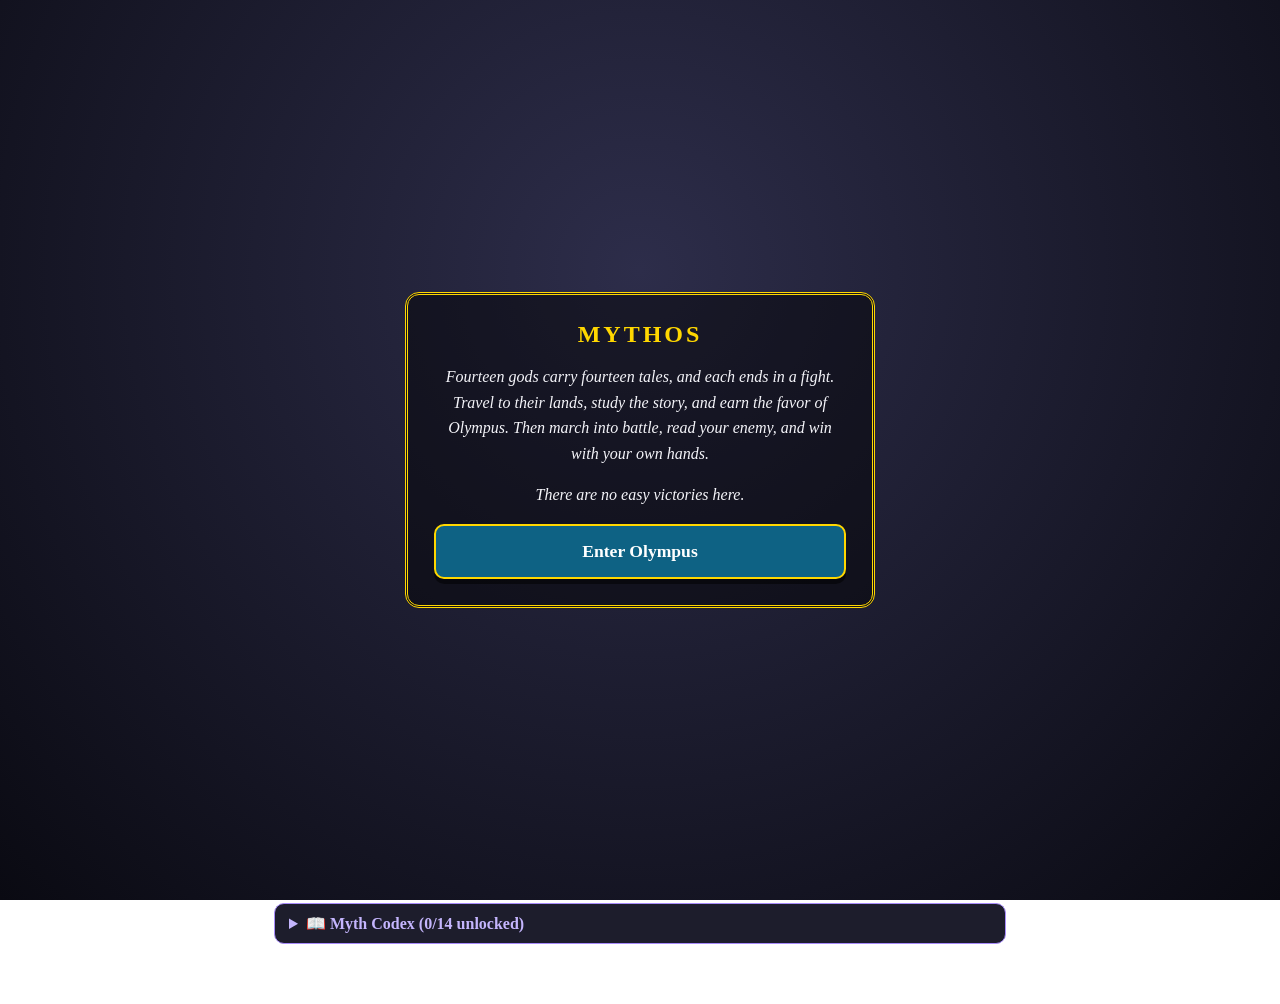
==== index.html @ e936a27a "Add Mythos: Chronicles of the Pantheon Browser game with a map, a getting-ready screen (passage + qu" ====
<!DOCTYPE html>
<html lang="en">
<head>
<meta charset="UTF-8">
<meta name="viewport" content="width=device-width, initial-scale=1.0">
<title>Mythos: Chronicles of the Pantheon</title>
<style>
:root { --gold: #ffd700; --blue: #0e6284; --dark: #14141e; --panel: #1d1d2c; --light: #f4f4f9; --c: #ffd700; }
* { box-sizing: border-box; }
body { margin: 0; font-family: Georgia, serif; background: radial-gradient(circle at 50% -10%, #2a2a44, var(--dark) 60%) fixed; color: var(--light); min-height: 100vh; }
button { font-family: inherit; color: inherit; cursor: pointer; }
button:disabled { cursor: not-allowed; }
#app { max-width: 760px; margin: 0 auto; padding: 14px 14px 60px; }
.screen { display: none; }
.screen.show { display: block; animation: rise .35s ease-out; }
@keyframes rise { from { opacity: 0; transform: translateY(10px); } to { opacity: 1; transform: none; } }
.gone { display: none !important; }
h1, h2, h3 { margin: 0; }
.gold { color: var(--gold); }

/* ---------- intro + travel overlays ---------- */
#intro, #travel { position: fixed; inset: 0; z-index: 50; display: flex; align-items: center; justify-content: center; padding: 20px; background: radial-gradient(circle at 50% 30%, #2d2d4a, #0a0a12); }
.card-box { max-width: 470px; width: 100%; text-align: center; border: 3px double var(--gold); border-radius: 14px; padding: 26px; background: rgba(0,0,0,.45); }
.card-box h2 { color: var(--gold); text-transform: uppercase; letter-spacing: 3px; margin-bottom: 12px; }
.card-box p { font-style: italic; line-height: 1.6; }
.big-btn { display: block; width: 100%; margin-top: 16px; padding: 15px; font-size: 1.1rem; font-weight: bold; color: #fff; background: var(--blue); border: 2px solid var(--gold); border-radius: 10px; box-shadow: 0 5px 0 rgba(0,0,0,.5); transition: transform .12s, box-shadow .12s, background .12s; }
.big-btn:hover { background: #147fa9; transform: translateY(-2px); box-shadow: 0 7px 0 rgba(0,0,0,.5); }
.big-btn:active { transform: translateY(3px); box-shadow: 0 1px 0 rgba(0,0,0,.5); }
.big-btn.go { background: #9a1b1b; border-color: #ff6b6b; font-size: 1.35rem; letter-spacing: 2px; animation: pulse 1.2s ease-in-out infinite; }
.big-btn.go:hover { background: #b91c1c; }
@keyframes pulse { 50% { box-shadow: 0 5px 0 rgba(0,0,0,.5), 0 0 26px 6px rgba(255,90,90,.6); } }
.t-card { text-align: center; max-width: 420px; width: 100%; }
.t-card .t-text { font-size: 1.2rem; margin-bottom: 18px; color: var(--gold); }
.t-road { position: relative; height: 56px; border-bottom: 3px dashed rgba(255,215,0,.5); }
.t-walker { position: absolute; bottom: 2px; left: 0; font-size: 2.4rem; animation: walk 1.2s linear forwards; }
@keyframes walk { to { left: calc(100% - 2.4rem); } }
.t-card small { display: block; margin-top: 14px; opacity: .55; }

/* ---------- map ---------- */
.m-head { text-align: center; padding: 10px 0 14px; border-bottom: 2px double var(--gold); margin-bottom: 14px; }
.m-head h1 { color: var(--gold); text-transform: uppercase; font-size: 1.7rem; text-shadow: 0 2px 0 #7a5a00, 0 5px 10px rgba(0,0,0,.6); }
.m-head p { margin: 6px 0 0; opacity: .85; font-size: .92rem; }
.grid { display: grid; grid-template-columns: repeat(auto-fill, minmax(215px, 1fr)); gap: 12px; }
.card { position: relative; text-align: left; padding: 14px 14px 14px 16px; background: linear-gradient(135deg, var(--panel), #12121c); border: 1px solid rgba(255,255,255,.12); border-left: 6px solid var(--c); border-radius: 10px; box-shadow: 0 5px 0 rgba(0,0,0,.45); transition: transform .15s, box-shadow .15s; }
.card:hover { transform: translateY(-3px); box-shadow: 0 8px 0 rgba(0,0,0,.45), 0 0 20px color-mix(in srgb, var(--c) 55%, transparent); }
.card .em { font-size: 2.2rem; }
.card b { display: block; color: var(--c); margin-top: 2px; }
.card span { display: block; font-size: .85rem; opacity: .85; }
.card .stars { color: var(--gold); letter-spacing: 2px; margin-top: 6px; font-size: .9rem; }
.card .seal { position: absolute; right: 10px; top: 8px; font-size: 1.4rem; color: var(--c); text-shadow: 0 0 10px var(--c); }
.card.won { background: linear-gradient(135deg, color-mix(in srgb, var(--c) 18%, #1d1d2c), #12121c); }
details.codex { margin-top: 16px; background: var(--panel); border: 1px solid #a78bfa; border-radius: 10px; padding: 10px 14px; }
details.codex summary { cursor: pointer; font-weight: bold; color: #c4b5fd; }
.entry { padding: 8px 0; border-bottom: 1px solid rgba(255,255,255,.08); }
.entry:last-child { border: 0; }
.entry b { color: var(--c); }
.entry.locked { opacity: .45; }
.entry.locked b { color: #9ca3af; }
.entry small { display: block; font-style: italic; margin-top: 2px; }

/* ---------- prep ---------- */
.back { background: none; border: 1px solid rgba(255,255,255,.25); border-radius: 8px; padding: 8px 14px; margin-bottom: 12px; }
.back:hover { border-color: var(--gold); }
.p-head { display: flex; align-items: center; gap: 14px; padding: 14px; border-left: 6px solid var(--c); border-radius: 10px; background: linear-gradient(135deg, color-mix(in srgb, var(--c) 22%, #1d1d2c), #12121c); }
.p-head .em { font-size: 3rem; }
.p-head h2 { color: var(--c); font-size: 1.3rem; }
.p-head small { opacity: .85; display: block; margin-top: 3px; }
.stage { display: inline-block; font-size: .72rem; letter-spacing: 2px; text-transform: uppercase; color: var(--c); border: 1px solid var(--c); border-radius: 20px; padding: 2px 10px; margin-bottom: 6px; }
.panel { margin-top: 12px; padding: 14px; background: var(--panel); border: 1px solid rgba(255,255,255,.1); border-radius: 10px; line-height: 1.6; }
.panel h3 { color: var(--c); font-size: .95rem; text-transform: uppercase; letter-spacing: 1px; margin-bottom: 6px; }
.panel p { margin: 6px 0; }
.scout { border-left: 4px solid #38bdf8; }
.opt { display: block; width: 100%; text-align: left; margin-top: 9px; padding: 14px; font-size: 1rem; background: #2a2a3d; border: 1px solid rgba(255,255,255,.2); border-radius: 8px; box-shadow: 0 4px 0 rgba(0,0,0,.4); transition: transform .12s, background .12s; }
.opt:hover:not(:disabled) { background: #36364f; transform: translateY(-2px); }
.opt.right { background: #064e3b; border-color: #10b981; }
.opt.wrong { background: #5b1010; border-color: #ef4444; }
.opt:disabled { opacity: .85; }
.fb { margin-top: 12px; padding: 12px; border-radius: 8px; font-weight: bold; }
.fb.ok { background: rgba(16,185,129,.15); border: 1px solid #10b981; color: #34d399; }
.fb.no { background: rgba(239,68,68,.15); border: 1px solid #ef4444; color: #fca5a5; }

/* ---------- mission ---------- */
.ms-top { display: flex; align-items: center; justify-content: space-between; gap: 10px; margin-bottom: 10px; }
.ms-top h2 { font-size: 1.05rem; color: var(--c); text-align: right; }
.arena { position: relative; height: 300px; border-radius: 14px; overflow: hidden; border: 2px solid var(--c); background: radial-gradient(circle at 50% 20%, color-mix(in srgb, var(--c) 38%, #000), #07070d 85%); display: grid; grid-template-columns: 1fr 1fr; padding: 12px; }
.scenery { position: absolute; left: 0; right: 0; bottom: 0; height: 48px; font-size: 2rem; text-align: center; letter-spacing: 14px; opacity: .22; white-space: nowrap; overflow: hidden; background: linear-gradient(transparent, rgba(0,0,0,.6)); }
.side { position: relative; display: flex; flex-direction: column; align-items: center; justify-content: flex-end; gap: 5px; padding-bottom: 34px; z-index: 1; }
.side .nm { font-size: .8rem; font-weight: bold; text-transform: uppercase; letter-spacing: 1px; text-align: center; }
.sprite { font-size: 4.4rem; line-height: 1; filter: drop-shadow(0 6px 8px rgba(0,0,0,.7)); transition: transform .15s; }
.sprite.foe { font-size: 5.6rem; animation: idle 2.4s ease-in-out infinite; }
@keyframes idle { 50% { transform: translateY(-6px) scale(1.04); } }
.sprite.hit { animation: flash .35s; }
@keyframes flash { 25% { transform: translateX(-10px); filter: brightness(3) drop-shadow(0 0 12px #fff); } 60% { transform: translateX(8px); } }
.sprite.slam { animation: lunge .4s; }
@keyframes lunge { 40% { transform: translateX(46px) scale(1.15); } }
.foe-col .sprite.slam { animation: lungeL .4s; }
@keyframes lungeL { 40% { transform: translateX(-46px) scale(1.15); } }
.sprite.dead { animation: none; transform: scale(.3) rotate(80deg); opacity: 0; transition: all .6s; }
.bar { width: 90%; height: 14px; background: rgba(0,0,0,.6); border: 1px solid rgba(255,255,255,.3); border-radius: 8px; overflow: hidden; }
.bar i { display: block; height: 100%; width: 100%; background: linear-gradient(90deg, #16a34a, #4ade80); transition: width .4s; }
.bar.e i { background: linear-gradient(90deg, #b91c1c, #f87171); }
.num { font-size: .78rem; opacity: .9; }
.pips { display: flex; gap: 5px; align-items: center; font-size: .72rem; }
.pips b { width: 18px; height: 18px; border-radius: 50%; border: 2px solid rgba(255,255,255,.35); display: inline-block; }
.pips.sta b.on { background: #38bdf8; border-color: #bae6fd; }
.pips.foc b.on { background: #facc15; border-color: #fef08a; }
.chips { display: flex; flex-wrap: wrap; gap: 4px; justify-content: center; min-height: 22px; }
.chip { font-size: .68rem; padding: 2px 7px; border-radius: 10px; background: rgba(255,255,255,.14); border: 1px solid rgba(255,255,255,.25); }
.float { position: absolute; z-index: 5; font-size: 1.7rem; font-weight: bold; text-shadow: 0 2px 6px #000; pointer-events: none; animation: floatUp 1s ease-out forwards; }
.float.dmg { color: #ff6b6b; } .float.heal { color: #4ade80; } .float.blk { color: #7dd3fc; font-size: 1.2rem; } .float.miss { color: #cbd5e1; font-size: 1.2rem; }
@keyframes floatUp { from { opacity: 1; transform: translateY(0); } to { opacity: 0; transform: translateY(-70px); } }
.intent { margin-top: 10px; padding: 12px 14px; border-radius: 10px; border: 2px solid var(--k, #888); background: rgba(0,0,0,.45); line-height: 1.45; }
.intent .lab { font-size: .7rem; letter-spacing: 2px; opacity: .75; }
.intent b { font-size: 1.15rem; }
.intent em { display: block; font-style: normal; opacity: .9; }
.intent small { display: block; margin-top: 4px; color: #fde68a; }
.k-QUICK { --k: #38bdf8; } .k-HEAVY { --k: #ef4444; } .k-MAGIC { --k: #c084fc; } .k-CHARGE { --k: #fb923c; } .k-HIDDEN { --k: #94a3b8; }
.log { margin-top: 10px; height: 104px; overflow-y: auto; padding: 8px 12px; font-size: .86rem; line-height: 1.45; background: rgba(0,0,0,.4); border: 1px solid rgba(255,255,255,.1); border-radius: 8px; }
.log div { padding: 1px 0; }
.log .new { color: #fff; font-weight: bold; }
.acts { display: grid; grid-template-columns: 1fr 1fr; gap: 10px; margin-top: 10px; }
.act { text-align: left; padding: 13px 12px; min-height: 76px; background: #26263a; border: 2px solid rgba(255,255,255,.2); border-radius: 10px; box-shadow: 0 5px 0 rgba(0,0,0,.5); transition: transform .12s, box-shadow .12s, background .12s; }
.act b { display: block; font-size: 1rem; }
.act small { display: block; margin-top: 3px; opacity: .8; font-size: .76rem; line-height: 1.3; }
.act:hover:not(:disabled) { background: #34344f; transform: translateY(-2px); box-shadow: 0 7px 0 rgba(0,0,0,.5); }
.act:active:not(:disabled) { transform: translateY(3px); box-shadow: 0 1px 0 rgba(0,0,0,.5); }
.act:disabled { opacity: .38; }
.act.strike { border-color: #f59e0b; } .act.guard { border-color: #60a5fa; } .act.dodge { border-color: #34d399; } .act.sig { border-color: var(--c); background: color-mix(in srgb, var(--c) 18%, #26263a); }
.act.favor { grid-column: 1 / -1; border-color: #fde047; background: linear-gradient(135deg, #5b4a00, #2d2400); text-align: center; }
.act.favor.used { opacity: .4; }
.act .key { float: right; opacity: .5; font-size: .7rem; border: 1px solid rgba(255,255,255,.4); border-radius: 4px; padding: 0 5px; }
.end { position: absolute; inset: 0; z-index: 20; display: flex; align-items: center; justify-content: center; padding: 16px; background: rgba(5,5,10,.88); border-radius: 14px; animation: rise .4s ease-out; }
.end .card-box { border-color: var(--c); }
.end h2 { font-size: 1.8rem; }
.end.lose h2 { color: #f87171; }
.end .epi { margin-top: 10px; font-size: .9rem; opacity: .85; border-top: 1px dashed rgba(255,255,255,.3); padding-top: 10px; }
.wrap { position: relative; }

@media (max-width: 480px) {
    .sprite { font-size: 3.4rem; } .sprite.foe { font-size: 4.4rem; } .arena { height: 280px; }
    .act small { font-size: .7rem; }
}
@media (prefers-reduced-motion: reduce) { * { animation: none !important; transition: none !important; } .t-walker { left: calc(100% - 2.4rem); } }

</style>
</head>
<body>
<div id="intro">
  <div class="card-box">
    <h2>Mythos</h2>
    <p>Fourteen gods carry fourteen tales, and each ends in a fight. Travel to their lands, study the story, and earn the favor of Olympus. Then march into battle, read your enemy, and win with your own hands.</p>
    <p>There are no easy victories here.</p>
    <button class="big-btn" id="enter">Enter Olympus</button>
  </div>
</div>
<div id="travel" class="gone"></div>
<main id="app">
  <section id="s-map" class="screen show">
    <div class="m-head"><h1>🏛️ The Pantheon</h1><p>Choose a god's mission. <b class="gold"><span id="count">0</span>/14</b> completed. Higher stars mean harder fights.</p></div>
    <div class="grid" id="cards"></div>
    <details class="codex"><summary>📖 Myth Codex (<span id="codex-n">0</span>/14 unlocked)</summary><div id="codex-list"></div></details>
  </section>
  <section id="s-prep" class="screen"></section>
  <section id="s-mission" class="screen"></section>
</main>
<script>
var GODS_TEXT = [
 {
  "name": "Heracles: The 12 Labors",
  "col": "#f59e0b",
  "epi": "Heracles' labors earned him a place among the stars, and Hera herself blessed his marriage to Hebe.",
  "lore": "Hera drove you mad out of jealousy! Seeking redemption, you travel to serve King Eurystheus. Your first major task brings you to the swamplands of Lerna to face a multi-headed serpent...",
  "q": "Why must Heracles perform the 12 Labors?",
  "right": "As a penance because Hera drove him mad.",
  "wq": [
   "To win a bet against Zeus.",
   "To earn the throne of Mycenae."
  ],
  "ok": "✨ CORRECT! Knowledge verified.",
  "boss": "The Hydra rises! If you cut off a head without fire, two grow back.",
  "win": "👑 VICTORY! You burn the stumps. Hydra slain! Realm Complete!"
 },
 {
  "name": "Zeus: The Titanomachy",
  "col": "#facc15",
  "epi": "Zeus drew lots with his brothers: the sky for him, the sea for Poseidon, the Underworld for Hades.",
  "lore": "Cronus swallows his children to stop a prophecy. Rhea tricks him with a swaddled rock and hides you in Crete. You grow up and forge the Master Thunderbolt!",
  "q": "How did Rhea save baby Zeus from Cronus?",
  "right": "She fed Cronus a swaddled rock instead.",
  "wq": [
   "He hid in a cave until Cronus forgot him.",
   "He bribed Cronus with golden apples."
  ],
  "ok": "✨ CORRECT! Mastery verified.",
  "boss": "Cronus throws mountains down. Command the skies!",
  "win": "👑 VICTORY! Lightning tears through Cronus, sealing him in Tartarus!"
 },
 {
  "name": "Dionysus: The Pirate Voyage",
  "col": "#a855f7",
  "epi": "Dionysus's rites spread across Greece, and the pirates' dolphin descendants still leap beside ships.",
  "lore": "Captured by Tyrrhenian pirates who mistake you for a prince, you are tied to the mast. Time to unleash your divine presence and teach them a lesson in wine madness...",
  "q": "What mistake did the pirates make?",
  "right": "They mistook a god for a helpless mortal prince.",
  "wq": [
   "They knew he was a god and feared him.",
   "They mistook him for Poseidon in disguise."
  ],
  "ok": "✨ CORRECT! Divine madness ready.",
  "boss": "Oars turn to snakes and ivy wraps the deck. Defeat the crew!",
  "win": "👑 VICTORY! The terrified pirates jump overboard and turn into dolphins!"
 },
 {
  "name": "Poseidon: Storming Odysseus",
  "col": "#38bdf8",
  "epi": "Odysseus drifted ten years before he reached Ithaca, every wave a reminder of the Earth-Shaker's grudge.",
  "lore": "Odysseus blinded your son, Polyphemus. As the hero boasts from his boat, your son cries out for vengeance. Raise your trident over the Mediterranean ocean!",
  "q": "Why is Poseidon hunting Odysseus across the seas?",
  "right": "Because Odysseus blinded Poseidon's son, Polyphemus.",
  "wq": [
   "Because Odysseus stole his trident.",
   "Because Odysseus insulted his temple."
  ],
  "ok": "✨ CORRECT! The Earth-Shaker rises.",
  "boss": "Odysseus's ship maneuvers near jagged rocks. Strike the tide!",
  "win": "👑 VICTORY! Enormous waves swallow his vanguard ships. Vengeance served!"
 },
 {
  "name": "Athena: Medusa's Mirror",
  "col": "#94a3b8",
  "epi": "Perseus gave Medusa's head to Athena, who set it upon her aegis as a ward against all enemies.",
  "lore": "Medusa's gaze turns anyone into stone. To help the hero Perseus finish this task without getting petrified, you provide him with your mirror-polished Aegis shield...",
  "q": "What happens if you look directly into Medusa's eyes?",
  "right": "You instantly turn into a solid stone statue.",
  "wq": [
   "She stays frozen a moment, then recovers.",
   "Nothing; her gaze only makes you sleepy."
  ],
  "ok": "✨ CORRECT! Strategic advantage prepared.",
  "boss": "Medusa slithers forward. She tries to force you to look at her!",
  "win": "👑 VICTORY! You bypass her curse completely and land a clean tactical strike!"
 },
 {
  "name": "Hades: Underworld Balance",
  "col": "#818cf8",
  "epi": "Every autumn Persephone descends, and the world remembers the pomegranate by letting the leaves fall.",
  "lore": "Persephone traveled to the Underworld. By ancient law, eating food inside the realm binds you to it. She eats six pomegranate seeds from your garden...",
  "q": "What happens if you consume food inside the Underworld?",
  "right": "You are bound to return or stay in the realm.",
  "wq": [
   "Nothing at all; you may leave freely.",
   "You forget your own name."
  ],
  "ok": "✨ CORRECT! Underworld law verified.",
  "boss": "Demeter is freezing the earth above in grief. Settle the contract balance.",
  "win": "👑 CONTRACT SECURED! 6 months below (Winter), 6 months above (Summer). The seasons are born!"
 },
 {
  "name": "Artemis: The Star Hunter",
  "col": "#e2e8f0",
  "epi": "Orion's constellation still rises as Scorpius sets: the two are never seen in the sky together.",
  "lore": "Orion boasted he would kill every animal on Earth. To safeguard the wilderness, the earth spawns a giant scorpion. Artemis tracks Orion to defend nature...",
  "q": "Why was the giant scorpion sent to stop Orion?",
  "right": "Because Orion boasted he would kill every beast on Earth.",
  "wq": [
   "Orion asked to marry Artemis.",
   "He stole her silver bow."
  ],
  "ok": "✨ CORRECT! The hunt begins.",
  "boss": "Orion runs across the mountaintop. Draw your silver bow!",
  "win": "👑 HUNT COMPLETE! Orion is stopped and transformed into a constellation fleeing the Scorpion!"
 },
 {
  "name": "Apollo: Serpent of Delphi",
  "col": "#fb923c",
  "epi": "Apollo built his oracle on the ruins of Python's lair, and Delphi became the navel of the world.",
  "lore": "The dark fissure of Delphi is guarded by Python, a giant serpent spreading toxic plagues. Armed with solar arrows, you descend into the pitch-black caverns...",
  "q": "What beast did Apollo defeat to claim Delphi?",
  "right": "Python, the monstrous primordial serpent.",
  "wq": [
   "Typhon, the storm giant.",
   "The Nemean Lion."
  ],
  "ok": "✨ CORRECT! Solar light unlocked.",
  "boss": "The cave is pitch black. Python coils in the dark, tracking your breath.",
  "win": "👑 ORACLE CLAIMED! Light exposes Python's weak spots, allowing a perfect final shot!"
 },
 {
  "name": "Hera: The Sentry Guard",
  "col": "#ec4899",
  "epi": "The peacock's tail carries Argus's hundred eyes forever, a jewel in Hera's chariot.",
  "lore": "Hera commands Argus, a giant covered with 100 eyes, to catch Zeus's secret schemes. When Hermes attempts to lull Argus to sleep, you must defend your watchman...",
  "q": "What physical trait did Hera's guard Argus have?",
  "right": "He possessed 100 eyes covering his entire body.",
  "wq": [
   "He was a one-eyed giant.",
   "He had a hundred hands."
  ],
  "ok": "✨ CORRECT! Queen's vision secured.",
  "boss": "Hermes plays his enchanted sleep flute. Block the spell waves!",
  "win": "👑 SENTRY DEFENDED! Hermes retreats. You place Argus's 100 eyes onto the peacock's feathers!"
 },
 {
  "name": "Ares: Escape the Bronze Jar",
  "col": "#ef4444",
  "epi": "Hermes freed Ares at last, and the god of war never forgot that his own strength once rattled in a jar.",
  "lore": "The Aloadae giants ambushed you, locking you in chains inside a massive bronze storage jar for 13 months. Hermes has cracked the seal; vengeance calls...",
  "q": "Where was Ares trapped by the giant brothers?",
  "right": "Packed inside a giant bronze storage jar for 13 months.",
  "wq": [
   "Locked inside a golden cage on Olympus.",
   "Sunk to the depths of Tartarus."
  ],
  "ok": "✨ CORRECT! Bloodlust meter full.",
  "boss": "The giants boast outside. Draw your heavy divine war broadsword!",
  "win": "👑 WALLS SMASHED! Your counter-assault breaks their front lines, securing the gate!"
 },
 {
  "name": "Hephaestus: Golden Throne Trap",
  "col": "#ea580c",
  "epi": "The forge of Olympus never cooled again: Hephaestus crafted Achilles's shield and Zeus's thunderbolts.",
  "lore": "Cast off Olympus as a baby, you mastered the forge under the sea. You forge a beautiful golden throne for Hera. When she sits, mechanical spring-locks trap her...",
  "q": "How did Hephaestus trap Hera to force his return?",
  "right": "By gifting her a golden throne with hidden spring-locks.",
  "wq": [
   "By poisoning her wine.",
   "By stealing her crown."
  ],
  "ok": "✨ CORRECT! Forge ingenuity verified.",
  "boss": "The gods beg you to unlock the seat. Settle your price.",
  "win": "👑 COUNCIL SEAT GAINED! You return to Mount Olympus in glory as the God of Crafting!"
 },
 {
  "name": "Aphrodite: Living Ivory Blessing",
  "col": "#f472b6",
  "epi": "Galatea and Pygmalion were wed, and their son Paphos gave his name to Aphrodite's sacred city.",
  "lore": "Born from ocean sea foam off Cyprus, your presence commands love. When King Pygmalion carves a flawless statue, his pure devotion moves your heart...",
  "q": "Where was the goddess Aphrodite born?",
  "right": "From the ocean sea foam off the coast of Cyprus.",
  "wq": [
   "From a lotus on the Nile.",
   "From a drop of Zeus's blood."
  ],
  "ok": "✨ CORRECT! Blessing aura unlocked.",
  "boss": "You stand before the silent ivory sculpture. Manifest love's absolute power.",
  "win": "👑 STATUE AWAKENED! The stone warms into the living woman Galatea. Myth Completed!"
 },
 {
  "name": "Demeter: Grove Retribution",
  "col": "#84cc16",
  "epi": "Erysichthon's hunger could not be filled, and so the oaks of Demeter's groves grew thick and untouched.",
  "lore": "King Erysichthon cuts down your ancient sacred oak tree. Enraged by this extreme disrespect for agriculture, you call upon Famine to curse him forever...",
  "q": "How did Demeter punish the greedy King?",
  "right": "Cursing him with an unquenchable, absolute Famine.",
  "wq": [
   "She turned him into a stag.",
   "She flooded his kingdom."
  ],
  "ok": "✨ CORRECT! Nature's wrath ready.",
  "boss": "The mad king tries to ruin the remaining forest grove. Seal the perimeter.",
  "win": "👑 GROVE SECURED! Nature isolates the threat, proving the true power of the harvest!"
 },
 {
  "name": "Hermes: The First Theft",
  "col": "#2dd4bf",
  "epi": "Apollo gave Hermes the golden herding staff in trade, and the lyre became the voice of poetry itself.",
  "lore": "Born at dawn, by noon you invented the lyre. Craving mischief, you steal fifty sacred cattle from Apollo, walking them backward into a cave to hide tracks...",
  "q": "What did newborn baby Hermes steal from Apollo?",
  "right": "A sacred herd of fifty divine cattle.",
  "wq": [
   "A golden lyre from Apollo's temple.",
   "The winged sandals of Zeus."
  ],
  "ok": "✨ CORRECT! Master trickster verified.",
  "boss": "Apollo corners you, furious about his herd. Defuse his anger with art!",
  "win": "👑 MYTH COMPLETE! Apollo loves the music, forgives you, and names you Messenger of the Gods!"
 }
];

/* Per-god mission setup. Text (lore/quiz) comes from text.js, merged by index. */
var MISSIONS = [
 { hero:'🦁', place:'the swamps of Lerna', scenery:'🌿🌾🌿🌾🌿', mission:'Slay the Lernaean Hydra', diff:1, tune:1.65,
   hint:'Every strike without fire grows extra heads, and each head hits harder. Fire Torch burns the stumps and stops the regrowth.',
   enemy:{ n:'Lernaean Hydra', e:'🐲', hp:105, passive:'regrow' },
   moves:[ {n:'Venom Spit',kind:'QUICK',dmg:11,w:2}, {n:'Crushing Bite',kind:'HEAVY',dmg:22,w:2}, {n:'Head Swarm',kind:'MAGIC',dmg:15,w:1} ],
   strike:'Club Smash', guard:'Lion-Skin Guard', dodge:'Sidestep',
   sig:{ n:'Fire Torch', i:'🔥', d:'18 dmg, burns for 4 turns, stops regrowth', fx:[['dmg',18],['dot',7,4]] } },

 { hero:'⚡', place:'the slopes of Mount Othrys', scenery:'⛰️🌩️⛰️🌩️⛰️', mission:'Overthrow Cronus', diff:2, tune:1.3,
   hint:"The Titan's hide halves your strikes. Thunderbolt pierces his armor, and he is wide open while he gathers power.",
   enemy:{ n:'Cronus, King of Titans', e:'👹', hp:125, passive:'armor' },
   moves:[ {n:'Hurl Mountain',kind:'HEAVY',dmg:25,w:2}, {n:"Titan's Backhand",kind:'QUICK',dmg:13,w:2}, {n:'Devouring Maw',kind:'CHARGE',w:1,then:{n:'Swallow Whole',kind:'HEAVY',dmg:34}} ],
   strike:'Lightning Jab', guard:'Cloud Shield', dodge:'Wind Dash',
   sig:{ n:'Master Thunderbolt', i:'⚡', d:'48 damage that ignores armor', fx:[['dmg',48]] } },

 { hero:'🍇', place:'the open Aegean', scenery:'🌊⛵🌊⛵🌊', mission:'Teach the Pirates a Lesson', diff:2, tune:1.25,
   hint:'The crew patches wounds every other turn. Vine Hallucination stuns them for two turns and stops the repairs.',
   enemy:{ n:'Tyrrhenian Pirate Crew', e:'🏴‍☠️', hp:115, passive:'heal' },
   moves:[ {n:'Cutlass Flurry',kind:'QUICK',dmg:14,w:2}, {n:'Cannon Volley',kind:'HEAVY',dmg:24,w:2}, {n:'Rowdy Chant',kind:'MAGIC',dmg:12,w:1} ],
   strike:'Thyrsus Strike', guard:'Vine Guard', dodge:'Drunken Sway',
   sig:{ n:'Vine Hallucination', i:'🍇', d:'10 dmg and stuns for 2 turns', fx:[['dmg',10],['stun',2]] } },

 { hero:'🔱', place:'the Mediterranean Sea', scenery:'🌊🌊🌊🌊🌊', mission:'Storm Odysseus Under', diff:2, tune:1.1,
   hint:'His crew repairs the ship every other turn, but drowning damage stops them. Whirlpool keeps him sinking.',
   enemy:{ n:"Odysseus's Flagship", e:'🚢', hp:120, passive:'heal' },
   moves:[ {n:'Ballista Volley',kind:'QUICK',dmg:14,w:2}, {n:'Battering Ram',kind:'HEAVY',dmg:25,w:2}, {n:'Prayer to Athena',kind:'MAGIC',dmg:15,w:1} ],
   strike:'Trident Thrust', guard:'Water Wall', dodge:'Wave Glide',
   sig:{ n:'Charybdis Whirlpool', i:'🌀', d:'12 dmg, then 9 per turn for 3 turns', fx:[['dmg',12],['dot',9,3]] } },

 { hero:'🦉', place:"Medusa's island", scenery:'🏝️🗿🏝️🗿🏝️', mission:"Medusa's Mirror", diff:3, tune:1.1,
   hint:"Her Stone Gaze is magic: guarding fails, dodging halves it. The Aegis Mirror reflects any attack back at her for extra damage.",
   enemy:{ n:'Medusa the Gorgon', e:'🐍', hp:125, passive:'none' },
   moves:[ {n:'Snake Bite',kind:'QUICK',dmg:14,w:2}, {n:'Stone Gaze',kind:'MAGIC',dmg:24,w:2}, {n:'Tail Slam',kind:'HEAVY',dmg:24,w:1} ],
   strike:'Spear Thrust', guard:'Aegis Block', dodge:'Shadow Step',
   sig:{ n:'Aegis Mirror', i:'🪞', d:'Reflect the next attack at 1.3x', fx:[['reflect',1]] } },

 { hero:'💀', place:'the gates of the Underworld', scenery:'🌑🔥🌑🔥🌑', mission:'The Six-Month Treaty', diff:3, tune:1.0,
   hint:'Her grief grows stronger as she weakens. The Treaty halves her damage for four turns and restores your strength.',
   enemy:{ n:"Demeter's Winter Wrath", e:'🥶', hp:125, passive:'enrage' },
   moves:[ {n:'Frost Spear',kind:'QUICK',dmg:14,w:2}, {n:'Famine Blow',kind:'HEAVY',dmg:25,w:2}, {n:'Blizzard',kind:'MAGIC',dmg:20,w:2} ],
   strike:'Bident Strike', guard:'Shadow Guard', dodge:'Phase Through',
   sig:{ n:'Six-Month Treaty', i:'⚖️', d:'Enemy deals half damage for 4 turns, heal 15', fx:[['weak',0.5,4],['heal',15]] } },

 { hero:'🏹', place:'the moonlit mountains', scenery:'🌲🌙🌲🌙🌲', mission:'Hunt Orion', diff:3, tune:1.75,
   hint:'When Orion draws his bow he cannot defend: strike for 1.5x damage. Moon-arrows pin him in place.',
   enemy:{ n:'Orion the Boaster', e:'🧔', hp:120, passive:'none' },
   moves:[ {n:"Hunter's Arrows",kind:'QUICK',dmg:15,w:3}, {n:'Club Swing',kind:'HEAVY',dmg:25,w:2}, {n:'Drawing the Bow',kind:'CHARGE',w:2,then:{n:'Piercing Shot',kind:'HEAVY',dmg:34}} ],
   strike:'Arrow Shot', guard:'Hide in Brush', dodge:'Forest Leap',
   sig:{ n:'Moon-arrows', i:'🌙', d:'34 dmg and pins him for 1 turn', fx:[['dmg',34],['stun',1]] } },

 { hero:'☀️', place:'the cave of Delphi', scenery:'🪨🕯️🪨🕯️🪨', mission:'Slay Python', diff:4, tune:0.8,
   hint:'In the dark 4 in 10 of your strikes miss. Solar Flare lights the cave for five turns and blasts the serpent.',
   enemy:{ n:'Python, Serpent of Delphi', e:'🐉', hp:135, passive:'dark' },
   moves:[ {n:'Toxic Spit',kind:'MAGIC',dmg:18,w:2}, {n:'Coil Crush',kind:'HEAVY',dmg:28,w:2}, {n:'Lunge',kind:'QUICK',dmg:15,w:2} ],
   strike:'Gold Arrow', guard:'Radiant Guard', dodge:'Sun Flicker',
   sig:{ n:'Solar Flare', i:'☀️', d:'26 dmg and lights the cave for 5 turns', fx:[['dmg',26],['lit',5]] } },

 { hero:'🦚', place:"Argus's watchtower", scenery:'🏛️🦚🏛️🦚🏛️', mission:"Defend Argus", diff:4, tune:0.8,
   hint:"Hermes' lullaby is magic: guarding is useless. Peacock Crest wards off the next two attacks completely.",
   enemy:{ n:'Hermes the Sleep-Bringer', e:'🪈', hp:135, passive:'none' },
   moves:[ {n:'Enchanted Lullaby',kind:'MAGIC',dmg:21,w:3}, {n:'Caduceus Strike',kind:'QUICK',dmg:15,w:2}, {n:'Winged Kick',kind:'HEAVY',dmg:26,w:2} ],
   strike:'Scepter Strike', guard:'Royal Barrier', dodge:'Veil Step',
   sig:{ n:'Peacock Crest', i:'🦚', d:'Ward: blocks the next 2 attacks', fx:[['ward',2]] } },

 { hero:'⚔️', place:"the giants' camp", scenery:'⛺🪨⛺🪨⛺', mission:'Escape the Bronze Jar', diff:4, tune:0.65,
   hint:'The giants rage when hurt. Berserker Rage doubles your next three strikes, so finish them before they enrage.',
   enemy:{ n:'The Aloadae Giants', e:'🧌', hp:125, passive:'enrage' },
   moves:[ {n:'Fist Flurry',kind:'QUICK',dmg:16,w:2}, {n:'Boulder Throw',kind:'HEAVY',dmg:28,w:2}, {n:'Shaking Roar',kind:'MAGIC',dmg:17,w:1} ],
   strike:'Sword Slash', guard:'Shield Wall', dodge:'Battle Roll',
   sig:{ n:'Berserker Rage', i:'💢', d:'10 dmg, your next 3 strikes deal double', fx:[['dmg',10],['rage',3]] } },

 { hero:'🔨', place:'the forge of Olympus', scenery:'🔥⚒️🔥⚒️🔥', mission:'The Golden Throne', diff:4, tune:0.7,
   hint:'Olympian armor halves your strikes. Forge Strike cracks it open so your hits deal 1.5x for three turns.',
   enemy:{ n:'Olympian Guard Captain', e:'🪑', hp:130, passive:'armor' },
   moves:[ {n:'Spear Thrust',kind:'QUICK',dmg:16,w:2}, {n:'Shield Bash',kind:'HEAVY',dmg:26,w:2}, {n:'War Horn',kind:'MAGIC',dmg:15,w:1} ],
   strike:'Hammer Blow', guard:'Anvil Guard', dodge:'Spark Dodge',
   sig:{ n:'Forge Strike', i:'🔨', d:'20 dmg, enemy takes 1.5x strikes for 3 turns', fx:[['dmg',20],['vuln',3]] } },

 { hero:'🌹', place:"Pygmalion's studio", scenery:'🌹🏛️🌹🏛️🌹', mission:'Awaken the Ivory Statue', diff:3, tune:1.9,
   hint:'The statue telegraphs a huge slam. Guard it, then punish. Divine Aura heals you and stuns it for a turn.',
   enemy:{ n:'Ivory Golem', e:'🗿', hp:120, passive:'none' },
   moves:[ {n:'Rock Chips',kind:'QUICK',dmg:12,w:2}, {n:'Stone Fist',kind:'HEAVY',dmg:24,w:2}, {n:'Marble Chill',kind:'MAGIC',dmg:16,w:1}, {n:'Raises Both Arms',kind:'CHARGE',w:1,then:{n:'Pillar Slam',kind:'HEAVY',dmg:34}} ],
   strike:'Rose Whip', guard:'Petal Shield', dodge:'Graceful Dodge',
   sig:{ n:'Divine Aura', i:'🕊️', d:'Heal 35 and stun for 1 turn', fx:[['heal',35],['stun',1]] } },

 { hero:'🌾', place:'the sacred grove', scenery:'🌳🌾🌳🌾🌳', mission:'Grove Retribution', diff:5, tune:0.9,
   hint:'He grows desperate as he weakens. Thorn Wall punishes every attack that lands and weakens his blows for four turns.',
   enemy:{ n:'King Erysichthon', e:'🤴', hp:140, passive:'enrage' },
   moves:[ {n:'Soldier Rush',kind:'QUICK',dmg:15,w:2}, {n:'Axe Chop',kind:'HEAVY',dmg:27,w:2}, {n:'Famine Madness',kind:'MAGIC',dmg:21,w:2} ],
   strike:'Sickle Cut', guard:'Root Barrier', dodge:'Vine Vault',
   sig:{ n:'Thorn Wall', i:'🌿', d:'Thorns hurt him 12 per hit for 4 turns, he deals 0.6x', fx:[['thorns',4],['weak',0.6,4]] } },

 { hero:'🪽', place:'the cave of Mount Cyllene', scenery:'🐄🌞🐄🌞🐄', mission:'Outwit Apollo', diff:5, tune:1.1,
   hint:"Apollo's Sun Bow charge hits like a meteor, so guard it. When he is furious he is fast: dodge the quick arrows.",
   enemy:{ n:'Apollo, Lord of the Sun', e:'☀️', hp:140, passive:'enrage' },
   moves:[ {n:'Golden Arrows',kind:'QUICK',dmg:16,w:3}, {n:'Solar Wrath',kind:'HEAVY',dmg:28,w:2}, {n:'Prophecy',kind:'MAGIC',dmg:18,w:2}, {n:'Draws the Sun Bow',kind:'CHARGE',w:1,then:{n:'Meteor Arrow',kind:'HEAVY',dmg:40}} ],
   strike:'Caduceus Jab', guard:'Wing Guard', dodge:'Winged Dash',
   sig:{ n:'Tortoise Lyre', i:'🎶', d:'12 dmg, stun 1 turn, heal 22', fx:[['dmg',12],['stun',1],['heal',22]] } }
];

/* Turn-based battle engine: no DOM, so it can be simulated in Node. */
var KIND = {
    QUICK:  { i: '⚡', l: 'Quick Strike', tip: 'DODGE avoids it completely. GUARD halves it.' },
    HEAVY:  { i: '💥', l: 'Heavy Blow',   tip: 'GUARD cuts it by 75%. Dodging does not help.' },
    MAGIC:  { i: '🌀', l: 'Dark Magic',   tip: 'GUARD does nothing. DODGE halves it. Wards and mirrors stop it.' },
    CHARGE: { i: '🔥', l: 'Charging Up',  tip: 'No attack this turn, but a huge blow follows. STRIKE now for 1.5x damage!' }
};

var GODS = MISSIONS.map(function (m, i) { return Object.assign({}, GODS_TEXT[i], m); });

function rint(r, a, b) { return a + Math.floor(r() * (b - a + 1)); }

function pickMove(b, r) {
    if (b.forced) { var f = b.forced; b.forced = null; return f; }
    var ms = b.g.moves, tot = 0, i;
    for (i = 0; i < ms.length; i++) tot += ms[i].w || 1;
    var x = r() * tot;
    for (i = 0; i < ms.length; i++) { x -= ms[i].w || 1; if (x <= 0) return ms[i]; }
    return ms[0];
}
function nextIntent(b, r) {
    b.intent = pickMove(b, r);
    b.hidden = r() < (b.g.diff - 1) * 0.07;
}

function newBattle(g, favorEarned, r) {
    r = r || Math.random;
    var b = {
        g: g, php: 100, pmax: 100, ehp: g.enemy.hp, emax: g.enemy.hp,
        sta: 3, foc: 1, scale: (0.85 + 0.07 * g.diff) * (g.tune || 1), turn: 1,
        stun: 0, burn: { t: 0, d: 0 }, weak: { t: 0, m: 1 }, vuln: 0, rage: 0, ward: 0,
        reflect: false, thorns: 0, lit: 0, heads: 0,
        favor: !!favorEarned, used: false, forced: null, over: null, hidden: false, intent: null
    };
    nextIntent(b, r);
    return b;
}

/* The one-time Divine Favor boost, usable at any moment and free (takes no turn). */
function useFavor(b) {
    if (!b.favor || b.used || b.over) return null;
    b.used = true;
    var heal = Math.min(40, b.pmax - b.php);
    b.php += heal; b.sta = 3; b.foc = 3; b.rage = Math.max(b.rage, 2);
    return { log: ['✨ Divine Favor! You heal ' + heal + ', refill Stamina and Focus, and your next 2 strikes deal double.'],
             ev: [{ side: 'p', type: 'heal', v: heal }] };
}

function act(b, a, r) {
    r = r || Math.random;
    var g = b.g, e = g.enemy, L = [], V = [];
    if (b.over) return { log: L, ev: V };
    if ((a === 'guard' || a === 'dodge') && b.sta < 1) return { log: ['Not enough Stamina!'], ev: V, invalid: true };
    if (a === 'sig' && b.foc < 3) return { log: ['You need 3 Focus for ' + g.sig.n + '.'], ev: V, invalid: true };

    var wasCharge = b.intent.kind === 'CHARGE';

    /* ---- player action ---- */
    if (a === 'strike') {
        var d = rint(r, 13, 19);
        if (b.rage > 0) { d *= 2; b.rage--; }
        if (b.vuln > 0) d *= 1.5;
        if (e.passive === 'armor' && !(b.vuln > 0)) d *= 0.5;
        if (wasCharge && b.stun <= 0) d *= 1.5;
        d = Math.round(d);
        if (e.passive === 'dark' && !(b.lit > 0) && r() < 0.4) {
            d = 0; L.push('Your ' + g.strike + ' misses in the darkness!'); V.push({ side: 'e', type: 'miss' });
        } else {
            b.ehp -= d; L.push('You ' + g.strike + ' for ' + d + '.'); V.push({ side: 'e', type: 'dmg', v: d });
            if (e.passive === 'regrow' && !(b.burn.t > 0)) {
                b.heads = Math.min(5, b.heads + 1);
                L.push('Heads grow back from the wound! (' + b.heads + ' extra heads)');
            }
        }
        b.foc = Math.min(3, b.foc + 1);
    } else if (a === 'sig') {
        b.foc -= 3; L.push('You unleash ' + g.sig.n + '!');
        g.sig.fx.forEach(function (f) {
            switch (f[0]) {
                case 'dmg': b.ehp -= f[1]; V.push({ side: 'e', type: 'dmg', v: f[1] }); break;
                case 'dot': b.burn = { t: f[2], d: f[1] }; b.heads = 0; break;
                case 'stun': b.stun = f[1]; break;
                case 'reflect': b.reflect = true; break;
                case 'weak': b.weak = { t: f[2], m: f[1] }; break;
                case 'heal': { var h = Math.min(f[1], b.pmax - b.php); b.php += h; V.push({ side: 'p', type: 'heal', v: h }); break; }
                case 'ward': b.ward = f[1]; break;
                case 'rage': b.rage = f[1]; break;
                case 'vuln': b.vuln = f[1]; break;
                case 'thorns': b.thorns = f[1]; break;
                case 'lit': b.lit = f[1]; break;
            }
        });
    } else if (a === 'guard') {
        L.push('You brace with ' + g.guard + '.');
    } else if (a === 'dodge') {
        L.push('You ready ' + g.dodge + '.');
    }

    if (b.ehp <= 0) { b.ehp = 0; b.over = 'win'; return { log: L, ev: V }; }

    function riposte() {
        var rp = 8; if (e.passive === 'armor' && !(b.vuln > 0)) rp = 4;
        b.ehp -= rp; L.push('Your counter-attack hits for ' + rp + '.'); V.push({ side: 'e', type: 'dmg', v: rp });
    }

    /* ---- enemy turn ---- */
    var m = b.intent, stunnedNow = false;
    if (b.stun > 0) {
        b.stun--; stunnedNow = true;
        L.push(e.n + ' is stunned and loses its turn!');
    } else if (m.kind === 'CHARGE') {
        L.push(e.n + ' gathers terrible power: ' + m.n + '...');
        b.forced = m.then;
    } else {
        var raw = m.dmg * b.scale + b.heads * 3;
        if (e.passive === 'enrage' && b.ehp < b.emax * 0.4) raw *= 1.35;
        if (b.weak.t > 0) raw *= b.weak.m;
        var mult = 1;
        if (a === 'guard') mult = m.kind === 'HEAVY' ? 0.25 : (m.kind === 'QUICK' ? 0.5 : 1);
        if (a === 'dodge') mult = m.kind === 'QUICK' ? 0 : (m.kind === 'MAGIC' ? 0.5 : 1);
        var dmg = Math.round(raw * mult);

        if (b.reflect) {
            b.reflect = false;
            var rd = Math.round(raw * 1.3); b.ehp -= rd;
            L.push('The mirror throws ' + m.n + ' back for ' + rd + '!'); V.push({ side: 'e', type: 'dmg', v: rd });
            dmg = 0;
        } else if (b.ward > 0) {
            b.ward--; dmg = 0; L.push('Your ward absorbs ' + m.n + '!'); V.push({ side: 'p', type: 'block' });
        } else if (mult === 0) {
            L.push('You dodge ' + m.n + ' completely and counter!'); V.push({ side: 'p', type: 'block' });
            b.foc = Math.min(3, b.foc + 1); riposte();
        } else {
            if (a === 'guard' && m.kind === 'HEAVY') { b.foc = Math.min(3, b.foc + 1); riposte(); }
            L.push(m.n + (mult < 1 ? ' is reduced and hits you for ' : ' hits you for ') + dmg + '.');
        }
        if (dmg > 0) {
            b.php -= dmg; V.push({ side: 'p', type: 'dmg', v: dmg });
            if (b.thorns > 0) { b.ehp -= 12; L.push('Thorns tear into ' + e.n + ' for 12!'); V.push({ side: 'e', type: 'dmg', v: 12 }); }
        }
    }

    /* ---- end of turn ---- */
    if (b.ehp > 0 && b.burn.t > 0) {
        b.ehp -= b.burn.d; b.burn.t--;
        L.push(g.sig.n + ' still hurts ' + e.n + ' for ' + b.burn.d + '.'); V.push({ side: 'e', type: 'dmg', v: b.burn.d });
    }
    if (e.passive === 'heal' && b.turn % 2 === 0 && b.ehp > 0 && b.ehp < b.emax && !(b.burn.t > 0) && !stunnedNow) {
        b.ehp = Math.min(b.emax, b.ehp + 8); L.push(e.n + ' patches itself up (+8).'); V.push({ side: 'e', type: 'heal', v: 8 });
    }
    if (b.weak.t > 0) b.weak.t--;
    if (b.vuln > 0) b.vuln--;
    if (b.lit > 0) b.lit--;
    if (b.thorns > 0) b.thorns--;
    b.sta = Math.min(3, b.sta + 1);
    b.turn++;

    if (b.ehp <= 0) { b.ehp = 0; b.over = 'win'; }
    else if (b.php <= 0) { b.php = 0; b.over = 'lose'; }
    else if (!stunnedNow) nextIntent(b, r);
    return { log: L, ev: V };
}

if (typeof module !== 'undefined') module.exports = { GODS: GODS, newBattle: newBattle, act: act, useFavor: useFavor, KIND: KIND };

/* Damage the enemy's current intent would do this turn if you take no counter-action (shown in the UI). */
function estimate(b) {
    var m = b.intent; if (m.kind === 'CHARGE') return 0;
    var raw = m.dmg * b.scale + b.heads * 3;
    if (b.g.enemy.passive === 'enrage' && b.ehp < b.emax * 0.4) raw *= 1.35;
    if (b.weak.t > 0) raw *= b.weak.m;
    return Math.round(raw);
}
if (typeof module !== 'undefined') module.exports.estimate = estimate;

/* Screens: map -> getting ready -> mission. Needs engine.js (GODS, newBattle, act, useFavor, estimate, KIND). */
(function () {
    var $ = function (id) { return document.getElementById(id); };
    var won = [];
    try { won = JSON.parse(localStorage.getItem('mythos_won') || '[]'); } catch (e) {}
    function save() { try { localStorage.setItem('mythos_won', JSON.stringify(won)); } catch (e) {} }

    var cur = 0, favorEarned = false, battle = null, lock = false, travelTimer = null;
    var short = function (g) { return g.name.split(':')[0]; };
    var stars = function (n) { return new Array(n + 1).join('★') + new Array(6 - n).join('☆'); };
    function esc(s) { return String(s).replace(/&/g, '&amp;').replace(/</g, '&lt;').replace(/"/g, '&quot;'); }
    function shuffle(a) { a = a.slice(); for (var i = a.length - 1; i > 0; i--) { var j = Math.floor(Math.random() * (i + 1)), t = a[i]; a[i] = a[j]; a[j] = t; } return a; }

    function show(id) {
        ['s-map', 's-prep', 's-mission'].forEach(function (s) { $(s).classList.toggle('show', s === id); });
        window.scrollTo(0, 0);
    }

    /* ---------- travelling between places ---------- */
    function travel(text, cb) {
        var t = $('travel');
        t.innerHTML = '<div class="t-card"><div class="t-text">' + esc(text) + '</div><div class="t-road"><div class="t-walker">🚶</div></div><small>click to skip</small></div>';
        t.classList.remove('gone');
        var done = false;
        function go() { if (done) return; done = true; clearTimeout(travelTimer); t.classList.add('gone'); cb(); }
        t.onclick = go;
        travelTimer = setTimeout(go, 1300);
    }

    /* ---------- map ---------- */
    function renderMap() {
        $('cards').innerHTML = GODS.map(function (g, i) {
            var w = won.indexOf(i) >= 0;
            return '<button class="card' + (w ? ' won' : '') + '" data-i="' + i + '" style="--c:' + g.col + '">' +
                (w ? '<div class="seal">★</div>' : '') +
                '<div class="em">' + g.hero + '</div><b>' + esc(short(g)) + '</b><span>' + esc(g.mission) + '</span>' +
                '<span>📍 ' + esc(g.place) + '</span><div class="stars" title="Difficulty">' + stars(g.diff) + '</div></button>';
        }).join('');
        $('count').textContent = won.length;
        $('codex-n').textContent = won.length;
        $('codex-list').innerHTML = GODS.map(function (g, i) {
            var w = won.indexOf(i) >= 0;
            return '<div class="entry' + (w ? '' : ' locked') + '" style="--c:' + g.col + '">' +
                (w ? '<b>' + esc(g.name) + '</b><small>' + esc(g.epi) + '</small>' : '<b>???</b><small>Complete this mission to unlock.</small>') + '</div>';
        }).join('');
    }
    $('cards').addEventListener('click', function (e) {
        var b = e.target.closest('.card'); if (!b) return;
        var i = +b.dataset.i;
        travel('Travelling to ' + GODS[i].place + '...', function () { cur = i; favorEarned = false; renderPrep(); show('s-prep'); });
    });

    /* ---------- "getting ready for the mission" ---------- */
    function renderPrep() {
        var g = GODS[cur];
        var opts = shuffle([{ t: g.right, ok: true }, { t: g.wq[0] }, { t: g.wq[1] }]);
        $('s-prep').style.setProperty('--c', g.col);
        $('s-prep').innerHTML =
            '<button class="back" id="p-back">← Back to the map</button>' +
            '<div class="p-head"><div class="em">' + g.hero + '</div><div><div class="stage">Getting ready for the mission</div><h2>' + esc(g.name) + '</h2>' +
            '<small>📍 ' + esc(g.place) + ' · Mission: ' + esc(g.mission) + ' · ' + stars(g.diff) + '</small></div></div>' +
            '<div class="panel"><h3>📜 Read the passage</h3><p>' + esc(g.lore) + '</p><p>' + esc(g.boss) + '</p></div>' +
            '<div class="panel scout"><h3>🔭 Scout\'s report</h3><p>' + esc(g.hint) + '</p></div>' +
            '<div class="panel"><h3>❓ Answer for Divine Favor</h3><p><strong>' + esc(g.q) + '</strong></p>' +
            '<p style="font-size:.85rem;opacity:.8">A correct answer earns a one-time boost you can use at any moment in the fight: heal 40, refill Stamina and Focus, and double your next 2 strikes.</p>' +
            '<div id="p-opts">' + opts.map(function (o, k) { return '<button class="opt" data-k="' + k + '">' + esc(o.t) + '</button>'; }).join('') + '</div>' +
            '<div id="p-fb"></div></div><div id="p-go"></div>';
        $('p-back').onclick = function () { renderMap(); show('s-map'); };
        $('p-opts').onclick = function (e) {
            var b = e.target.closest('.opt'); if (!b || b.disabled) return;
            var o = opts[+b.dataset.k];
            [].forEach.call($('p-opts').children, function (x, k) {
                x.disabled = true; if (opts[k].ok) x.classList.add('right'); else if (x === b) x.classList.add('wrong');
            });
            favorEarned = !!o.ok;
            $('p-fb').innerHTML = o.ok
                ? '<div class="fb ok">' + esc(g.ok) + ' ✨ Divine Favor earned! You can use it once during the mission.</div>'
                : '<div class="fb no">✖ Not quite: the answer was "' + esc(g.right) + '". No Divine Favor this time, so the mission will be much harder.</div>';
            $('p-go').innerHTML = '<button class="big-btn go" id="p-start">⚔️ MISSION TIME!</button>';
            $('p-start').onclick = function () { travel('Marching to ' + g.place + '...', startMission); };
            $('p-go').scrollIntoView({ behavior: 'smooth', block: 'center' });
        };
    }

    /* ---------- the mission itself ---------- */
    function startMission() {
        var g = GODS[cur];
        battle = newBattle(g, favorEarned); lock = false;
        var sc = $('s-mission'); sc.style.setProperty('--c', g.col);
        sc.innerHTML =
            '<div class="ms-top"><button class="back" id="m-flee" style="margin:0">🏃 Flee to the map</button><h2>' + esc(g.mission) + '</h2></div>' +
            '<div class="wrap"><div class="arena" id="arena"><div class="scenery">' + g.scenery + '</div>' +
            '<div class="side"><div class="nm">' + esc(short(g)) + ' (you)</div><div class="sprite" id="hero">' + g.hero + '</div>' +
            '<div class="bar"><i id="php"></i></div><div class="num" id="phptxt"></div>' +
            '<div class="pips sta" id="sta" title="Stamina: Guard and Dodge cost 1, +1 each turn">Stamina <span id="stap"></span></div>' +
            '<div class="pips foc" id="foc" title="Focus: 3 powers your special move">Focus <span id="focp"></span></div></div>' +
            '<div class="side foe-col"><div class="nm">' + esc(g.enemy.n) + '</div><div class="sprite foe" id="foe">' + g.enemy.e + '</div>' +
            '<div class="bar e"><i id="ehp"></i></div><div class="num" id="ehptxt"></div><div class="chips" id="chips"></div></div></div>' +
            '<div id="endbox"></div></div>' +
            '<div class="intent" id="intent"></div><div class="log" id="log"></div>' +
            '<div class="acts" id="acts">' +
            '<button class="act strike" data-a="strike"><span class="key">1</span><b>⚔️ ' + esc(g.strike) + '</b><small>13-19 damage · +1 Focus</small></button>' +
            '<button class="act guard" data-a="guard"><span class="key">2</span><b>🛡️ ' + esc(g.guard) + '</b><small>Costs 1 Stamina · cuts Heavy blows by 75%, Quick by 50%</small></button>' +
            '<button class="act dodge" data-a="dodge"><span class="key">3</span><b>💨 ' + esc(g.dodge) + '</b><small>Costs 1 Stamina · avoids Quick attacks, halves Magic</small></button>' +
            '<button class="act sig" data-a="sig"><span class="key">4</span><b>' + g.sig.i + ' ' + esc(g.sig.n) + '</b><small>Needs 3 Focus · ' + esc(g.sig.d) + '</small></button>' +
            (favorEarned
                ? '<button class="act favor" data-a="favor"><span class="key">F</span><b>✨ Divine Favor (once)</b><small>Free action: heal 40, refill Stamina and Focus, next 2 strikes double</small></button>'
                : '<button class="act favor used" disabled><b>🔒 No Divine Favor</b><small>You missed the question in the preparation screen.</small></button>') +
            '</div>';
        $('m-flee').onclick = function () { renderMap(); show('s-map'); };
        $('acts').onclick = function (e) { var b = e.target.closest('.act'); if (b && !b.disabled) doAct(b.dataset.a); };
        $('log').innerHTML = '<div class="new">The mission begins: ' + esc(g.mission) + '. Read the enemy\'s intent each turn!</div>';
        renderBattle(); show('s-mission');
    }

    function pips(n, max) { var s = ''; for (var i = 0; i < max; i++) s += '<b class="' + (i < n ? 'on' : '') + '"></b>'; return s; }
    function renderBattle() {
        var b = battle, g = b.g;
        $('php').style.width = (100 * b.php / b.pmax) + '%'; $('phptxt').textContent = b.php + ' / ' + b.pmax + ' HP';
        $('ehp').style.width = (100 * b.ehp / b.emax) + '%'; $('ehptxt').textContent = b.ehp + ' / ' + b.emax + ' HP';
        $('stap').innerHTML = pips(b.sta, 3); $('focp').innerHTML = pips(b.foc, 3);
        var c = [];
        if (b.heads) c.push('🐲 +' + b.heads + ' heads'); if (b.stun > 0) c.push('💫 Stunned ' + b.stun); if (b.burn.t > 0) c.push('🔥 ' + g.sig.n + ' ' + b.burn.t);
        if (b.weak.t > 0) c.push('⬇️ Weakened ' + b.weak.t); if (b.vuln > 0) c.push('🎯 Exposed ' + b.vuln); if (b.lit > 0) c.push('💡 Lit ' + b.lit);
        if (b.ward > 0) c.push('🛡️ Ward ' + b.ward); if (b.reflect) c.push('🪞 Mirror'); if (b.thorns > 0) c.push('🌿 Thorns ' + b.thorns); if (b.rage > 0) c.push('💢 Double x' + b.rage);
        if (g.enemy.passive === 'dark' && !(b.lit > 0)) c.push('🌑 Dark');
        if (g.enemy.passive === 'armor' && !(b.vuln > 0)) c.push('🛡️ Armored');
        if (g.enemy.passive === 'enrage' && b.ehp < b.emax * 0.4) c.push('😡 Enraged');
        $('chips').innerHTML = c.map(function (x) { return '<span class="chip">' + esc(x) + '</span>'; }).join('');

        var m = b.intent, k = KIND[m.kind], box = $('intent');
        if (b.over) { box.className = 'intent'; box.innerHTML = ''; }
        else if (b.hidden) {
            box.className = 'intent k-HIDDEN';
            box.innerHTML = '<div class="lab">👁️ ENEMY INTENT</div><b>❓ Hidden</b><em>' + esc(g.enemy.n) + ' hides its next move. Trust your instincts!</em>';
        } else {
            box.className = 'intent k-' + m.kind;
            box.innerHTML = '<div class="lab">👁️ ENEMY INTENT</div><b>' + k.i + ' ' + esc(m.n) + '</b><em>' + k.l +
                (m.kind === 'CHARGE' ? '' : ' · about ' + estimate(b) + ' damage') + '</em><small>💡 ' + esc(k.tip) + '</small>';
        }
        var acts = $('acts').children;
        [].forEach.call(acts, function (x) {
            var a = x.dataset.a, off = !!b.over || (a === 'guard' || a === 'dodge') && b.sta < 1 || a === 'sig' && b.foc < 3;
            if (a === 'favor') off = !!b.over || b.used;
            if (a) x.disabled = off; if (a === 'favor' && b.used) x.classList.add('used');
        });
    }

    function popup(side, type, v) {
        var arena = $('arena'), el = document.createElement('div');
        el.className = 'float ' + (type === 'dmg' ? 'dmg' : type === 'heal' ? 'heal' : type === 'block' ? 'blk' : 'miss');
        el.textContent = type === 'dmg' ? '-' + v : type === 'heal' ? '+' + v : type === 'block' ? 'BLOCKED!' : 'MISS';
        el.style.left = (side === 'e' ? 66 : 20) + '%'; el.style.top = '30%';
        arena.appendChild(el); setTimeout(function () { el.remove(); }, 1000);
        if (type === 'dmg') {
            var sp = $(side === 'e' ? 'foe' : 'hero'); sp.classList.remove('hit'); void sp.offsetWidth; sp.classList.add('hit');
        }
    }
    function playEvents(res) {
        res.ev.forEach(function (x, n) { setTimeout(function () { popup(x.side, x.type, x.v); }, n * 220); });
        var log = $('log');
        [].forEach.call(log.querySelectorAll('.new'), function (x) { x.classList.remove('new'); });
        res.log.forEach(function (t) { var d = document.createElement('div'); d.className = 'new'; d.textContent = t; log.appendChild(d); });
        log.scrollTop = log.scrollHeight;
    }

    function doAct(a) {
        if (!battle || lock || battle.over) return;
        var res = a === 'favor' ? useFavor(battle) : act(battle, a);
        if (!res) return;
        if (res.invalid) { playEvents(res); return; }
        lock = true; setTimeout(function () { lock = false; }, 300);
        var sp = $('hero'); if (a === 'strike' || a === 'sig') { sp.classList.remove('slam'); void sp.offsetWidth; sp.classList.add('slam'); }
        playEvents(res); renderBattle();
        if (battle.over) setTimeout(endMission, 900);
    }

    function endMission() {
        var b = battle, g = b.g, w = b.over === 'win', i = GODS.indexOf(g);
        $(w ? 'foe' : 'hero').classList.add('dead');
        if (w && won.indexOf(i) < 0) { won.push(i); save(); }
        $('endbox').innerHTML = '<div class="end ' + (w ? 'win' : 'lose') + '"><div class="card-box">' +
            (w ? '<h2>🏆 Victory!</h2><p>' + esc(g.win) + '</p><div class="epi">' + esc(g.epi) + '</div>'
               : '<h2>☠ Defeated</h2><p>' + esc(g.enemy.n) + ' was too strong this time. Study its pattern: what counters each kind of attack?</p>') +
            (w ? '' : '<button class="big-btn" id="e-retry">🔄 Retry the mission' + (favorEarned ? ' (Divine Favor restored)' : '') + '</button>') +
            '<button class="big-btn" id="e-map">🗺️ Back to the map</button></div></div>';
        if (!w) $('e-retry').onclick = startMission;
        $('e-map').onclick = function () { renderMap(); show('s-map'); };
    }

    document.addEventListener('keydown', function (e) {
        if (!$('s-mission').classList.contains('show')) return;
        var m = { '1': 'strike', '2': 'guard', '3': 'dodge', '4': 'sig', 'f': 'favor', 'F': 'favor' }[e.key];
        if (m) { var btn = document.querySelector('.act[data-a="' + m + '"]'); if (btn && !btn.disabled) doAct(m); }
    });

    $('enter').onclick = function () { $('intro').classList.add('gone'); };
    renderMap();
    window.__mythos = { GODS: GODS, get battle() { return battle; }, doAct: doAct, won: function () { return won; } };
})();

</script>
</body>
</html>
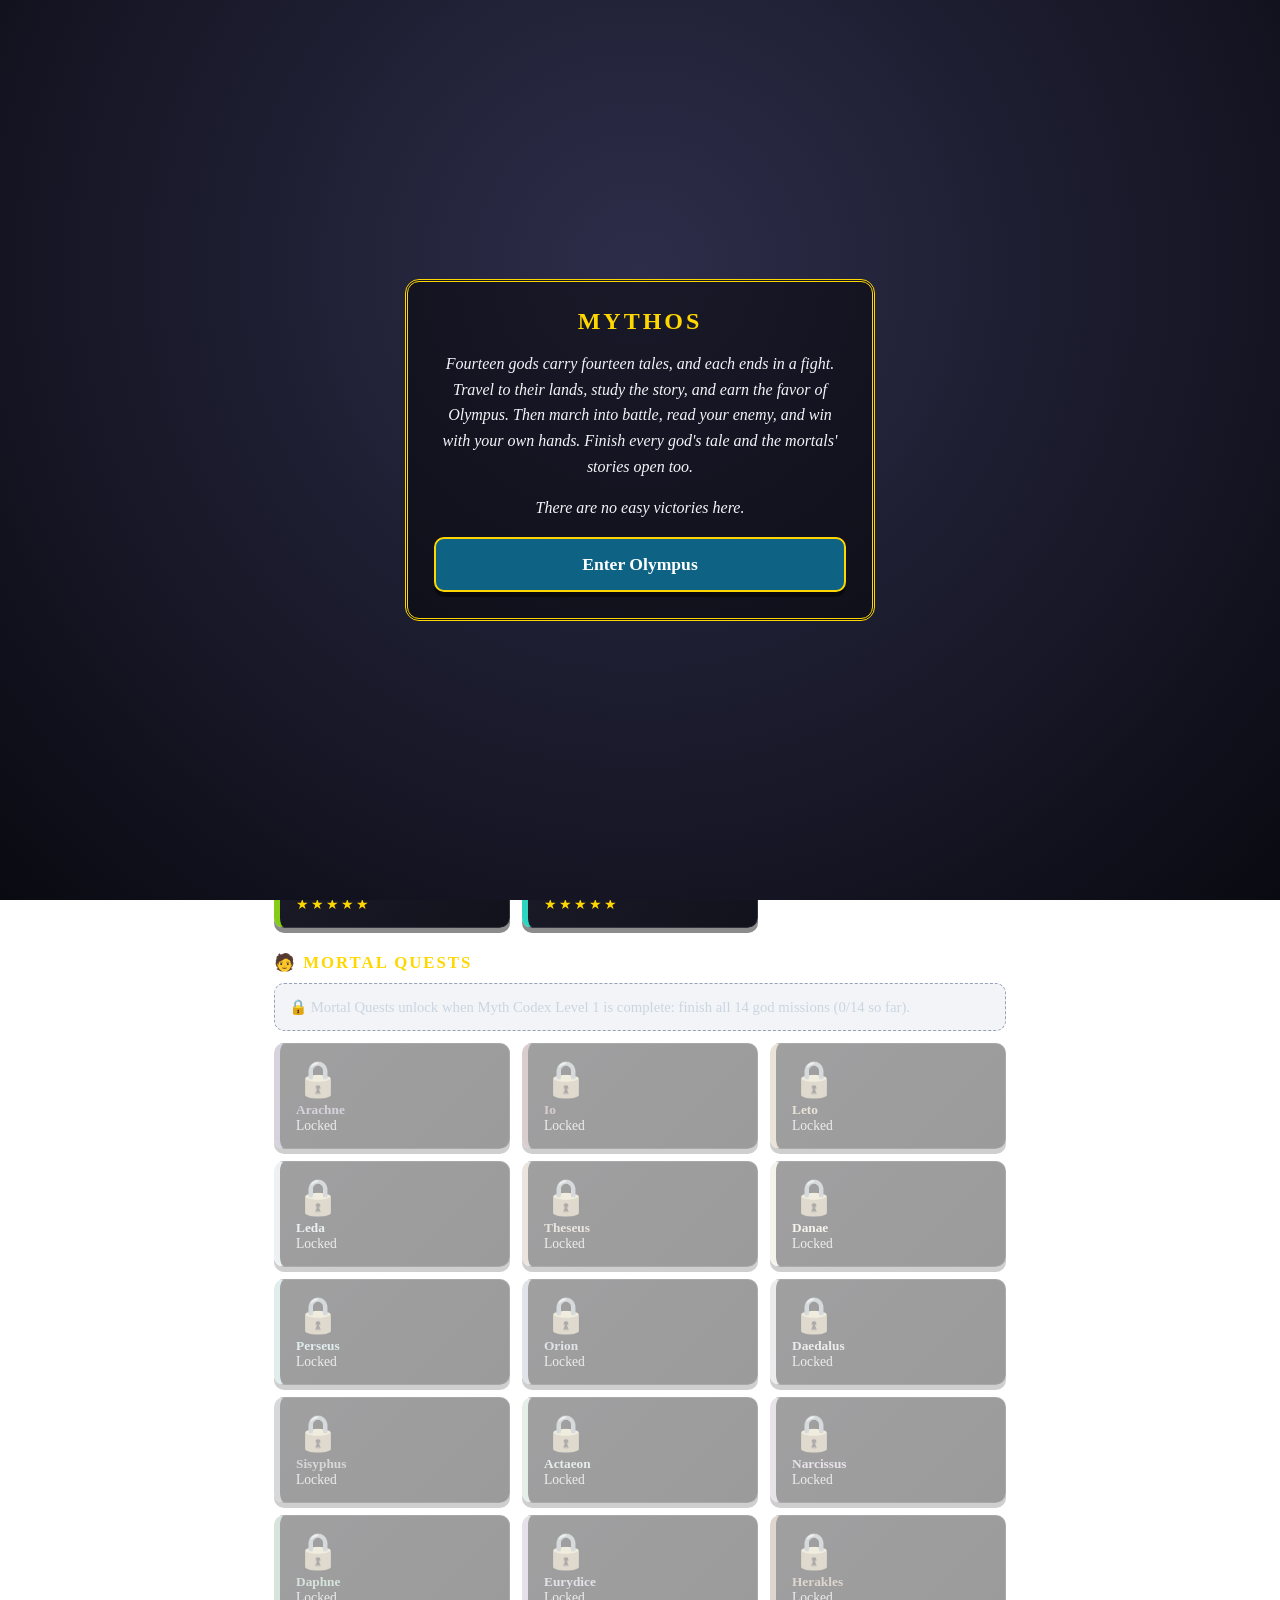
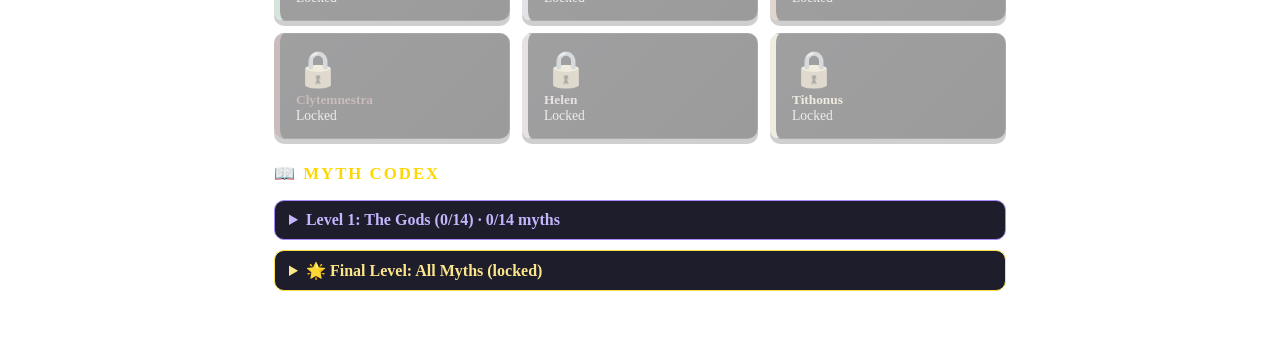
==== commit 96ed673d: "Add 18 mortal quests and the Myth Codex final level Mortal quests unlock once all 14 god missions ar" ====
--- a/index.html
+++ b/index.html
@@ -4,6 +4,10 @@
 <meta charset="UTF-8">
 <meta name="viewport" content="width=device-width, initial-scale=1.0">
 <title>Mythos: Chronicles of the Pantheon</title>
+<meta name="theme-color" content="#14141e">
+<link rel="manifest" href="manifest.webmanifest">
+<link rel="icon" href="icon.svg" type="image/svg+xml">
+<link rel="apple-touch-icon" href="icon-192.png">
 <style>
 :root { --gold: #ffd700; --blue: #0e6284; --dark: #14141e; --panel: #1d1d2c; --light: #f4f4f9; --c: #ffd700; }
 * { box-sizing: border-box; }
@@ -57,6 +61,19 @@
 .entry.locked { opacity: .45; }
 .entry.locked b { color: #9ca3af; }
 .entry small { display: block; font-style: italic; margin-top: 2px; }
+
+.section-title { margin: 24px 0 10px; color: var(--gold); text-transform: uppercase; letter-spacing: 2px; font-size: 1.05rem; }
+.lockbar, .unlocked { margin-bottom: 12px; padding: 12px 14px; border-radius: 10px; line-height: 1.5; font-size: .92rem; }
+.lockbar { background: rgba(148,163,184,.12); border: 1px dashed #94a3b8; color: #cbd5e1; }
+.unlocked { background: rgba(16,185,129,.12); border: 1px solid #10b981; color: #6ee7b7; }
+.card.locked { opacity: .42; filter: grayscale(.8); cursor: not-allowed; }
+.card.locked:hover { transform: none; box-shadow: 0 5px 0 rgba(0,0,0,.45); }
+details.codex + details.codex { margin-top: 10px; }
+details.codex.final { border-color: #fde047; }
+details.codex.final summary { color: #fde68a; }
+.cx-note { margin: 8px 0; opacity: .85; font-size: .92rem; }
+.cx-head { margin: 14px 0 4px; font-weight: bold; letter-spacing: 1px; color: var(--gold); text-transform: uppercase; font-size: .82rem; }
+.unlock-note { margin-top: 12px; padding: 10px; border-radius: 8px; background: rgba(250,204,21,.14); border: 1px solid #facc15; color: #fde68a; font-weight: bold; }
 
 /* ---------- prep ---------- */
 .back { background: none; border: 1px solid rgba(255,255,255,.25); border-radius: 8px; padding: 8px 14px; margin-bottom: 12px; }
@@ -148,7 +165,7 @@
 <div id="intro">
   <div class="card-box">
     <h2>Mythos</h2>
-    <p>Fourteen gods carry fourteen tales, and each ends in a fight. Travel to their lands, study the story, and earn the favor of Olympus. Then march into battle, read your enemy, and win with your own hands.</p>
+    <p>Fourteen gods carry fourteen tales, and each ends in a fight. Travel to their lands, study the story, and earn the favor of Olympus. Then march into battle, read your enemy, and win with your own hands. Finish every god's tale and the mortals' stories open too.</p>
     <p>There are no easy victories here.</p>
     <button class="big-btn" id="enter">Enter Olympus</button>
   </div>
@@ -156,9 +173,15 @@
 <div id="travel" class="gone"></div>
 <main id="app">
   <section id="s-map" class="screen show">
-    <div class="m-head"><h1>🏛️ The Pantheon</h1><p>Choose a god's mission. <b class="gold"><span id="count">0</span>/14</b> completed. Higher stars mean harder fights.</p></div>
+    <div class="m-head"><h1>🏛️ The Pantheon</h1><p>Gods <b class="gold"><span id="count">0</span>/14</b> · Mortals <b class="gold"><span id="mcount">0</span>/18</b>. Higher stars mean harder fights.</p></div>
+    <h2 class="section-title">⚡ The Gods</h2>
     <div class="grid" id="cards"></div>
-    <details class="codex"><summary>📖 Myth Codex (<span id="codex-n">0</span>/14 unlocked)</summary><div id="codex-list"></div></details>
+    <h2 class="section-title">🧑 Mortal Quests</h2>
+    <div id="mortal-lock"></div>
+    <div class="grid" id="mcards"></div>
+    <h2 class="section-title">📖 Myth Codex</h2>
+    <details class="codex"><summary>Level 1: The Gods (<span id="codex-l1">0/14</span>) · <span id="codex-n">0</span>/14 myths</summary><div id="codex-list"></div></details>
+    <details class="codex final"><summary>🌟 Final Level: All Myths (<span id="codex-final-state">locked</span>)</summary><div id="codex-final"></div></details>
   </section>
   <section id="s-prep" class="screen"></section>
   <section id="s-mission" class="screen"></section>
@@ -456,7 +479,7 @@
    strike:'Hammer Blow', guard:'Anvil Guard', dodge:'Spark Dodge',
    sig:{ n:'Forge Strike', i:'🔨', d:'20 dmg, enemy takes 1.5x strikes for 3 turns', fx:[['dmg',20],['vuln',3]] } },
 
- { hero:'🌹', place:"Pygmalion's studio", scenery:'🌹🏛️🌹🏛️🌹', mission:'Awaken the Ivory Statue', diff:3, tune:1.9,
+ { hero:'🌹', place:"Pygmalion's studio", scenery:'🌹🏛️🌹🏛️🌹', mission:'Awaken the Ivory Statue', diff:3, stars:5, tune:1.9,
    hint:'The statue telegraphs a huge slam. Guard it, then punish. Divine Aura heals you and stuns it for a turn.',
    enemy:{ n:'Ivory Golem', e:'🗿', hp:120, passive:'none' },
    moves:[ {n:'Rock Chips',kind:'QUICK',dmg:12,w:2}, {n:'Stone Fist',kind:'HEAVY',dmg:24,w:2}, {n:'Marble Chill',kind:'MAGIC',dmg:16,w:1}, {n:'Raises Both Arms',kind:'CHARGE',w:1,then:{n:'Pillar Slam',kind:'HEAVY',dmg:34}} ],
@@ -478,6 +501,299 @@
    sig:{ n:'Tortoise Lyre', i:'🎶', d:'12 dmg, stun 1 turn, heal 22', fx:[['dmg',12],['stun',1],['heal',22]] } }
 ];
 
+/* The 18 mortal quests: story/quiz text, then the battle setup for each. Merged by index in engine.js. */
+var MORTAL_TEXT = [
+ { "name": "Arachne: The Weaving Contest", "col": "#c084fc",
+   "epi": "Spiders still spin silk in perfect patterns, and old weavers say every web is Arachne's tapestry, never finished.",
+   "lore": "Arachne of Lydia was so skilled at the loom that people said she must have learned from Athena herself. Proud and stubborn, she denied it and challenged the goddess to a weaving contest. Her tapestry of the gods' failings was flawless, and Athena, furious, tore it to shreds.",
+   "q": "What did Arachne do that angered Athena?", "right": "She boasted that she was a better weaver than the goddess.",
+   "wq": ["She stole Athena's golden loom.", "She refused to weave a cloak for the goddess."],
+   "ok": "✨ CORRECT! Your thread is steady.",
+   "boss": "Athena's torn threads knit themselves into living tapestries that mend their own wounds. Cut them before they wind around you!",
+   "win": "🕸️ VICTORY! You cut the last living thread. Athena sighs and, in pity, turns you into the first spider, free to weave forever!" },
+
+ { "name": "Io: The Gadfly's Curse", "col": "#fb7185",
+   "epi": "The strait where Io swam is still called the Bosporus, the 'ox-crossing'.",
+   "lore": "Io, a priestess of Hera, caught the eye of Zeus. To hide her from his jealous wife, Zeus turned her into a white heifer. Hera was not fooled: she set hundred-eyed Argus to guard her, and when Hermes freed her, Hera sent a maddening gadfly to chase her across the world.",
+   "q": "What did Hera send to torment Io across the world?", "right": "A gadfly that stung her without rest.",
+   "wq": ["A pack of hunting wolves.", "A storm that never ended."],
+   "ok": "✨ CORRECT! You feel the sting and keep moving.",
+   "boss": "The gadfly circles the river shallows, quick and merciless. Stand your ground and break its curse before you reach Egypt!",
+   "win": "🐄 VICTORY! You crush the gadfly's hold, swim the Nile and are restored to human form on the far shore!" },
+
+ { "name": "Leto: The Flight to Delos", "col": "#fbbf24",
+   "epi": "Delos, once adrift, was fixed to the sea floor and became sacred to Apollo and Artemis.",
+   "lore": "Leto carried the twin children of Zeus, and Hera, enraged, forbade every land from giving her a place to give birth. Weary and hunted, Leto wandered the world until she reached Delos, a barren floating island that was not bound by Hera's decree.",
+   "q": "Why could Leto not find a place to give birth?", "right": "Hera forbade every land from sheltering her.",
+   "wq": ["Every land was already full of people.", "She was afraid of the open sea."],
+   "ok": "✨ CORRECT! You know what you are fleeing.",
+   "boss": "Hera's storm hounds close in as you reach the cliffs of Delos. Hold the shore until the twins are born!",
+   "win": "🌟 VICTORY! The storm breaks, and on Delos you bring Artemis and then Apollo into the world. The island is anchored forever!" },
+
+ { "name": "Leda: The Swan's Eggs", "col": "#bae6fd",
+   "epi": "Pollux and Castor became the constellation Gemini, and Helen's beauty launched a thousand ships.",
+   "lore": "Leda, queen of Sparta, was bathing in the river Eurotas when a swan took refuge in her arms, fleeing an eagle. The swan was Zeus in disguise. From this meeting Leda laid eggs that hatched into Helen, Clytemnestra, Castor and Pollux.",
+   "q": "Which form did Zeus take when he came to Leda?", "right": "A swan.",
+   "wq": ["A white bull.", "A shower of gold."],
+   "ok": "✨ CORRECT! You know the shape behind the feathers.",
+   "boss": "Hera's jealous eagles dive toward the eggs hidden in the reeds. Guard the nest with everything you have!",
+   "win": "🥚 VICTORY! The eagles flee, and your eggs hatch safely into the children who will change the world!" },
+
+ { "name": "Theseus: The Labyrinth", "col": "#fdba74",
+   "epi": "Athens never paid the Minotaur's tribute again, and Theseus went on to become its king.",
+   "lore": "Every nine years Athens sent youths to Crete to be fed to the Minotaur, the bull-headed monster in King Minos's Labyrinth. Prince Theseus volunteered to go. Ariadne, Minos's daughter, gave him a ball of thread to unwind behind him so he could find his way back out.",
+   "q": "How did Theseus find his way out of the Labyrinth?", "right": "By following a thread given to him by Ariadne.",
+   "wq": ["By following the stars overhead.", "By marking the walls with chalk."],
+   "ok": "✨ CORRECT! You will not lose the thread.",
+   "boss": "In the black heart of the maze the Minotaur bellows and paws the ground. Fight, but do not lose your way!",
+   "win": "🧵 VICTORY! The Minotaur falls and you follow the thread back into daylight with the Athenian youths!" },
+
+ { "name": "Danae: Adrift in the Chest", "col": "#fde68a",
+   "epi": "Dictys raised Perseus as his own, and Danae's son grew up to become one of the greatest heroes of Greece.",
+   "lore": "King Acrisius of Argos was warned by an oracle that his grandson would kill him. To keep his daughter Danae childless he locked her in a bronze chamber. But Zeus came to her as a shower of gold, and she bore a son, Perseus. Furious, Acrisius sealed mother and child in a wooden chest and cast it into the sea.",
+   "q": "How did Zeus reach Danae in her locked chamber?", "right": "As a shower of golden rain.",
+   "wq": ["As a bolt of lightning.", "Disguised as a mortal guard."],
+   "ok": "✨ CORRECT! Gold finds its way in.",
+   "boss": "A great storm batters the chest, and every wave could be your last. Keep your child safe and ride it out!",
+   "win": "🌊 VICTORY! The storm passes, and the chest washes up on the island of Seriphos, where the fisherman Dictys welcomes you both." },
+
+ { "name": "Perseus: The Sea Monster", "col": "#67e8f9",
+   "epi": "Perseus, Andromeda and her mother Cassiopeia were all placed among the stars by the gods.",
+   "lore": "After slaying Medusa, Perseus flew home on winged sandals and saw the princess Andromeda chained to a rock as an offering to Cetus, a sea monster sent by Poseidon. Her mother Cassiopeia had boasted that her daughter was lovelier than the sea nymphs.",
+   "q": "Who was chained to the rock as an offering to the sea monster?", "right": "Princess Andromeda.",
+   "wq": ["The nymph Thetis.", "Queen Cassiopeia herself."],
+   "ok": "✨ CORRECT! You know who needs saving.",
+   "boss": "Cetus rises from the surf, scales gleaming like armor. Use everything you took from Medusa, and do not look away!",
+   "win": "🪨 VICTORY! The monster turns to stone and sinks beneath the waves. Andromeda is free, and she is yours to wed!" },
+
+ { "name": "Orion: The Scorpion", "col": "#93c5fd",
+   "epi": "Orion's Belt is still the most famous sight of the winter sky.",
+   "lore": "Orion, the giant hunter, was said to be the finest hunter in the world. He boasted of it too. Gaia, the Earth herself, grew angry at his bragging about killing every beast, and sent a giant scorpion to humble him.",
+   "q": "What did Gaia send to stop Orion's boasting?", "right": "A giant scorpion.",
+   "wq": ["A mountain lion.", "A swarm of hornets."],
+   "ok": "✨ CORRECT! You know your enemy.",
+   "boss": "The scorpion's shell is almost unbreakable. Find the gap in its armor before its tail strikes!",
+   "win": "⭐ VICTORY! You crack the shell and the scorpion falls. The gods honor your courage by setting you among the stars!" },
+
+ { "name": "Daedalus: Wings of Wax", "col": "#d6d3d1",
+   "epi": "Icarus gave his name to the Icarian Sea, and Daedalus became the model for every inventor who followed.",
+   "lore": "Daedalus, the greatest inventor in Greece, built the Labyrinth for King Minos. But when Minos imprisoned him and his son Icarus in a tower, Daedalus built wings of feathers and wax so they could fly home. He warned Icarus not to fly too high, or the sun would melt the wax.",
+   "q": "What did Daedalus use to hold the feathers of the wings together?", "right": "Wax.",
+   "wq": ["Pine tar.", "Strips of leather."],
+   "ok": "✨ CORRECT! A good craftsman remembers every detail.",
+   "boss": "Talos, the bronze giant of Crete, patrols the shore and hurls boulders at escaping ships. Outwit the metal guardian before he cooks you alive!",
+   "win": "🪶 VICTORY! You pull the nail from Talos's single vein, and the bronze giant falls still. You sail free, holding on to your son's warning." },
+
+ { "name": "Sisyphus: Cheating Death", "col": "#9ca3af",
+   "epi": "To this day, a never-ending, pointless task is called Sisyphean.",
+   "lore": "Sisyphus, the cunning king of Corinth, tricked the gods more than once. When Zeus sent Thanatos, Death himself, to take him, Sisyphus asked to try on the chains to see how they worked, and then locked Death inside them. For a while, no one on earth could die.",
+   "q": "How did Sisyphus trap Death?", "right": "He tricked Thanatos into trying on the chains.",
+   "wq": ["He hid inside a sacred temple.", "He bribed the ferryman Charon."],
+   "ok": "✨ CORRECT! A trickster remembers his tricks.",
+   "boss": "Thanatos breaks free and storms back, and this time he means to drag you down for good. Outwit Death once more!",
+   "win": "⛓️ VICTORY! You bind Death again, but Zeus's wrath is waiting: your punishment will be to roll a boulder uphill forever." },
+
+ { "name": "Actaeon: The Stag", "col": "#86efac",
+   "epi": "Hunters of Boeotia say a wild stag with strangely sad eyes still lives on Mount Cithaeron.",
+   "lore": "Actaeon, a young hunter, was out hunting with his hounds when he stumbled upon Artemis bathing in a spring. Furious that a mortal had seen her, the goddess splashed him with water and turned him into a stag. His own hounds no longer knew their master.",
+   "q": "What did Artemis turn Actaeon into?", "right": "A stag.",
+   "wq": ["A wolf.", "A bear."],
+   "ok": "✨ CORRECT! You know what you have become.",
+   "boss": "Your own hounds are baying through the woods behind you. Dodge their fangs and survive until you reach the ridge!",
+   "win": "🦌 VICTORY! You outrun the pack to the top of the ridge, and the hounds finally lose your trail and slink home." },
+
+ { "name": "Narcissus: The Pool", "col": "#f0abfc",
+   "epi": "The narcissus flower still blooms beside streams, bowing its head toward the water.",
+   "lore": "Narcissus was a beautiful hunter who scorned everyone who loved him, including the nymph Echo. Nemesis, the goddess of retribution, led him to a still pool. He saw his own reflection and fell in love with it, unable to look away.",
+   "q": "What did Narcissus fall in love with?", "right": "His own reflection in a pool.",
+   "wq": ["A statue of Aphrodite.", "The nymph Echo."],
+   "ok": "✨ CORRECT! You see through the reflection.",
+   "boss": "The pool ripples, and your reflection rises from the water, mirroring your every move. Break the spell before it claims you!",
+   "win": "🌼 VICTORY! You shatter the reflection and walk away from the water, and a golden flower blooms where you stood." },
+
+ { "name": "Daphne: The Laurel", "col": "#4ade80",
+   "epi": "Apollo made the laurel sacred, and winners in the Greek games were crowned with its leaves.",
+   "lore": "Apollo had mocked Eros for his small bow, so Eros struck Apollo with a golden arrow of love and the nymph Daphne with a leaden arrow of hatred. Apollo chased the fleeing Daphne through the forest. At the river's edge she begged her father, the river god, to save her.",
+   "q": "What did Daphne become to escape Apollo?", "right": "A laurel tree.",
+   "wq": ["A river spirit.", "A white swan."],
+   "ok": "✨ CORRECT! Your roots run deep.",
+   "boss": "Apollo's blazing pursuit gains on you through the forest. Find a way to stop him before you reach the river!",
+   "win": "🌿 VICTORY! Roots take hold, bark rises, and Apollo is left holding laurel leaves. He weaves them into a crown." },
+
+ { "name": "Eurydice: Out of the Underworld", "col": "#c4b5fd",
+   "epi": "In the old tale Orpheus looked back at the very last step, and the song he made of his loss is still sung.",
+   "lore": "Eurydice, wife of the musician Orpheus, was bitten by a snake and died. Orpheus went down to the Underworld and charmed Hades with his lyre. Hades agreed to release her on one condition: Orpheus must not look back until they reached the world of light.",
+   "q": "What was Orpheus told not to do on the way out?", "right": "Look back at Eurydice.",
+   "wq": ["Speak to her.", "Stop playing his lyre."],
+   "ok": "✨ CORRECT! You know the one rule.",
+   "boss": "The shades of the dead crowd the path and pull at your cloak. Keep climbing toward the light!",
+   "win": "🌅 VICTORY! You fight clear of the shades and reach the edge of the light, carried by the sound of Orpheus's lyre." },
+
+ { "name": "Herakles: The Nemean Lion", "col": "#fb923c",
+   "epi": "The lion's image was set among the stars as the constellation Leo, and Herakles wore its hide through all of his labors.",
+   "lore": "Eurystheus's first task for Herakles was to bring back the skin of the Nemean Lion, a monster whose golden hide could not be pierced by any weapon. Arrows bounced off it and swords bent against it, and the villagers of Nemea lived in fear.",
+   "q": "What made the Nemean Lion so hard to kill?", "right": "Its hide could not be pierced by weapons.",
+   "wq": ["It could only be seen at night.", "It could breathe fire."],
+   "ok": "✨ CORRECT! Bare hands, then.",
+   "boss": "The lion's hide laughs at your weapons. Only your bare hands can finish it, so get in close and grapple!",
+   "win": "🦁 VICTORY! You wrestle the lion down and use its own claws to skin it. You will wear its hide as armor from now on!" },
+
+ { "name": "Clytemnestra: The Queen's Vengeance", "col": "#ef4444",
+   "epi": "The cycle of vengeance in the House of Atreus lasted for generations, and the Greek tragedians never tired of telling it.",
+   "lore": "Clytemnestra's husband, King Agamemnon, sacrificed their daughter Iphigenia to win favorable winds for the Trojan War. For ten years the queen ruled Mycenae and nursed her grief. When Agamemnon returned from Troy in triumph, she was waiting for him.",
+   "q": "Why did Clytemnestra hate Agamemnon?", "right": "He sacrificed their daughter Iphigenia.",
+   "wq": ["He took a second wife.", "He had exiled her from Mycenae."],
+   "ok": "✨ CORRECT! A mother's reason.",
+   "boss": "The king's honor guard fills the palace halls with shields and spears. Fight through them to reach the throne room!",
+   "win": "👑 VICTORY! You cut through the guards and take the palace. But the Furies will remember what was done here..." },
+
+ { "name": "Helen: The Wooden Horse", "col": "#f9a8d4",
+   "epi": "After the war, Helen returned to Sparta with Menelaus, and the two lived on in peace, as Homer tells.",
+   "lore": "When the Greeks left a giant wooden horse outside the walls of Troy, the Trojans dragged it inside. Helen, wife of Menelaus and now living in Troy, walked around it and called out, imitating the voices of the hidden soldiers' wives. Some of the men inside almost answered.",
+   "q": "What did the Greeks hide inside the wooden horse?", "right": "Greek soldiers.",
+   "wq": ["A hidden treasure.", "A nest of snakes."],
+   "ok": "✨ CORRECT! You were not fooled.",
+   "boss": "The hidden warriors burst from the horse's belly in the dark of night. Help hold the courtyard until the gates open!",
+   "win": "🐴 VICTORY! The horse's soldiers are driven back, and Troy's great story reaches its end with you finally free to go home." },
+
+ { "name": "Tithonus: Race the Dawn", "col": "#fcd34d",
+   "epi": "Cicadas still sing at dawn and dusk, and the old poets say it is Tithonus, greeting Eos.",
+   "lore": "Eos, the goddess of the dawn, fell in love with Tithonus, a Trojan prince, and asked Zeus to make him immortal. Zeus granted her wish, but she forgot to ask that he stay young. As the years passed, Tithonus grew older and weaker, but never died.",
+   "q": "What did Eos forget to ask Zeus when she made Tithonus immortal?", "right": "That he stay young forever.",
+   "wq": ["That he stay awake forever.", "That he keep his memory."],
+   "ok": "✨ CORRECT! Immortality without youth is a curse.",
+   "boss": "Age itself, a gnawing shadow, chases you with every dawn. Run ahead of the light and keep your strength!",
+   "win": "🦗 VICTORY! You hold the shadow back until Eos, pitying you, turns you into a cicada that greets every dawn with song." }
+];
+
+var MORTAL_MISSIONS = [
+ { "hero": "🧵", "place": "a Lydian weaving hall", "scenery": "🧵🕸️🧵🕸️🧵", "mission": "Cut the Living Tapestry", "diff": 2, "tune": 1.2,
+   "hint": "The tapestry mends itself every other turn. Silken Snare stuns it, stops the mending and exposes it to your strikes.",
+   "enemy": { "n": "Athena's Living Tapestry", "e": "🕸️", "hp": 115, "passive": "heal" },
+   "moves": [ {"n":"Thread Lash","kind":"QUICK","dmg":13,"w":2}, {"n":"Shuttle Slam","kind":"HEAVY","dmg":24,"w":2}, {"n":"Enchanted Pattern","kind":"MAGIC","dmg":16,"w":1} ],
+   "strike": "Shuttle Strike", "guard": "Thread Shield", "dodge": "Weave Aside",
+   "sig": { "n": "Silken Snare", "i": "🕸️", "d": "14 dmg, stuns 1 turn, enemy takes 1.5x strikes for 2 turns", "fx": [["dmg",14],["stun",1],["vuln",2]] } },
+
+ { "hero": "🐄", "place": "the banks of the Nile", "scenery": "🌾🌊🌾🌊🌾", "mission": "Cross the Nile", "diff": 3, "tune": 1.5,
+   "hint": "The gadfly grows frantic as it weakens. Stampede hits hard and wards off the next sting.",
+   "enemy": { "n": "Hera's Gadfly", "e": "🪰", "hp": 110, "passive": "enrage" },
+   "moves": [ {"n":"Stinging Dive","kind":"QUICK","dmg":15,"w":3}, {"n":"Venom Frenzy","kind":"MAGIC","dmg":17,"w":2}, {"n":"Swarm Charge","kind":"HEAVY","dmg":24,"w":1} ],
+   "strike": "Horn Jab", "guard": "Lower Your Head", "dodge": "Splash Aside",
+   "sig": { "n": "Stampede", "i": "🐂", "d": "30 dmg, and a ward blocks the next attack", "fx": [["dmg",30],["ward",1]] } },
+
+ { "hero": "🌟", "place": "the shores of Delos", "scenery": "🌊🏝️🌊🏝️🌊", "mission": "Hold the Shore", "diff": 3, "tune": 1.5,
+   "hint": "The hounds howl with storm magic: guarding fails and dodging halves it. Cradle of Light heals you and blocks one attack.",
+   "enemy": { "n": "Hera's Storm Hounds", "e": "🐺", "hp": 125, "passive": "none" },
+   "moves": [ {"n":"Snap and Lunge","kind":"QUICK","dmg":15,"w":2}, {"n":"Hurricane Howl","kind":"MAGIC","dmg":20,"w":2}, {"n":"Pounce","kind":"HEAVY","dmg":25,"w":2} ],
+   "strike": "Staff Strike", "guard": "Hold the Line", "dodge": "Dart Through Surf",
+   "sig": { "n": "Cradle of Light", "i": "🌅", "d": "Heal 30 and ward blocks 1 attack", "fx": [["heal",30],["ward",1]] } },
+
+ { "hero": "🦢", "place": "the reeds of the river Eurotas", "scenery": "🌾🦢🌾🥚🌾", "mission": "Guard the Nest", "diff": 2, "tune": 2.3,
+   "hint": "The eagles dive in hard but fast. Dodge the quick talons and guard the dive. Swan Song heals you and stuns them.",
+   "enemy": { "n": "Jealous Eagles", "e": "🦅", "hp": 110, "passive": "none" },
+   "moves": [ {"n":"Talon Rake","kind":"QUICK","dmg":13,"w":3}, {"n":"Dive-Bomb","kind":"HEAVY","dmg":23,"w":2}, {"n":"Piercing Screech","kind":"MAGIC","dmg":14,"w":1} ],
+   "strike": "Wing Buffet", "guard": "Spread Wings", "dodge": "Duck Into Reeds",
+   "sig": { "n": "Swan Song", "i": "🎵", "d": "Heal 25 and stun 1 turn", "fx": [["heal",25],["stun",1]] } },
+
+ { "hero": "🗡️", "place": "the Labyrinth of Crete", "scenery": "🧱🧵🧱🧵🧱", "mission": "Slay the Minotaur", "diff": 4, "tune": 0.85,
+   "hint": "In the Labyrinth's dark, 4 in 10 strikes miss. Ariadne's Thread lights your way for five turns. When he paws the ground, strike!",
+   "enemy": { "n": "The Minotaur", "e": "🐂", "hp": 130, "passive": "dark" },
+   "moves": [ {"n":"Gore Charge","kind":"HEAVY","dmg":27,"w":2}, {"n":"Horn Sweep","kind":"QUICK","dmg":16,"w":2}, {"n":"Bellow","kind":"MAGIC","dmg":18,"w":1}, {"n":"Paws the Ground","kind":"CHARGE","w":1,"then":{"n":"Stampede","kind":"HEAVY","dmg":36}} ],
+   "strike": "Sword Thrust", "guard": "Shield Block", "dodge": "Maze Roll",
+   "sig": { "n": "Ariadne's Thread", "i": "🧵", "d": "16 dmg and lights the maze for 5 turns", "fx": [["dmg",16],["lit",5]] } },
+
+ { "hero": "👸", "place": "the open sea off Argos", "scenery": "🌊📦🌊📦🌊", "mission": "Ride Out the Storm", "diff": 3, "tune": 0.9,
+   "hint": "The storm batters you with lightning and waves, and rages harder as it weakens. Golden Rain weakens its blows for three turns.",
+   "enemy": { "n": "The Raging Storm", "e": "⛈️", "hp": 125, "passive": "enrage" },
+   "moves": [ {"n":"Lightning Lash","kind":"QUICK","dmg":15,"w":2}, {"n":"Towering Wave","kind":"HEAVY","dmg":26,"w":2}, {"n":"Howling Gale","kind":"MAGIC","dmg":19,"w":2} ],
+   "strike": "Oar Swing", "guard": "Brace the Chest", "dodge": "Ride the Wave",
+   "sig": { "n": "Golden Rain", "i": "✨", "d": "20 dmg, the storm deals 0.6x for 3 turns", "fx": [["dmg",20],["weak",0.6,3]] } },
+
+ { "hero": "🛡️", "place": "the cliffs of Joppa", "scenery": "🪨🌊🪨🌊🪨", "mission": "Slay the Sea Monster", "diff": 4, "tune": 1.2,
+   "hint": "Cetus's scales halve your strikes. Medusa's Head ignores them and turns the monster to stone for two turns.",
+   "enemy": { "n": "Cetus the Sea Monster", "e": "🦑", "hp": 135, "passive": "armor" },
+   "moves": [ {"n":"Tentacle Whip","kind":"QUICK","dmg":16,"w":2}, {"n":"Tidal Crush","kind":"HEAVY","dmg":28,"w":2}, {"n":"Sea-Roar","kind":"MAGIC","dmg":18,"w":1} ],
+   "strike": "Harpe Slash", "guard": "Mirror Shield", "dodge": "Winged Sandals",
+   "sig": { "n": "Medusa's Head", "i": "🐍", "d": "28 dmg (ignores armor), stuns 2 turns", "fx": [["dmg",28],["stun",2]] } },
+
+ { "hero": "🏹", "place": "the plains of Crete", "scenery": "🌾🦂🌾🦂🌾", "mission": "Crack the Scorpion's Shell", "diff": 3, "tune": 1.1,
+   "hint": "The shell halves your strikes. Hunter's Snare stuns the scorpion and exposes it so your strikes deal 1.5x for three turns.",
+   "enemy": { "n": "Gaia's Giant Scorpion", "e": "🦂", "hp": 125, "passive": "armor" },
+   "moves": [ {"n":"Claw Snap","kind":"QUICK","dmg":15,"w":2}, {"n":"Tail Strike","kind":"HEAVY","dmg":26,"w":2}, {"n":"Venom Spray","kind":"MAGIC","dmg":17,"w":1} ],
+   "strike": "Club Blow", "guard": "Hunter's Shield", "dodge": "Leap Aside",
+   "sig": { "n": "Hunter's Snare", "i": "🪤", "d": "14 dmg, stuns 1 turn, enemy takes 1.5x strikes for 3 turns", "fx": [["dmg",14],["stun",1],["vuln",3]] } },
+
+ { "hero": "🔧", "place": "the walls of Crete", "scenery": "🏛️🔧🏛️🔧🏛️", "mission": "Outwit Talos", "diff": 4, "tune": 0.75,
+   "hint": "Talos's bronze halves your strikes. Pull the Bronze Nail to crack him open, and guard when he glows white-hot.",
+   "enemy": { "n": "Talos, the Bronze Guardian", "e": "🤖", "hp": 140, "passive": "armor" },
+   "moves": [ {"n":"Boulder Hurl","kind":"HEAVY","dmg":27,"w":2}, {"n":"Bronze Fist","kind":"QUICK","dmg":15,"w":2}, {"n":"Molten Ichor","kind":"MAGIC","dmg":18,"w":1}, {"n":"Glows White-Hot","kind":"CHARGE","w":1,"then":{"n":"Scalding Embrace","kind":"HEAVY","dmg":35}} ],
+   "strike": "Mallet Strike", "guard": "Plank Shield", "dodge": "Duck Behind Gears",
+   "sig": { "n": "Pull the Bronze Nail", "i": "🔩", "d": "22 dmg, enemy takes 1.5x strikes for 3 turns", "fx": [["dmg",22],["vuln",3]] } },
+
+ { "hero": "🪨", "place": "the halls of Corinth", "scenery": "🏛️⛓️🏛️⛓️🏛️", "mission": "Chain Death Again", "diff": 4, "tune": 0.8,
+   "hint": "Death rages as he weakens. Death's Own Chains stops him for a turn and halves his damage for three.",
+   "enemy": { "n": "Thanatos, Death Himself", "e": "💀", "hp": 135, "passive": "enrage" },
+   "moves": [ {"n":"Scythe Sweep","kind":"QUICK","dmg":16,"w":2}, {"n":"Soul Grasp","kind":"MAGIC","dmg":21,"w":3}, {"n":"Crushing Doom","kind":"HEAVY","dmg":27,"w":2} ],
+   "strike": "Boulder Bash", "guard": "Boulder Wall", "dodge": "Trickster's Step",
+   "sig": { "n": "Death's Own Chains", "i": "⛓️", "d": "10 dmg, stuns 1 turn, he deals 0.5x for 3 turns", "fx": [["dmg",10],["stun",1],["weak",0.5,3]] } },
+
+ { "hero": "🦌", "place": "Mount Cithaeron", "scenery": "🌲🦌🌲🌲🌲", "mission": "Outrun Your Hounds", "diff": 3, "tune": 1.9,
+   "hint": "The hounds are fast and grow wild as they tire. Dodge the quick bites and use Mighty Charge to stun the pack.",
+   "enemy": { "n": "The Hunting Hounds", "e": "🐕", "hp": 120, "passive": "enrage" },
+   "moves": [ {"n":"Snapping Bite","kind":"QUICK","dmg":16,"w":3}, {"n":"Pack Rush","kind":"HEAVY","dmg":24,"w":2}, {"n":"Baying Howl","kind":"MAGIC","dmg":14,"w":1} ],
+   "strike": "Antler Gore", "guard": "Antler Shield", "dodge": "Stag Leap",
+   "sig": { "n": "Mighty Charge", "i": "🦌", "d": "32 dmg and stuns 1 turn", "fx": [["dmg",32],["stun",1]] } },
+
+ { "hero": "🌼", "place": "the still pool", "scenery": "💧🌼💧🌼💧", "mission": "Break the Reflection", "diff": 4, "tune": 1.1,
+   "hint": "The reflection's gaze is magic: dodging halves it and guarding does nothing. Shatter the Pool stuns it and exposes it.",
+   "enemy": { "n": "Your Mirror Self", "e": "🪞", "hp": 130, "passive": "none" },
+   "moves": [ {"n":"Mirror Strike","kind":"QUICK","dmg":17,"w":2}, {"n":"Reflected Blow","kind":"HEAVY","dmg":26,"w":2}, {"n":"Hypnotic Gaze","kind":"MAGIC","dmg":22,"w":2} ],
+   "strike": "Hunter's Dart", "guard": "Look Away", "dodge": "Step Back",
+   "sig": { "n": "Shatter the Pool", "i": "💧", "d": "24 dmg, stuns 1 turn, enemy takes 1.5x strikes for 2 turns", "fx": [["dmg",24],["stun",1],["vuln",2]] } },
+
+ { "hero": "🌿", "place": "the river Peneus", "scenery": "🌿🌳🌿🌳🌿", "mission": "Flee Apollo", "diff": 5, "tune": 1.0,
+   "hint": "He is fast and hits harder as he weakens. Bark and Thorn wards off one attack and punishes every hit that lands.",
+   "enemy": { "n": "Apollo, the Blazing Pursuer", "e": "🌞", "hp": 135, "passive": "enrage" },
+   "moves": [ {"n":"Golden Arrow","kind":"QUICK","dmg":16,"w":3}, {"n":"Sunlance","kind":"HEAVY","dmg":27,"w":2}, {"n":"Honeyed Words","kind":"MAGIC","dmg":19,"w":2} ],
+   "strike": "Branch Whip", "guard": "Bark Shield", "dodge": "Nymph's Dash",
+   "sig": { "n": "Bark and Thorn", "i": "🌳", "d": "Ward blocks 1 attack, thorns hurt him 12 per hit for 4 turns", "fx": [["thorns",4],["ward",1]] } },
+
+ { "hero": "🥀", "place": "the paths of the Underworld", "scenery": "👻🌑👻🌑👻", "mission": "Climb to the Light", "diff": 4, "tune": 0.7,
+   "hint": "The shades feed on despair and mend every other turn. Orpheus's Lyre stuns them for a turn, which stops the mending, and heals you.",
+   "enemy": { "n": "Shades of the Dead", "e": "👻", "hp": 135, "passive": "heal" },
+   "moves": [ {"n":"Cold Grasp","kind":"QUICK","dmg":15,"w":2}, {"n":"Wail of the Dead","kind":"MAGIC","dmg":21,"w":3}, {"n":"Crushing Despair","kind":"HEAVY","dmg":25,"w":2} ],
+   "strike": "Torch Swing", "guard": "Cloak Wrap", "dodge": "Slip Past",
+   "sig": { "n": "Orpheus's Lyre", "i": "🎶", "d": "Stuns 1 turn and heals 18", "fx": [["stun",1],["heal",18]] } },
+
+ { "hero": "💪", "place": "the hills of Nemea", "scenery": "⛰️🌾⛰️🌾⛰️", "mission": "Wrestle the Nemean Lion", "diff": 3, "tune": 1.6,
+   "hint": "Weapons barely scratch the hide, so your strikes deal half. Wrestling Hold ignores the hide. Strike when it crouches to spring.",
+   "enemy": { "n": "The Nemean Lion", "e": "🦁", "hp": 125, "passive": "armor" },
+   "moves": [ {"n":"Claw Rake","kind":"QUICK","dmg":16,"w":2}, {"n":"Pounce","kind":"HEAVY","dmg":25,"w":2}, {"n":"Thunderous Roar","kind":"MAGIC","dmg":16,"w":1}, {"n":"Crouches to Spring","kind":"CHARGE","w":1,"then":{"n":"Killing Leap","kind":"HEAVY","dmg":34}} ],
+   "strike": "Club Blow", "guard": "Arm Block", "dodge": "Roll Aside",
+   "sig": { "n": "Wrestling Hold", "i": "🤼", "d": "26 dmg (ignores the hide), stuns 1 turn", "fx": [["dmg",26],["stun",1]] } },
+
+ { "hero": "👑", "place": "the palace of Mycenae", "scenery": "🏛️🔥🏛️🔥🏛️", "mission": "Storm the Palace", "diff": 5, "tune": 0.6,
+   "hint": "Their shields halve your strikes, so counter-attacks and your special matter more. Queen's Decree weakens their blows for three turns.",
+   "enemy": { "n": "Agamemnon's Honor Guard", "e": "🛡️", "hp": 140, "passive": "armor" },
+   "moves": [ {"n":"Spear Thrust","kind":"QUICK","dmg":16,"w":2}, {"n":"Shield Charge","kind":"HEAVY","dmg":28,"w":2}, {"n":"Battle Cry","kind":"MAGIC","dmg":18,"w":1} ],
+   "strike": "Palace Dagger", "guard": "Cloak and Shield", "dodge": "Slip Through the Hall",
+   "sig": { "n": "Queen's Decree", "i": "📜", "d": "18 dmg, guards deal 0.5x for 3 turns", "fx": [["dmg",18],["weak",0.5,3]] } },
+
+ { "hero": "💃", "place": "the walls of Troy", "scenery": "🏛️🐴🏛️🐴🏛️", "mission": "Test the Wooden Horse", "diff": 4, "tune": 1.0,
+   "hint": "The soldiers hit fast and hard. Voice of Home stuns them for two turns and weakens their blows afterward.",
+   "enemy": { "n": "Soldiers of the Horse", "e": "🐴", "hp": 130, "passive": "none" },
+   "moves": [ {"n":"Surprise Strike","kind":"QUICK","dmg":17,"w":2}, {"n":"Phalanx Charge","kind":"HEAVY","dmg":26,"w":2}, {"n":"Battle Cry","kind":"MAGIC","dmg":16,"w":1} ],
+   "strike": "Distaff Strike", "guard": "Veil of Silk", "dodge": "Dance Away",
+   "sig": { "n": "Voice of Home", "i": "🗣️", "d": "Stuns 2 turns, they deal 0.7x for 3 turns", "fx": [["stun",2],["weak",0.7,3]] } },
+
+ { "hero": "🧓", "place": "the palace of the dawn", "scenery": "🌄⏳🌄⏳🌄", "mission": "Outrun the Shadow of Age", "diff": 5, "tune": 0.85,
+   "hint": "The shadow grows hungrier as it weakens. Dawn's Light heals you and weakens it for four turns.",
+   "enemy": { "n": "The Withering Shadow of Age", "e": "⌛", "hp": 140, "passive": "enrage" },
+   "moves": [ {"n":"Creeping Chill","kind":"QUICK","dmg":16,"w":2}, {"n":"Weight of Years","kind":"HEAVY","dmg":28,"w":2}, {"n":"Fading Whisper","kind":"MAGIC","dmg":20,"w":3} ],
+   "strike": "Walking-Stick Rap", "guard": "Gather Your Strength", "dodge": "Shuffle Aside",
+   "sig": { "n": "Dawn's Light", "i": "🌄", "d": "Heal 22, the shadow deals 0.55x for 4 turns", "fx": [["heal",22],["weak",0.55,4]] } }
+];
+
 /* Turn-based battle engine: no DOM, so it can be simulated in Node. */
 var KIND = {
     QUICK:  { i: '⚡', l: 'Quick Strike', tip: 'DODGE avoids it completely. GUARD halves it.' },
@@ -487,6 +803,9 @@
 };
 
 var GODS = MISSIONS.map(function (m, i) { return Object.assign({}, GODS_TEXT[i], m); });
+var MORTALS = MORTAL_MISSIONS.map(function (m, i) { return Object.assign({}, MORTAL_TEXT[i], m, { mortal: true }); });
+/* Everything playable: gods first (indices 0-13), then mortals (14-31). Saved progress uses these indices. */
+var ALL = GODS.concat(MORTALS);
 
 function rint(r, a, b) { return a + Math.floor(r() * (b - a + 1)); }
 
@@ -683,37 +1002,66 @@
     }
 
     /* ---------- map ---------- */
+    var GODS_N = GODS.length, MORT_N = MORTALS.length;
+    function isWon(i) { return won.indexOf(i) >= 0; }
+    function countWon(from, n) { var c = 0; for (var i = from; i < from + n; i++) if (isWon(i)) c++; return c; }
+    function godsDone() { return countWon(0, GODS_N) === GODS_N; }          /* Myth Codex Level 1 complete */
+    function mortalsDone() { return countWon(GODS_N, MORT_N) === MORT_N; }  /* Myth Codex Final Level unlocked */
+
+    function cardHtml(g, i, locked) {
+        var w = isWon(i);
+        if (locked) {
+            return '<button class="card locked" disabled style="--c:' + g.col + '"><div class="em">🔒</div><b>' + esc(short(g)) + '</b><span>Locked</span></button>';
+        }
+        return '<button class="card' + (w ? ' won' : '') + '" data-i="' + i + '" style="--c:' + g.col + '">' +
+            (w ? '<div class="seal">★</div>' : '') +
+            '<div class="em">' + g.hero + '</div><b>' + esc(short(g)) + '</b><span>' + esc(g.mission) + '</span>' +
+            '<span>📍 ' + esc(g.place) + '</span><div class="stars" title="Difficulty">' + stars(g.stars || g.diff) + '</div></button>';
+    }
+    function entryHtml(g, unlocked) {
+        return '<div class="entry' + (unlocked ? '' : ' locked') + '" style="--c:' + g.col + '">' +
+            (unlocked ? '<b>' + esc(g.name) + '</b><small>' + esc(g.epi) + '</small>' : '<b>???</b><small>Complete this mission to unlock.</small>') + '</div>';
+    }
     function renderMap() {
-        $('cards').innerHTML = GODS.map(function (g, i) {
-            var w = won.indexOf(i) >= 0;
-            return '<button class="card' + (w ? ' won' : '') + '" data-i="' + i + '" style="--c:' + g.col + '">' +
-                (w ? '<div class="seal">★</div>' : '') +
-                '<div class="em">' + g.hero + '</div><b>' + esc(short(g)) + '</b><span>' + esc(g.mission) + '</span>' +
-                '<span>📍 ' + esc(g.place) + '</span><div class="stars" title="Difficulty">' + stars(g.diff) + '</div></button>';
-        }).join('');
-        $('count').textContent = won.length;
-        $('codex-n').textContent = won.length;
-        $('codex-list').innerHTML = GODS.map(function (g, i) {
-            var w = won.indexOf(i) >= 0;
-            return '<div class="entry' + (w ? '' : ' locked') + '" style="--c:' + g.col + '">' +
-                (w ? '<b>' + esc(g.name) + '</b><small>' + esc(g.epi) + '</small>' : '<b>???</b><small>Complete this mission to unlock.</small>') + '</div>';
-        }).join('');
-    }
-    $('cards').addEventListener('click', function (e) {
-        var b = e.target.closest('.card'); if (!b) return;
+        var gd = godsDone(), md = mortalsDone(), gc = countWon(0, GODS_N), mc = countWon(GODS_N, MORT_N);
+        $('count').textContent = gc; $('mcount').textContent = mc;
+        $('cards').innerHTML = GODS.map(function (g, i) { return cardHtml(g, i, false); }).join('');
+
+        $('mortal-lock').innerHTML = md
+            ? '<div class="unlocked">🌟 All ' + MORT_N + ' mortal quests complete! The Myth Codex Final Level is unlocked below.</div>'
+            : gd
+            ? '<div class="unlocked">🔓 Mortal Quests are open: ' + mc + ' of ' + MORT_N + ' completed. Finish them all to unlock the Myth Codex final level.</div>'
+            : '<div class="lockbar">🔒 Mortal Quests unlock when Myth Codex Level 1 is complete: finish all ' + GODS_N + ' god missions (' + gc + '/' + GODS_N + ' so far).</div>';
+        $('mcards').innerHTML = MORTALS.map(function (g, k) { return cardHtml(g, GODS_N + k, !gd); }).join('');
+
+        $('codex-n').textContent = gc;
+        $('codex-l1').textContent = gd ? '✔ complete' : gc + '/' + GODS_N;
+        $('codex-list').innerHTML = GODS.map(function (g, i) { return entryHtml(g, isWon(i)); }).join('');
+
+        $('codex-final-state').textContent = md ? 'unlocked' : 'locked';
+        $('codex-final').innerHTML = md
+            ? '<p class="cx-note">Every myth of the gods and the mortals, together at last.</p>' +
+              '<div class="cx-head">⚡ The Gods</div>' + GODS.map(function (g) { return entryHtml(g, true); }).join('') +
+              '<div class="cx-head">🧑 The Mortals</div>' + MORTALS.map(function (g) { return entryHtml(g, true); }).join('')
+            : '<p class="cx-note">🔒 Complete all ' + MORT_N + ' mortal quests (' + mc + '/' + MORT_N + ' so far) to unlock the final level. It holds every myth of the gods and the mortals.</p>';
+    }
+    function onCard(e) {
+        var b = e.target.closest('.card'); if (!b || b.disabled) return;
         var i = +b.dataset.i;
-        travel('Travelling to ' + GODS[i].place + '...', function () { cur = i; favorEarned = false; renderPrep(); show('s-prep'); });
-    });
+        travel('Travelling to ' + ALL[i].place + '...', function () { cur = i; favorEarned = false; renderPrep(); show('s-prep'); });
+    }
+    $('cards').addEventListener('click', onCard);
+    $('mcards').addEventListener('click', onCard);
 
     /* ---------- "getting ready for the mission" ---------- */
     function renderPrep() {
-        var g = GODS[cur];
+        var g = ALL[cur];
         var opts = shuffle([{ t: g.right, ok: true }, { t: g.wq[0] }, { t: g.wq[1] }]);
         $('s-prep').style.setProperty('--c', g.col);
         $('s-prep').innerHTML =
             '<button class="back" id="p-back">← Back to the map</button>' +
-            '<div class="p-head"><div class="em">' + g.hero + '</div><div><div class="stage">Getting ready for the mission</div><h2>' + esc(g.name) + '</h2>' +
-            '<small>📍 ' + esc(g.place) + ' · Mission: ' + esc(g.mission) + ' · ' + stars(g.diff) + '</small></div></div>' +
+            '<div class="p-head"><div class="em">' + g.hero + '</div><div><div class="stage">' + (g.mortal ? 'Mortal quest: getting ready' : 'Getting ready for the mission') + '</div><h2>' + esc(g.name) + '</h2>' +
+            '<small>📍 ' + esc(g.place) + ' · Mission: ' + esc(g.mission) + ' · ' + stars(g.stars || g.diff) + '</small></div></div>' +
             '<div class="panel"><h3>📜 Read the passage</h3><p>' + esc(g.lore) + '</p><p>' + esc(g.boss) + '</p></div>' +
             '<div class="panel scout"><h3>🔭 Scout\'s report</h3><p>' + esc(g.hint) + '</p></div>' +
             '<div class="panel"><h3>❓ Answer for Divine Favor</h3><p><strong>' + esc(g.q) + '</strong></p>' +
@@ -739,7 +1087,7 @@
 
     /* ---------- the mission itself ---------- */
     function startMission() {
-        var g = GODS[cur];
+        var g = ALL[cur];
         battle = newBattle(g, favorEarned); lock = false;
         var sc = $('s-mission'); sc.style.setProperty('--c', g.col);
         sc.innerHTML =
@@ -831,11 +1179,15 @@
     }
 
     function endMission() {
-        var b = battle, g = b.g, w = b.over === 'win', i = GODS.indexOf(g);
+        var b = battle, g = b.g, w = b.over === 'win', i = ALL.indexOf(g);
         $(w ? 'foe' : 'hero').classList.add('dead');
+        var gd0 = godsDone(), md0 = mortalsDone();
         if (w && won.indexOf(i) < 0) { won.push(i); save(); }
+        var unlock = '';
+        if (w && !gd0 && godsDone()) unlock = '<div class="unlock-note">🔓 Myth Codex Level 1 complete! The Mortal Quests are now open on the map.</div>';
+        if (w && !md0 && mortalsDone()) unlock = '<div class="unlock-note">📖 Every mortal quest is done! The Myth Codex Final Level is unlocked.</div>';
         $('endbox').innerHTML = '<div class="end ' + (w ? 'win' : 'lose') + '"><div class="card-box">' +
-            (w ? '<h2>🏆 Victory!</h2><p>' + esc(g.win) + '</p><div class="epi">' + esc(g.epi) + '</div>'
+            (w ? '<h2>🏆 Victory!</h2><p>' + esc(g.win) + '</p><div class="epi">' + esc(g.epi) + '</div>' + unlock
                : '<h2>☠ Defeated</h2><p>' + esc(g.enemy.n) + ' was too strong this time. Study its pattern: what counters each kind of attack?</p>') +
             (w ? '' : '<button class="big-btn" id="e-retry">🔄 Retry the mission' + (favorEarned ? ' (Divine Favor restored)' : '') + '</button>') +
             '<button class="big-btn" id="e-map">🗺️ Back to the map</button></div></div>';
@@ -851,9 +1203,15 @@
 
     $('enter').onclick = function () { $('intro').classList.add('gone'); };
     renderMap();
-    window.__mythos = { GODS: GODS, get battle() { return battle; }, doAct: doAct, won: function () { return won; } };
+    window.__mythos = { GODS: GODS, ALL: ALL, setWon: function (a) { won = a; renderMap(); }, get battle() { return battle; }, doAct: doAct, won: function () { return won; } };
 })();
 
+</script>
+<script>
+/* Save the game for offline play (needs http/https, so it is skipped when opened as a plain file). */
+if ('serviceWorker' in navigator && location.protocol.indexOf('http') === 0) {
+    navigator.serviceWorker.register('sw.js').catch(function () {});
+}
 </script>
 </body>
 </html>
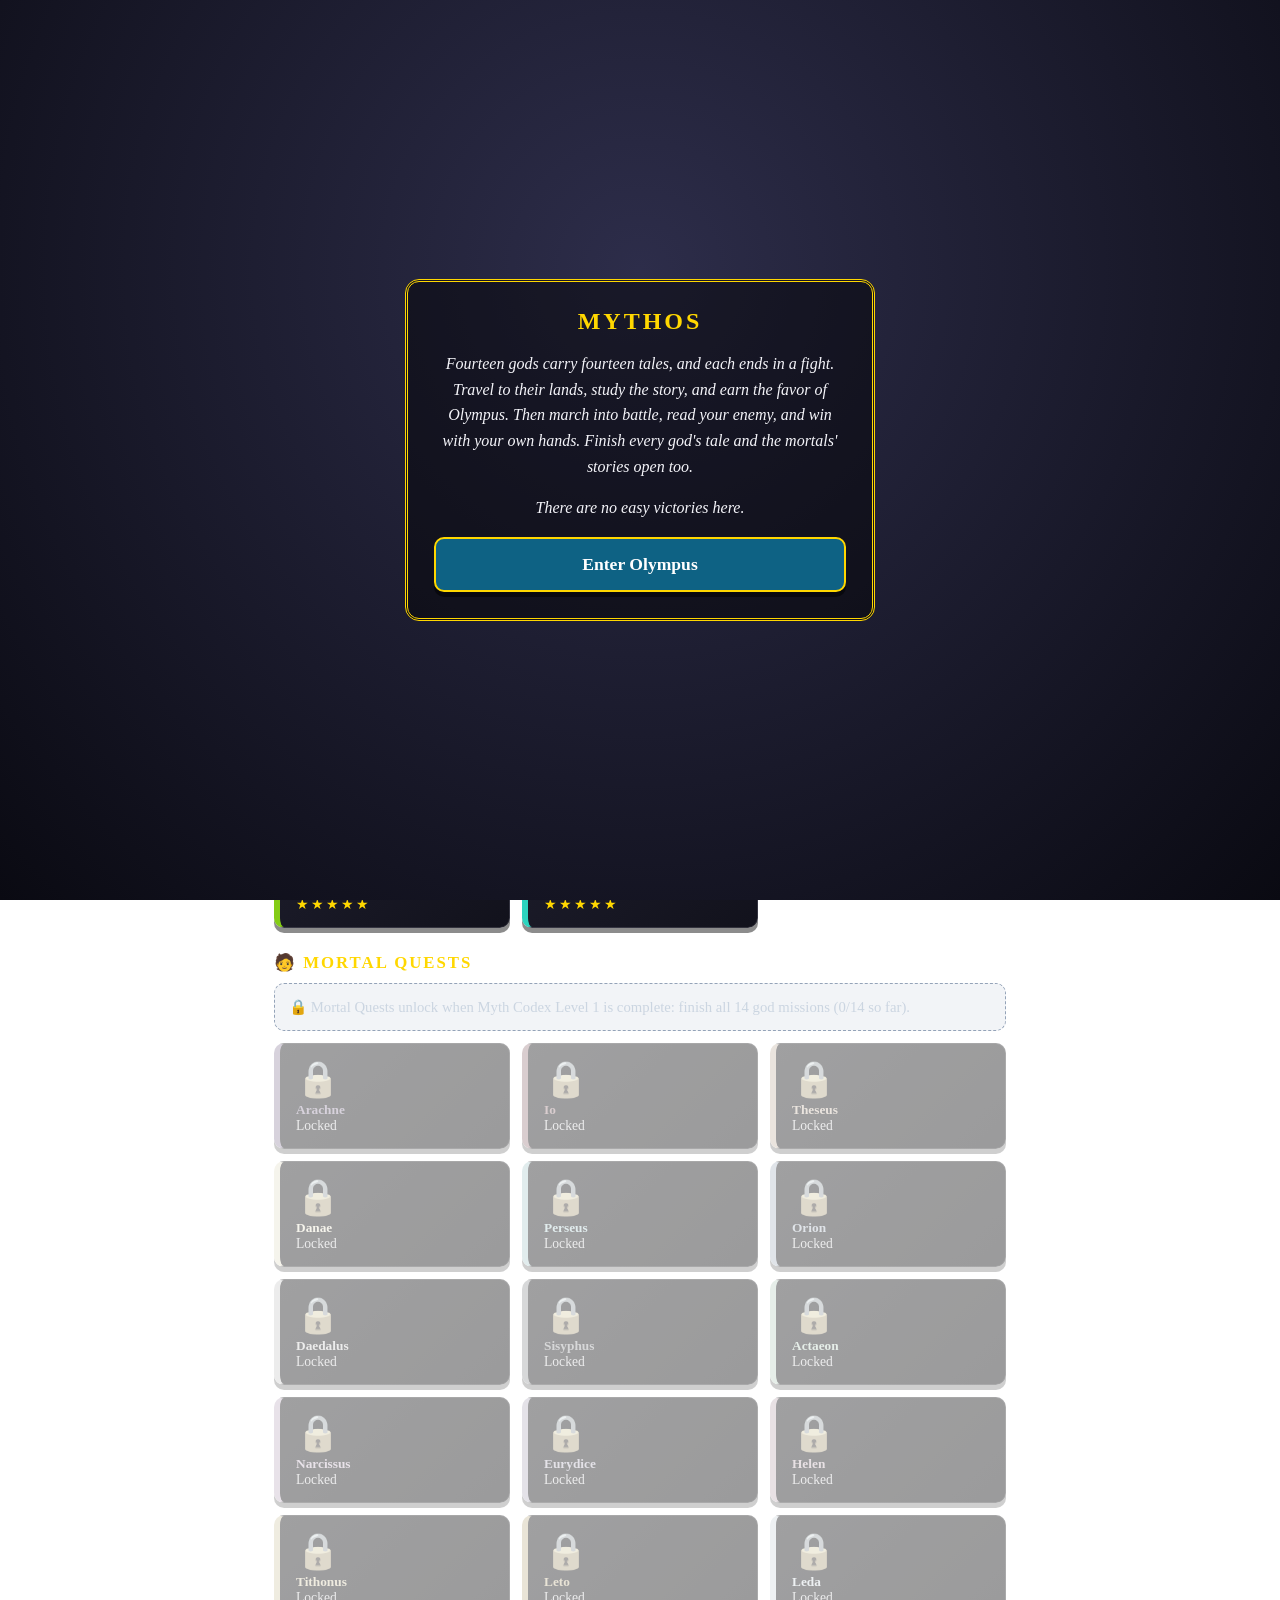
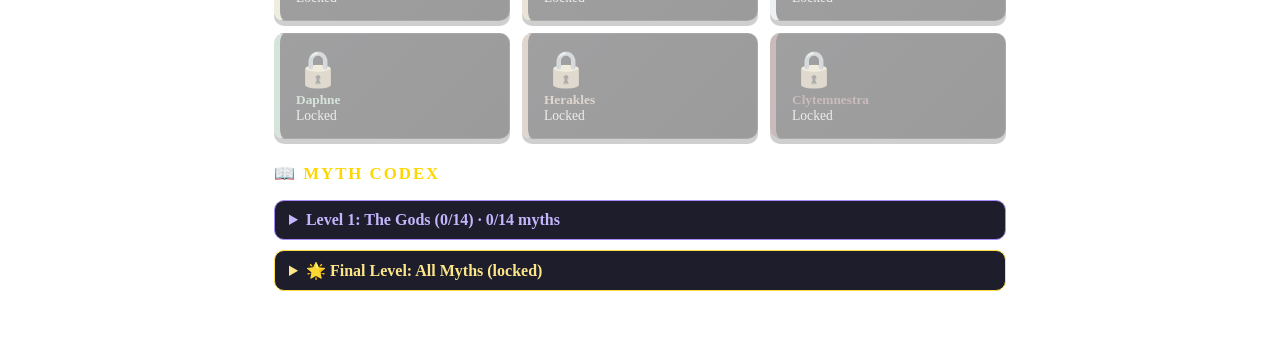
==== commit 64446a29: "Order map cards and codex entries from easiest to hardest Display order only; saved progress still u" ====
--- a/index.html
+++ b/index.html
@@ -667,77 +667,77 @@
 ];
 
 var MORTAL_MISSIONS = [
- { "hero": "🧵", "place": "a Lydian weaving hall", "scenery": "🧵🕸️🧵🕸️🧵", "mission": "Cut the Living Tapestry", "diff": 2, "tune": 1.2,
+ { "hero": "🧵", "place": "a Lydian weaving hall", "scenery": "🧵🕸️🧵🕸️🧵", "mission": "Cut the Living Tapestry", "diff": 2, "stars": 1, "tune": 1.2,
    "hint": "The tapestry mends itself every other turn. Silken Snare stuns it, stops the mending and exposes it to your strikes.",
    "enemy": { "n": "Athena's Living Tapestry", "e": "🕸️", "hp": 115, "passive": "heal" },
    "moves": [ {"n":"Thread Lash","kind":"QUICK","dmg":13,"w":2}, {"n":"Shuttle Slam","kind":"HEAVY","dmg":24,"w":2}, {"n":"Enchanted Pattern","kind":"MAGIC","dmg":16,"w":1} ],
    "strike": "Shuttle Strike", "guard": "Thread Shield", "dodge": "Weave Aside",
    "sig": { "n": "Silken Snare", "i": "🕸️", "d": "14 dmg, stuns 1 turn, enemy takes 1.5x strikes for 2 turns", "fx": [["dmg",14],["stun",1],["vuln",2]] } },
 
- { "hero": "🐄", "place": "the banks of the Nile", "scenery": "🌾🌊🌾🌊🌾", "mission": "Cross the Nile", "diff": 3, "tune": 1.5,
+ { "hero": "🐄", "place": "the banks of the Nile", "scenery": "🌾🌊🌾🌊🌾", "mission": "Cross the Nile", "diff": 3, "stars": 2, "tune": 1.5,
    "hint": "The gadfly grows frantic as it weakens. Stampede hits hard and wards off the next sting.",
    "enemy": { "n": "Hera's Gadfly", "e": "🪰", "hp": 110, "passive": "enrage" },
    "moves": [ {"n":"Stinging Dive","kind":"QUICK","dmg":15,"w":3}, {"n":"Venom Frenzy","kind":"MAGIC","dmg":17,"w":2}, {"n":"Swarm Charge","kind":"HEAVY","dmg":24,"w":1} ],
    "strike": "Horn Jab", "guard": "Lower Your Head", "dodge": "Splash Aside",
    "sig": { "n": "Stampede", "i": "🐂", "d": "30 dmg, and a ward blocks the next attack", "fx": [["dmg",30],["ward",1]] } },
 
- { "hero": "🌟", "place": "the shores of Delos", "scenery": "🌊🏝️🌊🏝️🌊", "mission": "Hold the Shore", "diff": 3, "tune": 1.5,
+ { "hero": "🌟", "place": "the shores of Delos", "scenery": "🌊🏝️🌊🏝️🌊", "mission": "Hold the Shore", "diff": 3, "stars": 5, "tune": 1.5,
    "hint": "The hounds howl with storm magic: guarding fails and dodging halves it. Cradle of Light heals you and blocks one attack.",
    "enemy": { "n": "Hera's Storm Hounds", "e": "🐺", "hp": 125, "passive": "none" },
    "moves": [ {"n":"Snap and Lunge","kind":"QUICK","dmg":15,"w":2}, {"n":"Hurricane Howl","kind":"MAGIC","dmg":20,"w":2}, {"n":"Pounce","kind":"HEAVY","dmg":25,"w":2} ],
    "strike": "Staff Strike", "guard": "Hold the Line", "dodge": "Dart Through Surf",
    "sig": { "n": "Cradle of Light", "i": "🌅", "d": "Heal 30 and ward blocks 1 attack", "fx": [["heal",30],["ward",1]] } },
 
- { "hero": "🦢", "place": "the reeds of the river Eurotas", "scenery": "🌾🦢🌾🥚🌾", "mission": "Guard the Nest", "diff": 2, "tune": 2.3,
+ { "hero": "🦢", "place": "the reeds of the river Eurotas", "scenery": "🌾🦢🌾🥚🌾", "mission": "Guard the Nest", "diff": 2, "stars": 5, "tune": 2.3,
    "hint": "The eagles dive in hard but fast. Dodge the quick talons and guard the dive. Swan Song heals you and stuns them.",
    "enemy": { "n": "Jealous Eagles", "e": "🦅", "hp": 110, "passive": "none" },
    "moves": [ {"n":"Talon Rake","kind":"QUICK","dmg":13,"w":3}, {"n":"Dive-Bomb","kind":"HEAVY","dmg":23,"w":2}, {"n":"Piercing Screech","kind":"MAGIC","dmg":14,"w":1} ],
    "strike": "Wing Buffet", "guard": "Spread Wings", "dodge": "Duck Into Reeds",
    "sig": { "n": "Swan Song", "i": "🎵", "d": "Heal 25 and stun 1 turn", "fx": [["heal",25],["stun",1]] } },
 
- { "hero": "🗡️", "place": "the Labyrinth of Crete", "scenery": "🧱🧵🧱🧵🧱", "mission": "Slay the Minotaur", "diff": 4, "tune": 0.85,
+ { "hero": "🗡️", "place": "the Labyrinth of Crete", "scenery": "🧱🧵🧱🧵🧱", "mission": "Slay the Minotaur", "diff": 4, "stars": 2, "tune": 0.85,
    "hint": "In the Labyrinth's dark, 4 in 10 strikes miss. Ariadne's Thread lights your way for five turns. When he paws the ground, strike!",
    "enemy": { "n": "The Minotaur", "e": "🐂", "hp": 130, "passive": "dark" },
    "moves": [ {"n":"Gore Charge","kind":"HEAVY","dmg":27,"w":2}, {"n":"Horn Sweep","kind":"QUICK","dmg":16,"w":2}, {"n":"Bellow","kind":"MAGIC","dmg":18,"w":1}, {"n":"Paws the Ground","kind":"CHARGE","w":1,"then":{"n":"Stampede","kind":"HEAVY","dmg":36}} ],
    "strike": "Sword Thrust", "guard": "Shield Block", "dodge": "Maze Roll",
    "sig": { "n": "Ariadne's Thread", "i": "🧵", "d": "16 dmg and lights the maze for 5 turns", "fx": [["dmg",16],["lit",5]] } },
 
- { "hero": "👸", "place": "the open sea off Argos", "scenery": "🌊📦🌊📦🌊", "mission": "Ride Out the Storm", "diff": 3, "tune": 0.9,
+ { "hero": "👸", "place": "the open sea off Argos", "scenery": "🌊📦🌊📦🌊", "mission": "Ride Out the Storm", "diff": 3, "stars": 2, "tune": 0.9,
    "hint": "The storm batters you with lightning and waves, and rages harder as it weakens. Golden Rain weakens its blows for three turns.",
    "enemy": { "n": "The Raging Storm", "e": "⛈️", "hp": 125, "passive": "enrage" },
    "moves": [ {"n":"Lightning Lash","kind":"QUICK","dmg":15,"w":2}, {"n":"Towering Wave","kind":"HEAVY","dmg":26,"w":2}, {"n":"Howling Gale","kind":"MAGIC","dmg":19,"w":2} ],
    "strike": "Oar Swing", "guard": "Brace the Chest", "dodge": "Ride the Wave",
    "sig": { "n": "Golden Rain", "i": "✨", "d": "20 dmg, the storm deals 0.6x for 3 turns", "fx": [["dmg",20],["weak",0.6,3]] } },
 
- { "hero": "🛡️", "place": "the cliffs of Joppa", "scenery": "🪨🌊🪨🌊🪨", "mission": "Slay the Sea Monster", "diff": 4, "tune": 1.2,
+ { "hero": "🛡️", "place": "the cliffs of Joppa", "scenery": "🪨🌊🪨🌊🪨", "mission": "Slay the Sea Monster", "diff": 4, "stars": 2, "tune": 1.2,
    "hint": "Cetus's scales halve your strikes. Medusa's Head ignores them and turns the monster to stone for two turns.",
    "enemy": { "n": "Cetus the Sea Monster", "e": "🦑", "hp": 135, "passive": "armor" },
    "moves": [ {"n":"Tentacle Whip","kind":"QUICK","dmg":16,"w":2}, {"n":"Tidal Crush","kind":"HEAVY","dmg":28,"w":2}, {"n":"Sea-Roar","kind":"MAGIC","dmg":18,"w":1} ],
    "strike": "Harpe Slash", "guard": "Mirror Shield", "dodge": "Winged Sandals",
    "sig": { "n": "Medusa's Head", "i": "🐍", "d": "28 dmg (ignores armor), stuns 2 turns", "fx": [["dmg",28],["stun",2]] } },
 
- { "hero": "🏹", "place": "the plains of Crete", "scenery": "🌾🦂🌾🦂🌾", "mission": "Crack the Scorpion's Shell", "diff": 3, "tune": 1.1,
+ { "hero": "🏹", "place": "the plains of Crete", "scenery": "🌾🦂🌾🦂🌾", "mission": "Crack the Scorpion's Shell", "diff": 3, "stars": 3, "tune": 1.1,
    "hint": "The shell halves your strikes. Hunter's Snare stuns the scorpion and exposes it so your strikes deal 1.5x for three turns.",
    "enemy": { "n": "Gaia's Giant Scorpion", "e": "🦂", "hp": 125, "passive": "armor" },
    "moves": [ {"n":"Claw Snap","kind":"QUICK","dmg":15,"w":2}, {"n":"Tail Strike","kind":"HEAVY","dmg":26,"w":2}, {"n":"Venom Spray","kind":"MAGIC","dmg":17,"w":1} ],
    "strike": "Club Blow", "guard": "Hunter's Shield", "dodge": "Leap Aside",
    "sig": { "n": "Hunter's Snare", "i": "🪤", "d": "14 dmg, stuns 1 turn, enemy takes 1.5x strikes for 3 turns", "fx": [["dmg",14],["stun",1],["vuln",3]] } },
 
- { "hero": "🔧", "place": "the walls of Crete", "scenery": "🏛️🔧🏛️🔧🏛️", "mission": "Outwit Talos", "diff": 4, "tune": 0.75,
+ { "hero": "🔧", "place": "the walls of Crete", "scenery": "🏛️🔧🏛️🔧🏛️", "mission": "Outwit Talos", "diff": 4, "stars": 3, "tune": 0.75,
    "hint": "Talos's bronze halves your strikes. Pull the Bronze Nail to crack him open, and guard when he glows white-hot.",
    "enemy": { "n": "Talos, the Bronze Guardian", "e": "🤖", "hp": 140, "passive": "armor" },
    "moves": [ {"n":"Boulder Hurl","kind":"HEAVY","dmg":27,"w":2}, {"n":"Bronze Fist","kind":"QUICK","dmg":15,"w":2}, {"n":"Molten Ichor","kind":"MAGIC","dmg":18,"w":1}, {"n":"Glows White-Hot","kind":"CHARGE","w":1,"then":{"n":"Scalding Embrace","kind":"HEAVY","dmg":35}} ],
    "strike": "Mallet Strike", "guard": "Plank Shield", "dodge": "Duck Behind Gears",
    "sig": { "n": "Pull the Bronze Nail", "i": "🔩", "d": "22 dmg, enemy takes 1.5x strikes for 3 turns", "fx": [["dmg",22],["vuln",3]] } },
 
- { "hero": "🪨", "place": "the halls of Corinth", "scenery": "🏛️⛓️🏛️⛓️🏛️", "mission": "Chain Death Again", "diff": 4, "tune": 0.8,
+ { "hero": "🪨", "place": "the halls of Corinth", "scenery": "🏛️⛓️🏛️⛓️🏛️", "mission": "Chain Death Again", "diff": 4, "stars": 3, "tune": 0.8,
    "hint": "Death rages as he weakens. Death's Own Chains stops him for a turn and halves his damage for three.",
    "enemy": { "n": "Thanatos, Death Himself", "e": "💀", "hp": 135, "passive": "enrage" },
    "moves": [ {"n":"Scythe Sweep","kind":"QUICK","dmg":16,"w":2}, {"n":"Soul Grasp","kind":"MAGIC","dmg":21,"w":3}, {"n":"Crushing Doom","kind":"HEAVY","dmg":27,"w":2} ],
    "strike": "Boulder Bash", "guard": "Boulder Wall", "dodge": "Trickster's Step",
    "sig": { "n": "Death's Own Chains", "i": "⛓️", "d": "10 dmg, stuns 1 turn, he deals 0.5x for 3 turns", "fx": [["dmg",10],["stun",1],["weak",0.5,3]] } },
 
- { "hero": "🦌", "place": "Mount Cithaeron", "scenery": "🌲🦌🌲🌲🌲", "mission": "Outrun Your Hounds", "diff": 3, "tune": 1.9,
+ { "hero": "🦌", "place": "Mount Cithaeron", "scenery": "🌲🦌🌲🌲🌲", "mission": "Outrun Your Hounds", "diff": 3, "stars": 4, "tune": 1.9,
    "hint": "The hounds are fast and grow wild as they tire. Dodge the quick bites and use Mighty Charge to stun the pack.",
    "enemy": { "n": "The Hunting Hounds", "e": "🐕", "hp": 120, "passive": "enrage" },
    "moves": [ {"n":"Snapping Bite","kind":"QUICK","dmg":16,"w":3}, {"n":"Pack Rush","kind":"HEAVY","dmg":24,"w":2}, {"n":"Baying Howl","kind":"MAGIC","dmg":14,"w":1} ],
@@ -765,7 +765,7 @@
    "strike": "Torch Swing", "guard": "Cloak Wrap", "dodge": "Slip Past",
    "sig": { "n": "Orpheus's Lyre", "i": "🎶", "d": "Stuns 1 turn and heals 18", "fx": [["stun",1],["heal",18]] } },
 
- { "hero": "💪", "place": "the hills of Nemea", "scenery": "⛰️🌾⛰️🌾⛰️", "mission": "Wrestle the Nemean Lion", "diff": 3, "tune": 1.6,
+ { "hero": "💪", "place": "the hills of Nemea", "scenery": "⛰️🌾⛰️🌾⛰️", "mission": "Wrestle the Nemean Lion", "diff": 3, "stars": 5, "tune": 1.6,
    "hint": "Weapons barely scratch the hide, so your strikes deal half. Wrestling Hold ignores the hide. Strike when it crouches to spring.",
    "enemy": { "n": "The Nemean Lion", "e": "🦁", "hp": 125, "passive": "armor" },
    "moves": [ {"n":"Claw Rake","kind":"QUICK","dmg":16,"w":2}, {"n":"Pounce","kind":"HEAVY","dmg":25,"w":2}, {"n":"Thunderous Roar","kind":"MAGIC","dmg":16,"w":1}, {"n":"Crouches to Spring","kind":"CHARGE","w":1,"then":{"n":"Killing Leap","kind":"HEAVY","dmg":34}} ],
@@ -786,7 +786,7 @@
    "strike": "Distaff Strike", "guard": "Veil of Silk", "dodge": "Dance Away",
    "sig": { "n": "Voice of Home", "i": "🗣️", "d": "Stuns 2 turns, they deal 0.7x for 3 turns", "fx": [["stun",2],["weak",0.7,3]] } },
 
- { "hero": "🧓", "place": "the palace of the dawn", "scenery": "🌄⏳🌄⏳🌄", "mission": "Outrun the Shadow of Age", "diff": 5, "tune": 0.85,
+ { "hero": "🧓", "place": "the palace of the dawn", "scenery": "🌄⏳🌄⏳🌄", "mission": "Outrun the Shadow of Age", "diff": 5, "stars": 4, "tune": 0.85,
    "hint": "The shadow grows hungrier as it weakens. Dawn's Light heals you and weakens it for four turns.",
    "enemy": { "n": "The Withering Shadow of Age", "e": "⌛", "hp": 140, "passive": "enrage" },
    "moves": [ {"n":"Creeping Chill","kind":"QUICK","dmg":16,"w":2}, {"n":"Weight of Years","kind":"HEAVY","dmg":28,"w":2}, {"n":"Fading Whisper","kind":"MAGIC","dmg":20,"w":3} ],
@@ -1008,6 +1008,13 @@
     function godsDone() { return countWon(0, GODS_N) === GODS_N; }          /* Myth Codex Level 1 complete */
     function mortalsDone() { return countWon(GODS_N, MORT_N) === MORT_N; }  /* Myth Codex Final Level unlocked */
 
+    /* Display order only (easiest to hardest by star rating). Saved progress still uses the original indices. */
+    function byStars(list) {
+        return list.map(function (g, k) { return k; }).sort(function (a, b) {
+            return (list[a].stars || list[a].diff) - (list[b].stars || list[b].diff) || a - b;
+        });
+    }
+
     function cardHtml(g, i, locked) {
         var w = isWon(i);
         if (locked) {
@@ -1025,24 +1032,24 @@
     function renderMap() {
         var gd = godsDone(), md = mortalsDone(), gc = countWon(0, GODS_N), mc = countWon(GODS_N, MORT_N);
         $('count').textContent = gc; $('mcount').textContent = mc;
-        $('cards').innerHTML = GODS.map(function (g, i) { return cardHtml(g, i, false); }).join('');
+        $('cards').innerHTML = byStars(GODS).map(function (i) { return cardHtml(GODS[i], i, false); }).join('');
 
         $('mortal-lock').innerHTML = md
             ? '<div class="unlocked">🌟 All ' + MORT_N + ' mortal quests complete! The Myth Codex Final Level is unlocked below.</div>'
             : gd
             ? '<div class="unlocked">🔓 Mortal Quests are open: ' + mc + ' of ' + MORT_N + ' completed. Finish them all to unlock the Myth Codex final level.</div>'
             : '<div class="lockbar">🔒 Mortal Quests unlock when Myth Codex Level 1 is complete: finish all ' + GODS_N + ' god missions (' + gc + '/' + GODS_N + ' so far).</div>';
-        $('mcards').innerHTML = MORTALS.map(function (g, k) { return cardHtml(g, GODS_N + k, !gd); }).join('');
+        $('mcards').innerHTML = byStars(MORTALS).map(function (k) { return cardHtml(MORTALS[k], GODS_N + k, !gd); }).join('');
 
         $('codex-n').textContent = gc;
         $('codex-l1').textContent = gd ? '✔ complete' : gc + '/' + GODS_N;
-        $('codex-list').innerHTML = GODS.map(function (g, i) { return entryHtml(g, isWon(i)); }).join('');
+        $('codex-list').innerHTML = byStars(GODS).map(function (i) { return entryHtml(GODS[i], isWon(i)); }).join('');
 
         $('codex-final-state').textContent = md ? 'unlocked' : 'locked';
         $('codex-final').innerHTML = md
             ? '<p class="cx-note">Every myth of the gods and the mortals, together at last.</p>' +
-              '<div class="cx-head">⚡ The Gods</div>' + GODS.map(function (g) { return entryHtml(g, true); }).join('') +
-              '<div class="cx-head">🧑 The Mortals</div>' + MORTALS.map(function (g) { return entryHtml(g, true); }).join('')
+              '<div class="cx-head">⚡ The Gods</div>' + byStars(GODS).map(function (i) { return entryHtml(GODS[i], true); }).join('') +
+              '<div class="cx-head">🧑 The Mortals</div>' + byStars(MORTALS).map(function (k) { return entryHtml(MORTALS[k], true); }).join('')
             : '<p class="cx-note">🔒 Complete all ' + MORT_N + ' mortal quests (' + mc + '/' + MORT_N + ' so far) to unlock the final level. It holds every myth of the gods and the mortals.</p>';
     }
     function onCard(e) {
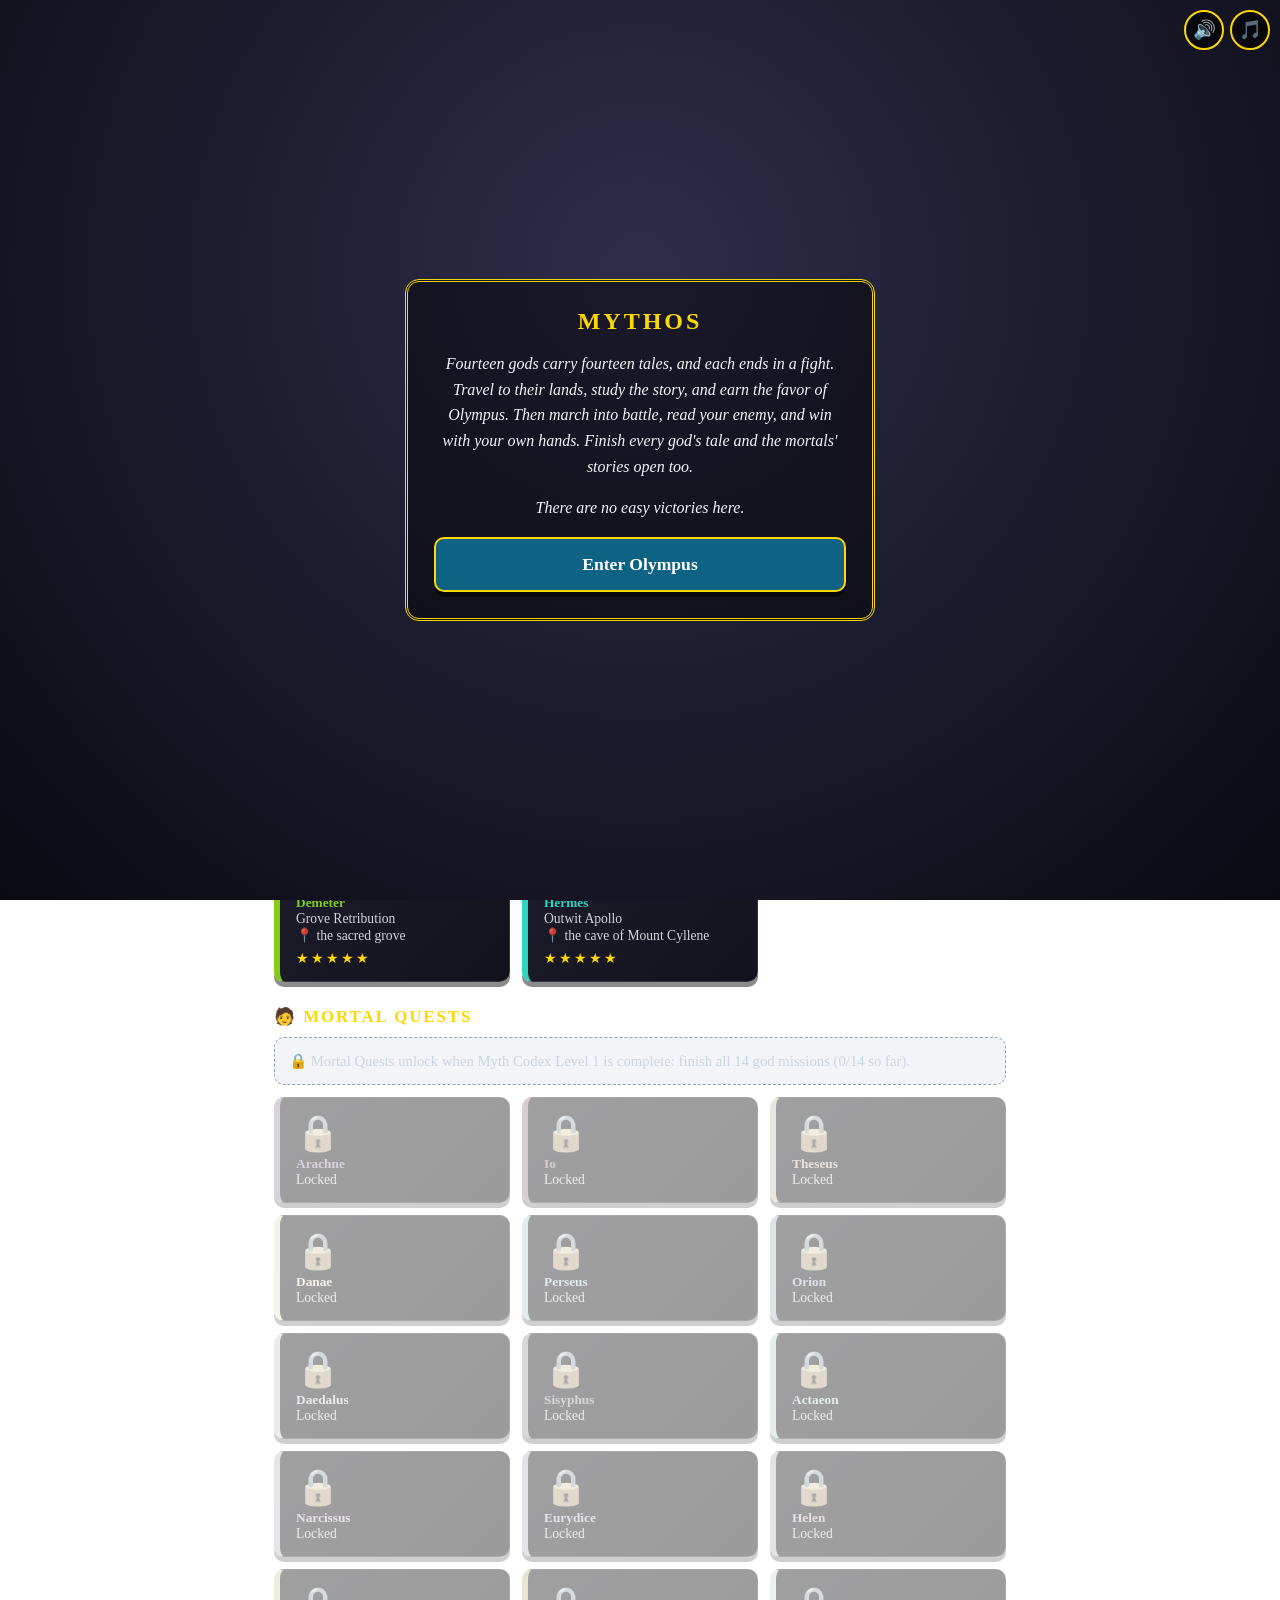
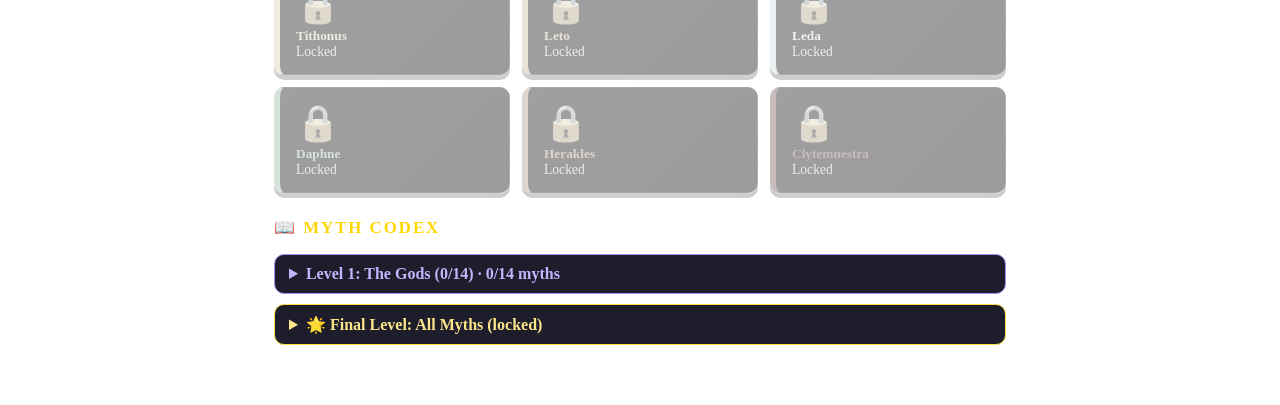
==== commit fadd1d9d: "Add synthesized sound and music, and permanent blessings earned from quest wins Blessings are chosen" ====
--- a/index.html
+++ b/index.html
@@ -146,7 +146,8 @@
 .act.favor { grid-column: 1 / -1; border-color: #fde047; background: linear-gradient(135deg, #5b4a00, #2d2400); text-align: center; }
 .act.favor.used { opacity: .4; }
 .act .key { float: right; opacity: .5; font-size: .7rem; border: 1px solid rgba(255,255,255,.4); border-radius: 4px; padding: 0 5px; }
-.end { position: absolute; inset: 0; z-index: 20; display: flex; align-items: center; justify-content: center; padding: 16px; background: rgba(5,5,10,.88); border-radius: 14px; animation: rise .4s ease-out; }
+.end { position: fixed; inset: 0; z-index: 55; display: flex; padding: 16px; overflow-y: auto; background: rgba(5,5,10,.9); animation: rise .4s ease-out; }
+.end .card-box { margin: auto; max-width: 560px; }
 .end .card-box { border-color: var(--c); }
 .end h2 { font-size: 1.8rem; }
 .end.lose h2 { color: #f87171; }
@@ -158,6 +159,25 @@
     .act small { font-size: .7rem; }
 }
 @media (prefers-reduced-motion: reduce) { * { animation: none !important; transition: none !important; } .t-walker { left: calc(100% - 2.4rem); } }
+
+/* sound buttons */
+#snd { position: fixed; top: 10px; right: 10px; z-index: 60; display: flex; gap: 6px; }
+#snd button { width: 40px; height: 40px; font-size: 1.15rem; border-radius: 50%; background: rgba(0,0,0,.6); border: 2px solid var(--gold); color: #fff; }
+#snd button.off { opacity: .45; border-color: #777; text-decoration: line-through; }
+/* blessings */
+.bless-bar { margin: 0 0 12px; padding: 10px 14px; text-align: center; font-size: .92rem; background: var(--panel); border: 1px solid rgba(255,215,0,.35); border-radius: 10px; }
+.bless-bar b { color: var(--gold); margin-right: 6px; }
+.bless-offer { margin: 12px 0; padding: 14px; text-align: center; background: rgba(255,215,0,.08); border: 2px solid var(--gold); border-radius: 12px; animation: rise .4s ease-out; }
+.bless-offer h3 { color: var(--gold); text-transform: uppercase; letter-spacing: 1px; }
+.bless-offer p { margin: 6px 0 10px; font-style: normal; font-size: .9rem; }
+.bless-opts { display: grid; grid-template-columns: repeat(auto-fit, minmax(150px, 1fr)); gap: 10px; }
+.bl-pick { display: flex; flex-direction: column; align-items: center; gap: 4px; padding: 14px 10px; color: #fff; background: #2a2a3d; border: 2px solid rgba(255,215,0,.5); border-radius: 10px; box-shadow: 0 4px 0 rgba(0,0,0,.4); transition: transform .12s, background .12s; }
+.bl-pick:hover { background: #36364f; transform: translateY(-3px); border-color: var(--gold); }
+.bl-pick .bl-i { font-size: 1.8rem; }
+.bl-pick small { opacity: .85; line-height: 1.3; }
+.bl-pick em { font-size: .78rem; color: #fde68a; }
+.bl-toggle { margin-top: 8px; padding: 10px 14px; color: #fff; border-radius: 8px; border: 1px solid rgba(255,255,255,.3); background: #5b1010; }
+.bl-toggle.on { background: #064e3b; border-color: #10b981; }
 
 </style>
 </head>
@@ -171,9 +191,12 @@
   </div>
 </div>
 <div id="travel" class="gone"></div>
+<div id="snd"><button id="b-sfx" title="Sound effects" aria-label="Sound effects">🔊</button><button id="b-mus" title="Music" aria-label="Music">🎵</button></div>
 <main id="app">
   <section id="s-map" class="screen show">
     <div class="m-head"><h1>🏛️ The Pantheon</h1><p>Gods <b class="gold"><span id="count">0</span>/14</b> · Mortals <b class="gold"><span id="mcount">0</span>/18</b>. Higher stars mean harder fights.</p></div>
+    <div id="bless-bar" class="bless-bar"></div>
+    <div class="bless-slot"></div>
     <h2 class="section-title">⚡ The Gods</h2>
     <div class="grid" id="cards"></div>
     <h2 class="section-title">🧑 Mortal Quests</h2>
@@ -807,6 +830,20 @@
 /* Everything playable: gods first (indices 0-13), then mortals (14-31). Saved progress uses these indices. */
 var ALL = GODS.concat(MORTALS);
 
+/* Blessings: permanent upgrades the player picks after winning a quest. bl = { id: stacks }. */
+var BLESSINGS = [
+    { id: 'vigor',   i: '❤️', n: 'Vigor',        max: 2, d: '+4 max HP per stack' },
+    { id: 'might',   i: '⚔️', n: 'Might',        max: 1, d: 'Strike deals +1 damage' },
+    { id: 'spark',   i: '✨', n: 'Spark',        max: 1, d: 'Start each fight with +1 Focus' },
+    { id: 'regen',   i: '🌿', n: 'Second Wind',  max: 1, d: 'Restore 1 HP at the end of every second turn' },
+    { id: 'aegis',   i: '🛡️', n: 'Aegis',        max: 2, d: 'Take 3% less damage per stack' },
+    { id: 'keen',    i: '👁️', n: 'Keen Eyes',    max: 1, d: 'Enemy hides its intent 15% less often' },
+    { id: 'riposte', i: '🗡️', n: 'Quick Counter', max: 2, d: 'Counter-attacks deal +1 damage per stack' },
+    { id: 'echo',    i: '🔔', n: 'Divine Echo',  max: 2, d: 'Divine Favor heals +8 more per stack' }
+];
+function blCount(bl, id) { return (bl && bl[id]) || 0; }
+function favorHeal(bl) { return 40 + 8 * blCount(bl, 'echo'); }
+
 function rint(r, a, b) { return a + Math.floor(r() * (b - a + 1)); }
 
 function pickMove(b, r) {
@@ -819,14 +856,15 @@
 }
 function nextIntent(b, r) {
     b.intent = pickMove(b, r);
-    b.hidden = r() < (b.g.diff - 1) * 0.07;
+    b.hidden = r() < (b.g.diff - 1) * 0.07 * (1 - 0.15 * blCount(b.bl, 'keen'));
 }
 
-function newBattle(g, favorEarned, r) {
-    r = r || Math.random;
+function newBattle(g, favorEarned, r, bl) {
+    r = r || Math.random; bl = bl || {};
+    var hp = 100 + 4 * blCount(bl, 'vigor');
     var b = {
-        g: g, php: 100, pmax: 100, ehp: g.enemy.hp, emax: g.enemy.hp,
-        sta: 3, foc: 1, scale: (0.85 + 0.07 * g.diff) * (g.tune || 1), turn: 1,
+        g: g, bl: bl, php: hp, pmax: hp, ehp: g.enemy.hp, emax: g.enemy.hp,
+        sta: 3, foc: Math.min(3, 1 + blCount(bl, 'spark')), scale: (0.85 + 0.07 * g.diff) * (g.tune || 1), turn: 1,
         stun: 0, burn: { t: 0, d: 0 }, weak: { t: 0, m: 1 }, vuln: 0, rage: 0, ward: 0,
         reflect: false, thorns: 0, lit: 0, heads: 0,
         favor: !!favorEarned, used: false, forced: null, over: null, hidden: false, intent: null
@@ -839,7 +877,7 @@
 function useFavor(b) {
     if (!b.favor || b.used || b.over) return null;
     b.used = true;
-    var heal = Math.min(40, b.pmax - b.php);
+    var heal = Math.min(favorHeal(b.bl), b.pmax - b.php);
     b.php += heal; b.sta = 3; b.foc = 3; b.rage = Math.max(b.rage, 2);
     return { log: ['✨ Divine Favor! You heal ' + heal + ', refill Stamina and Focus, and your next 2 strikes deal double.'],
              ev: [{ side: 'p', type: 'heal', v: heal }] };
@@ -856,7 +894,7 @@
 
     /* ---- player action ---- */
     if (a === 'strike') {
-        var d = rint(r, 13, 19);
+        var d = rint(r, 13, 19) + blCount(b.bl, 'might');
         if (b.rage > 0) { d *= 2; b.rage--; }
         if (b.vuln > 0) d *= 1.5;
         if (e.passive === 'armor' && !(b.vuln > 0)) d *= 0.5;
@@ -898,7 +936,7 @@
     if (b.ehp <= 0) { b.ehp = 0; b.over = 'win'; return { log: L, ev: V }; }
 
     function riposte() {
-        var rp = 8; if (e.passive === 'armor' && !(b.vuln > 0)) rp = 4;
+        var rp = 8 + blCount(b.bl, 'riposte'); if (e.passive === 'armor' && !(b.vuln > 0)) rp = Math.round(rp / 2);
         b.ehp -= rp; L.push('Your counter-attack hits for ' + rp + '.'); V.push({ side: 'e', type: 'dmg', v: rp });
     }
 
@@ -917,7 +955,7 @@
         var mult = 1;
         if (a === 'guard') mult = m.kind === 'HEAVY' ? 0.25 : (m.kind === 'QUICK' ? 0.5 : 1);
         if (a === 'dodge') mult = m.kind === 'QUICK' ? 0 : (m.kind === 'MAGIC' ? 0.5 : 1);
-        var dmg = Math.round(raw * mult);
+        var dmg = Math.round(raw * mult * (1 - 0.03 * blCount(b.bl, 'aegis')));
 
         if (b.reflect) {
             b.reflect = false;
@@ -951,6 +989,10 @@
     if (b.vuln > 0) b.vuln--;
     if (b.lit > 0) b.lit--;
     if (b.thorns > 0) b.thorns--;
+    if (b.ehp > 0 && b.php > 0 && blCount(b.bl, 'regen') && b.turn % 2 === 0) {
+        var rg = Math.min(1, b.pmax - b.php);
+        if (rg > 0) { b.php += rg; L.push('Your resolve restores ' + rg + ' HP.'); V.push({ side: 'p', type: 'heal', v: rg }); }
+    }
     b.sta = Math.min(3, b.sta + 1);
     b.turn++;
 
@@ -960,7 +1002,7 @@
     return { log: L, ev: V };
 }
 
-if (typeof module !== 'undefined') module.exports = { GODS: GODS, newBattle: newBattle, act: act, useFavor: useFavor, KIND: KIND };
+if (typeof module !== 'undefined') module.exports = { BLESSINGS: BLESSINGS, favorHeal: favorHeal, GODS: GODS, newBattle: newBattle, act: act, useFavor: useFavor, KIND: KIND };
 
 /* Damage the enemy's current intent would do this turn if you take no counter-action (shown in the UI). */
 function estimate(b) {
@@ -968,9 +1010,95 @@
     var raw = m.dmg * b.scale + b.heads * 3;
     if (b.g.enemy.passive === 'enrage' && b.ehp < b.emax * 0.4) raw *= 1.35;
     if (b.weak.t > 0) raw *= b.weak.m;
-    return Math.round(raw);
+    return Math.round(raw * (1 - 0.03 * blCount(b.bl, 'aegis')));
 }
 if (typeof module !== 'undefined') module.exports.estimate = estimate;
+
+/* Synthesized sound effects and background music (WebAudio). No audio files, so it works offline. */
+var SFX = (function () {
+    var ctx = null, master = null, musBus = null, noiseBuf = null;
+    var sfxOn = true, musOn = true, mood = 'calm', timer = null, step = 0;
+    try { sfxOn = localStorage.getItem('mythos_sfx') !== '0'; musOn = localStorage.getItem('mythos_mus') !== '0'; } catch (e) {}
+
+    function init() {
+        if (ctx) { if (ctx.state === 'suspended') ctx.resume(); return; }
+        var AC = window.AudioContext || window.webkitAudioContext; if (!AC) return;
+        ctx = new AC();
+        master = ctx.createGain(); master.gain.value = 0.55; master.connect(ctx.destination);
+        musBus = ctx.createGain(); musBus.gain.value = 0.35; musBus.connect(master);
+        noiseBuf = ctx.createBuffer(1, ctx.sampleRate, ctx.sampleRate);
+        var d = noiseBuf.getChannelData(0); for (var i = 0; i < d.length; i++) d[i] = Math.random() * 2 - 1;
+        if (musOn) startMusic();
+    }
+
+    function tone(f, dur, type, vol, to, delay, bus) {
+        if (!ctx) return;
+        var t = ctx.currentTime + (delay || 0), o = ctx.createOscillator(), g = ctx.createGain();
+        o.type = type || 'sine'; o.frequency.setValueAtTime(f, t);
+        if (to) o.frequency.exponentialRampToValueAtTime(to, t + dur);
+        g.gain.setValueAtTime(0.0001, t); g.gain.exponentialRampToValueAtTime(vol || 0.2, t + 0.012);
+        g.gain.exponentialRampToValueAtTime(0.0001, t + dur);
+        o.connect(g); g.connect(bus || master); o.start(t); o.stop(t + dur + 0.05);
+    }
+    function noise(dur, vol, ftype, f0, f1, delay) {
+        if (!ctx) return;
+        var t = ctx.currentTime + (delay || 0), s = ctx.createBufferSource(), fl = ctx.createBiquadFilter(), g = ctx.createGain();
+        s.buffer = noiseBuf; fl.type = ftype || 'bandpass'; fl.frequency.setValueAtTime(f0 || 1000, t);
+        if (f1) fl.frequency.exponentialRampToValueAtTime(f1, t + dur);
+        g.gain.setValueAtTime(0.0001, t); g.gain.exponentialRampToValueAtTime(vol || 0.2, t + 0.01);
+        g.gain.exponentialRampToValueAtTime(0.0001, t + dur);
+        s.connect(fl); fl.connect(g); g.connect(master); s.start(t); s.stop(t + dur + 0.05);
+    }
+    function arp(notes, gap, type, vol, len) { notes.forEach(function (f, k) { tone(f, len || 0.3, type || 'triangle', vol || 0.16, null, k * gap); }); }
+
+    var FX = {
+        click:  function () { tone(660, 0.07, 'triangle', 0.12); },
+        strike: function () { noise(0.14, 0.45, 'bandpass', 2200, 500); tone(190, 0.16, 'sawtooth', 0.22, 70); },
+        hit:    function () { tone(150, 0.2, 'square', 0.2, 55); noise(0.09, 0.3, 'highpass', 1500); },
+        hurt:   function () { tone(95, 0.32, 'sawtooth', 0.3, 40); noise(0.18, 0.3, 'lowpass', 900, 200); },
+        guard:  function () { tone(520, 0.3, 'square', 0.1, 400); tone(1040, 0.25, 'triangle', 0.1); noise(0.05, 0.2, 'highpass', 4000); },
+        dodge:  function () { noise(0.3, 0.4, 'bandpass', 400, 2600); },
+        block:  function () { tone(700, 0.22, 'triangle', 0.14, 500); },
+        miss:   function () { tone(320, 0.18, 'sine', 0.1, 140); },
+        heal:   function () { arp([523, 659, 784], 0.07, 'triangle', 0.13, 0.25); },
+        sig:    function () { tone(220, 0.55, 'sawtooth', 0.18, 900); arp([440, 554, 659, 880], 0.08, 'triangle', 0.15, 0.5); noise(0.4, 0.25, 'bandpass', 600, 3000); },
+        favor:  function () { arp([392, 523, 659, 784, 1047, 1319], 0.07, 'sine', 0.16, 0.5); },
+        charge: function () { tone(110, 0.6, 'sawtooth', 0.14, 260); },
+        bless:  function () { arp([784, 988, 1175, 1568], 0.09, 'sine', 0.15, 0.45); },
+        travel: function () { noise(0.5, 0.12, 'lowpass', 700, 300); },
+        win:    function () { arp([392, 494, 587, 784, 988], 0.13, 'triangle', 0.2, 0.5); tone(196, 1.0, 'sine', 0.12, null, 0.1); },
+        lose:   function () { arp([330, 277, 220, 165], 0.22, 'sawtooth', 0.17, 0.5); }
+    };
+
+    /* ---- background music: slow ambient notes on a Phrygian-flavoured scale, with a heartbeat drum in battle ---- */
+    var SCALE = [146.83, 155.56, 174.61, 196.0, 220.0, 233.08, 261.63, 293.66];
+    var MELODY = [0, -1, 3, -1, 4, -1, 2, 1, -1, 3, -1, 5, 4, -1, 2, -1, 0, -1, 1, -1, 2, 3, -1, 4, 6, -1, 5, -1, 3, 2, 1, -1];
+    function tick() {
+        if (!ctx || !musOn) return;
+        var n = MELODY[step % MELODY.length], battle = mood === 'battle';
+        if (n >= 0) tone(SCALE[n] * (battle ? 1 : 2), battle ? 0.35 : 0.9, battle ? 'sawtooth' : 'triangle', battle ? 0.05 : 0.09, null, 0, musBus);
+        if (step % 16 === 0) { tone(73.42, 3.2, 'sine', 0.16, null, 0, musBus); tone(110, 3.2, 'sine', 0.08, null, 0, musBus); }
+        if (battle && step % 2 === 0) tone(80, 0.18, 'sine', 0.35, 45, 0, musBus);
+        step++;
+    }
+    function startMusic() { if (!ctx || timer) return; step = 0; tick(); timer = setInterval(tick, mood === 'battle' ? 300 : 620); }
+    function stopMusic() { if (timer) { clearInterval(timer); timer = null; } }
+
+    document.addEventListener('visibilitychange', function () {
+        if (!ctx) return;
+        if (document.hidden) ctx.suspend(); else ctx.resume();
+    });
+
+    return {
+        init: init,
+        play: function (name) { if (sfxOn && ctx && FX[name]) FX[name](); },
+        mood: function (m) { if (m === mood) return; mood = m; if (timer) { stopMusic(); if (musOn) startMusic(); } },
+        isSfx: function () { return sfxOn; },
+        isMusic: function () { return musOn; },
+        setSfx: function (on) { sfxOn = !!on; try { localStorage.setItem('mythos_sfx', on ? '1' : '0'); } catch (e) {} if (on) { init(); FX.click(); } },
+        setMusic: function (on) { musOn = !!on; try { localStorage.setItem('mythos_mus', on ? '1' : '0'); } catch (e) {} if (on) { init(); startMusic(); } else stopMusic(); }
+    };
+})();
 
 /* Screens: map -> getting ready -> mission. Needs engine.js (GODS, newBattle, act, useFavor, estimate, KIND). */
 (function () {
@@ -979,7 +1107,45 @@
     try { won = JSON.parse(localStorage.getItem('mythos_won') || '[]'); } catch (e) {}
     function save() { try { localStorage.setItem('mythos_won', JSON.stringify(won)); } catch (e) {} }
 
-    var cur = 0, favorEarned = false, battle = null, lock = false, travelTimer = null;
+    /* Blessings: bless = { id: stacks }, pend = offers still to be chosen (each an array of 3 ids), blessOn = use them in fights. */
+    var bless = {}, pend = [], blessOn = true;
+    try { bless = JSON.parse(localStorage.getItem('mythos_bless') || '{}') || {}; } catch (e) {}
+    try { pend = JSON.parse(localStorage.getItem('mythos_pend') || '[]') || []; } catch (e) {}
+    try { blessOn = localStorage.getItem('mythos_blon') !== '0'; } catch (e) {}
+    function saveBless() { try { localStorage.setItem('mythos_bless', JSON.stringify(bless)); localStorage.setItem('mythos_pend', JSON.stringify(pend)); localStorage.setItem('mythos_blon', blessOn ? '1' : '0'); } catch (e) {} }
+    function blDef(id) { for (var i = 0; i < BLESSINGS.length; i++) if (BLESSINGS[i].id === id) return BLESSINGS[i]; }
+    function blOwned() { return BLESSINGS.filter(function (b) { return bless[b.id] > 0; }); }
+    function blLine(list) { return list.map(function (b) { return b.i + ' ' + b.n + (bless[b.id] > 1 ? ' ×' + bless[b.id] : ''); }).join(' · '); }
+    function activeBl() { return blessOn ? bless : null; }
+    function makeOffer() {
+        var pool = BLESSINGS.filter(function (b) { return (bless[b.id] || 0) < b.max; }), out = [];
+        pool = shuffle(pool); for (var i = 0; i < 3 && i < pool.length; i++) out.push(pool[i].id);
+        return out;
+    }
+    function offerHtml() {
+        if (!pend.length) return '';
+        return '<div class="bless-offer"><h3>🏺 Choose a blessing</h3><p>The gods reward your victory. Pick one permanent upgrade' + (pend.length > 1 ? ' (' + pend.length + ' rewards waiting)' : '') + ':</p><div class="bless-opts">' +
+            pend[0].map(function (id) {
+                var b = blDef(id), n = bless[id] || 0;
+                return '<button class="bl-pick" data-id="' + id + '"><span class="bl-i">' + b.i + '</span><b>' + esc(b.n) + '</b><small>' + esc(b.d) + '</small><em>Level ' + n + ' → ' + (n + 1) + ' of ' + b.max + '</em></button>';
+            }).join('') + '</div></div>';
+    }
+    function refreshBless() {
+        [].forEach.call(document.querySelectorAll('.bless-slot'), function (el) { el.innerHTML = offerHtml(); });
+        var own = blOwned(), bar = $('bless-bar');
+        if (bar) bar.innerHTML = own.length
+            ? '<b>🏺 Blessings</b> ' + esc(blLine(own)) + (blessOn ? '' : ' <i>(switched off)</i>')
+            : '<b>🏺 Blessings</b> Win a quest to earn your first permanent upgrade.';
+    }
+    document.addEventListener('click', function (e) {
+        var b = e.target.closest('.bl-pick'); if (!b || !pend.length) return;
+        var id = b.dataset.id; if (pend[0].indexOf(id) < 0) return;
+        bless[id] = (bless[id] || 0) + 1; pend.shift(); saveBless();
+        SFX.play('bless'); refreshBless();
+        if ($('p-bl')) fillPrepBless();
+    });
+
+    var curAct = '', cur = 0, favorEarned = false, battle = null, lock = false, travelTimer = null;
     var short = function (g) { return g.name.split(':')[0]; };
     var stars = function (n) { return new Array(n + 1).join('★') + new Array(6 - n).join('☆'); };
     function esc(s) { return String(s).replace(/&/g, '&amp;').replace(/</g, '&lt;').replace(/"/g, '&quot;'); }
@@ -988,13 +1154,14 @@
     function show(id) {
         ['s-map', 's-prep', 's-mission'].forEach(function (s) { $(s).classList.toggle('show', s === id); });
         window.scrollTo(0, 0);
+        SFX.mood(id === 's-mission' ? 'battle' : 'calm');
     }
 
     /* ---------- travelling between places ---------- */
     function travel(text, cb) {
         var t = $('travel');
         t.innerHTML = '<div class="t-card"><div class="t-text">' + esc(text) + '</div><div class="t-road"><div class="t-walker">🚶</div></div><small>click to skip</small></div>';
-        t.classList.remove('gone');
+        t.classList.remove('gone'); SFX.play('travel');
         var done = false;
         function go() { if (done) return; done = true; clearTimeout(travelTimer); t.classList.add('gone'); cb(); }
         t.onclick = go;
@@ -1031,7 +1198,7 @@
     }
     function renderMap() {
         var gd = godsDone(), md = mortalsDone(), gc = countWon(0, GODS_N), mc = countWon(GODS_N, MORT_N);
-        $('count').textContent = gc; $('mcount').textContent = mc;
+        $('count').textContent = gc; $('mcount').textContent = mc; refreshBless();
         $('cards').innerHTML = byStars(GODS).map(function (i) { return cardHtml(GODS[i], i, false); }).join('');
 
         $('mortal-lock').innerHTML = md
@@ -1072,9 +1239,10 @@
             '<div class="panel"><h3>📜 Read the passage</h3><p>' + esc(g.lore) + '</p><p>' + esc(g.boss) + '</p></div>' +
             '<div class="panel scout"><h3>🔭 Scout\'s report</h3><p>' + esc(g.hint) + '</p></div>' +
             '<div class="panel"><h3>❓ Answer for Divine Favor</h3><p><strong>' + esc(g.q) + '</strong></p>' +
-            '<p style="font-size:.85rem;opacity:.8">A correct answer earns a one-time boost you can use at any moment in the fight: heal 40, refill Stamina and Focus, and double your next 2 strikes.</p>' +
+            '<p style="font-size:.85rem;opacity:.8">A correct answer earns a one-time boost you can use at any moment in the fight: heal ' + favorHeal(activeBl()) + ', refill Stamina and Focus, and double your next 2 strikes.</p>' +
             '<div id="p-opts">' + opts.map(function (o, k) { return '<button class="opt" data-k="' + k + '">' + esc(o.t) + '</button>'; }).join('') + '</div>' +
-            '<div id="p-fb"></div></div><div id="p-go"></div>';
+            '<div id="p-fb"></div></div><div class="panel" id="p-bl"></div><div class="bless-slot"></div><div id="p-go"></div>';
+        fillPrepBless(); refreshBless();
         $('p-back').onclick = function () { renderMap(); show('s-map'); };
         $('p-opts').onclick = function (e) {
             var b = e.target.closest('.opt'); if (!b || b.disabled) return;
@@ -1092,10 +1260,19 @@
         };
     }
 
+    function fillPrepBless() {
+        var own = blOwned(), el = $('p-bl'); if (!el) return;
+        if (!own.length) { el.style.display = 'none'; return; }
+        el.style.display = '';
+        el.innerHTML = '<h3>🏺 Your blessings</h3><p>' + esc(blLine(own)) + '</p>' +
+            '<button class="bl-toggle' + (blessOn ? ' on' : '') + '" id="p-bltog">' + (blessOn ? '✔ Blessings ON (easier)' : '✖ Blessings OFF (pure challenge)') + '</button>';
+        $('p-bltog').onclick = function () { blessOn = !blessOn; saveBless(); fillPrepBless(); refreshBless(); };
+    }
+
     /* ---------- the mission itself ---------- */
     function startMission() {
         var g = ALL[cur];
-        battle = newBattle(g, favorEarned); lock = false;
+        battle = newBattle(g, favorEarned, null, activeBl()); lock = false;
         var sc = $('s-mission'); sc.style.setProperty('--c', g.col);
         sc.innerHTML =
             '<div class="ms-top"><button class="back" id="m-flee" style="margin:0">🏃 Flee to the map</button><h2>' + esc(g.mission) + '</h2></div>' +
@@ -1114,12 +1291,13 @@
             '<button class="act dodge" data-a="dodge"><span class="key">3</span><b>💨 ' + esc(g.dodge) + '</b><small>Costs 1 Stamina · avoids Quick attacks, halves Magic</small></button>' +
             '<button class="act sig" data-a="sig"><span class="key">4</span><b>' + g.sig.i + ' ' + esc(g.sig.n) + '</b><small>Needs 3 Focus · ' + esc(g.sig.d) + '</small></button>' +
             (favorEarned
-                ? '<button class="act favor" data-a="favor"><span class="key">F</span><b>✨ Divine Favor (once)</b><small>Free action: heal 40, refill Stamina and Focus, next 2 strikes double</small></button>'
+                ? '<button class="act favor" data-a="favor"><span class="key">F</span><b>✨ Divine Favor (once)</b><small>Free action: heal ' + favorHeal(activeBl()) + ', refill Stamina and Focus, next 2 strikes double</small></button>'
                 : '<button class="act favor used" disabled><b>🔒 No Divine Favor</b><small>You missed the question in the preparation screen.</small></button>') +
             '</div>';
         $('m-flee').onclick = function () { renderMap(); show('s-map'); };
         $('acts').onclick = function (e) { var b = e.target.closest('.act'); if (b && !b.disabled) doAct(b.dataset.a); };
-        $('log').innerHTML = '<div class="new">The mission begins: ' + esc(g.mission) + '. Read the enemy\'s intent each turn!</div>';
+        $('log').innerHTML = '<div class="new">The mission begins: ' + esc(g.mission) + '. Read the enemy\'s intent each turn!</div>' +
+            (activeBl() && blOwned().length ? '<div class="new">🏺 Blessings active: ' + esc(blLine(blOwned())) + '</div>' : '');
         renderBattle(); show('s-mission');
     }
 
@@ -1154,6 +1332,7 @@
             if (a === 'favor') off = !!b.over || b.used;
             if (a) x.disabled = off; if (a === 'favor' && b.used) x.classList.add('used');
         });
+        if (!b.over && !b.hidden && b.intent.kind === 'CHARGE') setTimeout(function () { SFX.play('charge'); }, 350);
     }
 
     function popup(side, type, v) {
@@ -1162,6 +1341,7 @@
         el.textContent = type === 'dmg' ? '-' + v : type === 'heal' ? '+' + v : type === 'block' ? 'BLOCKED!' : 'MISS';
         el.style.left = (side === 'e' ? 66 : 20) + '%'; el.style.top = '30%';
         arena.appendChild(el); setTimeout(function () { el.remove(); }, 1000);
+        SFX.play(type === 'dmg' ? (side === 'e' ? 'hit' : 'hurt') : type === 'heal' ? (curAct === 'favor' ? '' : 'heal') : type === 'block' ? 'block' : 'miss');
         if (type === 'dmg') {
             var sp = $(side === 'e' ? 'foe' : 'hero'); sp.classList.remove('hit'); void sp.offsetWidth; sp.classList.add('hit');
         }
@@ -1179,6 +1359,7 @@
         var res = a === 'favor' ? useFavor(battle) : act(battle, a);
         if (!res) return;
         if (res.invalid) { playEvents(res); return; }
+        curAct = a; SFX.play(a === 'favor' ? 'favor' : a);
         lock = true; setTimeout(function () { lock = false; }, 300);
         var sp = $('hero'); if (a === 'strike' || a === 'sig') { sp.classList.remove('slam'); void sp.offsetWidth; sp.classList.add('slam'); }
         playEvents(res); renderBattle();
@@ -1189,16 +1370,19 @@
         var b = battle, g = b.g, w = b.over === 'win', i = ALL.indexOf(g);
         $(w ? 'foe' : 'hero').classList.add('dead');
         var gd0 = godsDone(), md0 = mortalsDone();
-        if (w && won.indexOf(i) < 0) { won.push(i); save(); }
+        var first = w && won.indexOf(i) < 0;
+        if (first) { won.push(i); save(); var offer = makeOffer(); if (offer.length) { pend.push(offer); saveBless(); } }
+        SFX.play(w ? 'win' : 'lose');
         var unlock = '';
         if (w && !gd0 && godsDone()) unlock = '<div class="unlock-note">🔓 Myth Codex Level 1 complete! The Mortal Quests are now open on the map.</div>';
         if (w && !md0 && mortalsDone()) unlock = '<div class="unlock-note">📖 Every mortal quest is done! The Myth Codex Final Level is unlocked.</div>';
         $('endbox').innerHTML = '<div class="end ' + (w ? 'win' : 'lose') + '"><div class="card-box">' +
-            (w ? '<h2>🏆 Victory!</h2><p>' + esc(g.win) + '</p><div class="epi">' + esc(g.epi) + '</div>' + unlock
+            (w ? '<h2>🏆 Victory!</h2><p>' + esc(g.win) + '</p><div class="epi">' + esc(g.epi) + '</div>' + unlock + (first ? '<div class="bless-slot"></div>' : '')
                : '<h2>☠ Defeated</h2><p>' + esc(g.enemy.n) + ' was too strong this time. Study its pattern: what counters each kind of attack?</p>') +
             (w ? '' : '<button class="big-btn" id="e-retry">🔄 Retry the mission' + (favorEarned ? ' (Divine Favor restored)' : '') + '</button>') +
             '<button class="big-btn" id="e-map">🗺️ Back to the map</button></div></div>';
         if (!w) $('e-retry').onclick = startMission;
+        if (first) refreshBless();
         $('e-map').onclick = function () { renderMap(); show('s-map'); };
     }
 
@@ -1208,9 +1392,20 @@
         if (m) { var btn = document.querySelector('.act[data-a="' + m + '"]'); if (btn && !btn.disabled) doAct(m); }
     });
 
-    $('enter').onclick = function () { $('intro').classList.add('gone'); };
+    $('enter').onclick = function () { SFX.init(); $('intro').classList.add('gone'); };
+    document.addEventListener('click', function (e) {
+        var b = e.target.closest('button'); if (b && !b.closest('#acts') && !b.closest('#snd') && !b.classList.contains('bl-pick')) SFX.play('click');
+    });
+    function sndButtons() {
+        $('b-sfx').textContent = SFX.isSfx() ? '🔊' : '🔇'; $('b-sfx').classList.toggle('off', !SFX.isSfx());
+        $('b-mus').classList.toggle('off', !SFX.isMusic());
+        $('b-sfx').setAttribute('aria-pressed', SFX.isSfx()); $('b-mus').setAttribute('aria-pressed', SFX.isMusic());
+    }
+    $('b-sfx').onclick = function () { SFX.setSfx(!SFX.isSfx()); sndButtons(); };
+    $('b-mus').onclick = function () { SFX.setMusic(!SFX.isMusic()); sndButtons(); };
+    sndButtons();
     renderMap();
-    window.__mythos = { GODS: GODS, ALL: ALL, setWon: function (a) { won = a; renderMap(); }, get battle() { return battle; }, doAct: doAct, won: function () { return won; } };
+    window.__mythos = { GODS: GODS, ALL: ALL, setWon: function (a) { won = a; renderMap(); }, get battle() { return battle; }, doAct: doAct, won: function () { return won; }, bless: function () { return bless; }, pend: function () { return pend; } };
 })();
 
 </script>
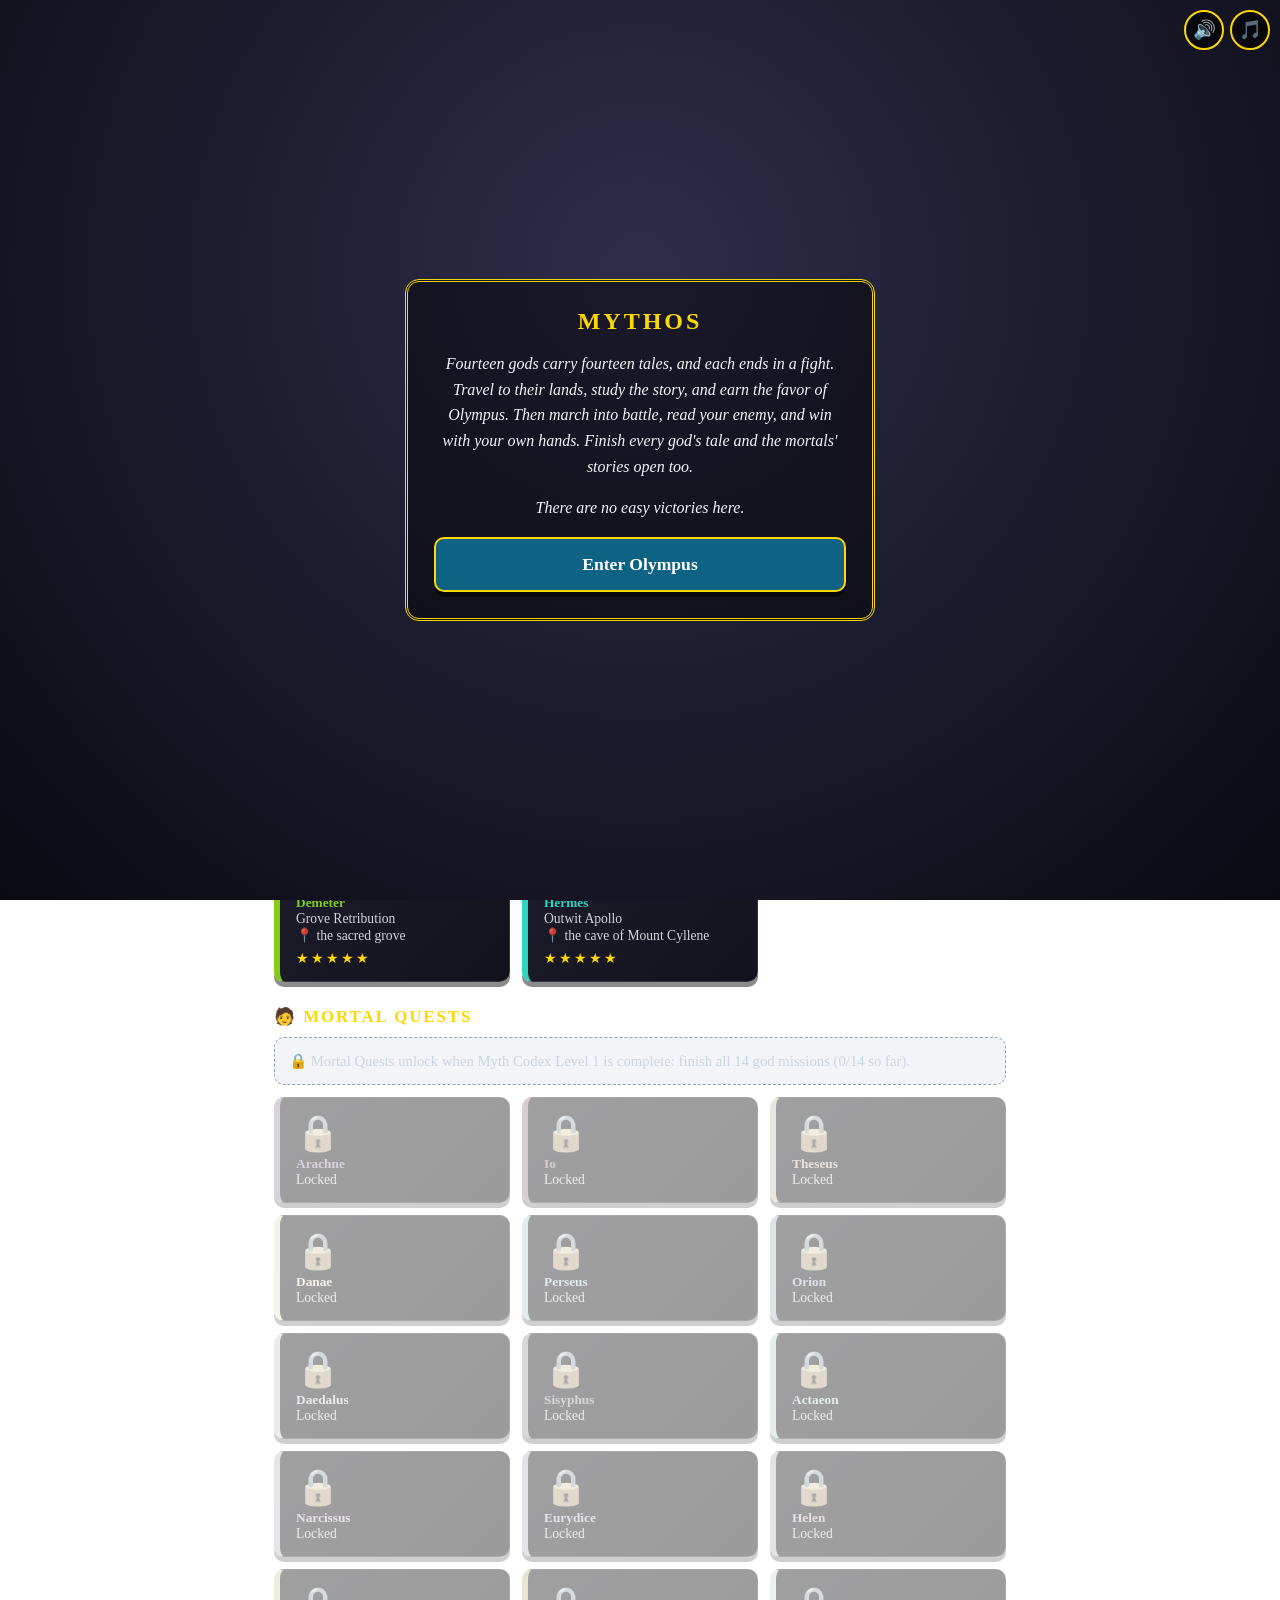
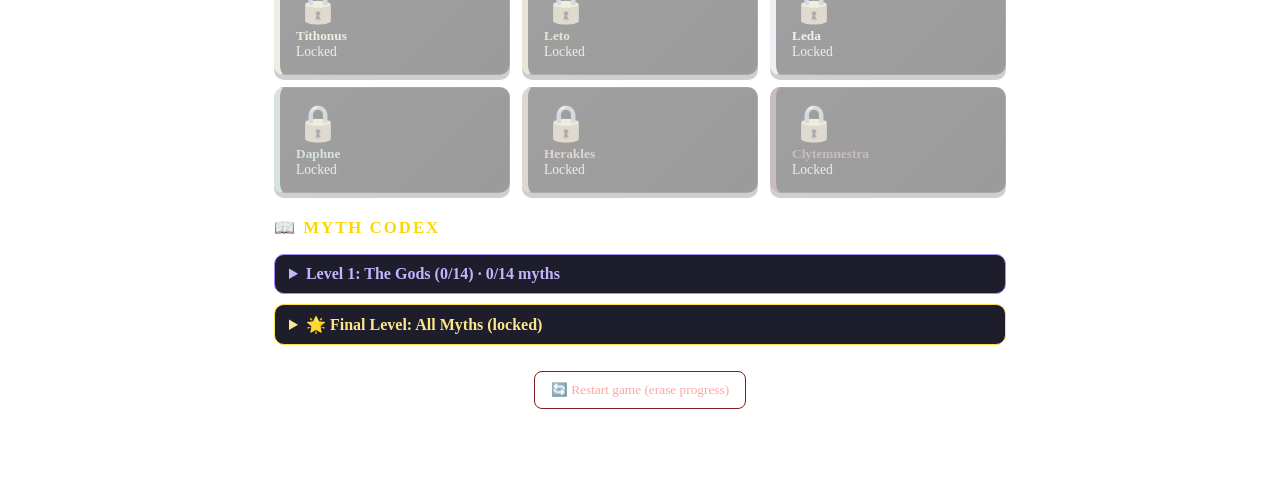
==== commit dd872142: "Add Restart fight and Restart game buttons Co-Authored-By: Claude Sonnet 5.5 <noreply@anthropic.com>" ====
--- a/index.html
+++ b/index.html
@@ -179,6 +179,10 @@
 .bl-toggle { margin-top: 8px; padding: 10px 14px; color: #fff; border-radius: 8px; border: 1px solid rgba(255,255,255,.3); background: #5b1010; }
 .bl-toggle.on { background: #064e3b; border-color: #10b981; }
 
+.reset-btn { display: block; margin: 26px auto 10px; padding: 10px 16px; color: #fca5a5; background: transparent; border: 1px solid #7f1d1d; border-radius: 8px; }
+.reset-btn:hover { background: #3b0d0d; }
+.reset-btn.armed { background: #991b1b; color: #fff; border-color: #ef4444; }
+
 </style>
 </head>
 <body>
@@ -205,6 +209,7 @@
     <h2 class="section-title">📖 Myth Codex</h2>
     <details class="codex"><summary>Level 1: The Gods (<span id="codex-l1">0/14</span>) · <span id="codex-n">0</span>/14 myths</summary><div id="codex-list"></div></details>
     <details class="codex final"><summary>🌟 Final Level: All Myths (<span id="codex-final-state">locked</span>)</summary><div id="codex-final"></div></details>
+    <button class="reset-btn" id="b-reset">🔄 Restart game (erase progress)</button>
   </section>
   <section id="s-prep" class="screen"></section>
   <section id="s-mission" class="screen"></section>
@@ -1224,6 +1229,18 @@
         var i = +b.dataset.i;
         travel('Travelling to ' + ALL[i].place + '...', function () { cur = i; favorEarned = false; renderPrep(); show('s-prep'); });
     }
+    /* Restart the whole game: needs two clicks so it cannot be done by accident. */
+    var resetTimer = null;
+    $('b-reset').onclick = function () {
+        var b = $('b-reset');
+        if (!b.classList.contains('armed')) {
+            b.classList.add('armed'); b.textContent = '⚠️ Click again to erase ALL progress';
+            resetTimer = setTimeout(disarm, 4000); return;
+        }
+        disarm(); won = []; bless = {}; pend = []; blessOn = true; save(); saveBless();
+        renderMap(); window.scrollTo(0, 0);
+    };
+    function disarm() { clearTimeout(resetTimer); var b = $('b-reset'); b.classList.remove('armed'); b.textContent = '🔄 Restart game (erase progress)'; }
     $('cards').addEventListener('click', onCard);
     $('mcards').addEventListener('click', onCard);
 
@@ -1275,7 +1292,7 @@
         battle = newBattle(g, favorEarned, null, activeBl()); lock = false;
         var sc = $('s-mission'); sc.style.setProperty('--c', g.col);
         sc.innerHTML =
-            '<div class="ms-top"><button class="back" id="m-flee" style="margin:0">🏃 Flee to the map</button><h2>' + esc(g.mission) + '</h2></div>' +
+            '<div class="ms-top"><button class="back" id="m-flee" style="margin:0">🏃 Flee to the map</button><button class="back" id="m-restart" style="margin:0 0 0 8px">🔄 Restart fight</button><h2>' + esc(g.mission) + '</h2></div>' +
             '<div class="wrap"><div class="arena" id="arena"><div class="scenery">' + g.scenery + '</div>' +
             '<div class="side"><div class="nm">' + esc(short(g)) + ' (you)</div><div class="sprite" id="hero">' + g.hero + '</div>' +
             '<div class="bar"><i id="php"></i></div><div class="num" id="phptxt"></div>' +
@@ -1295,6 +1312,7 @@
                 : '<button class="act favor used" disabled><b>🔒 No Divine Favor</b><small>You missed the question in the preparation screen.</small></button>') +
             '</div>';
         $('m-flee').onclick = function () { renderMap(); show('s-map'); };
+        $('m-restart').onclick = startMission;
         $('acts').onclick = function (e) { var b = e.target.closest('.act'); if (b && !b.disabled) doAct(b.dataset.a); };
         $('log').innerHTML = '<div class="new">The mission begins: ' + esc(g.mission) + '. Read the enemy\'s intent each turn!</div>' +
             (activeBl() && blOwned().length ? '<div class="new">🏺 Blessings active: ' + esc(blLine(blOwned())) + '</div>' : '');
